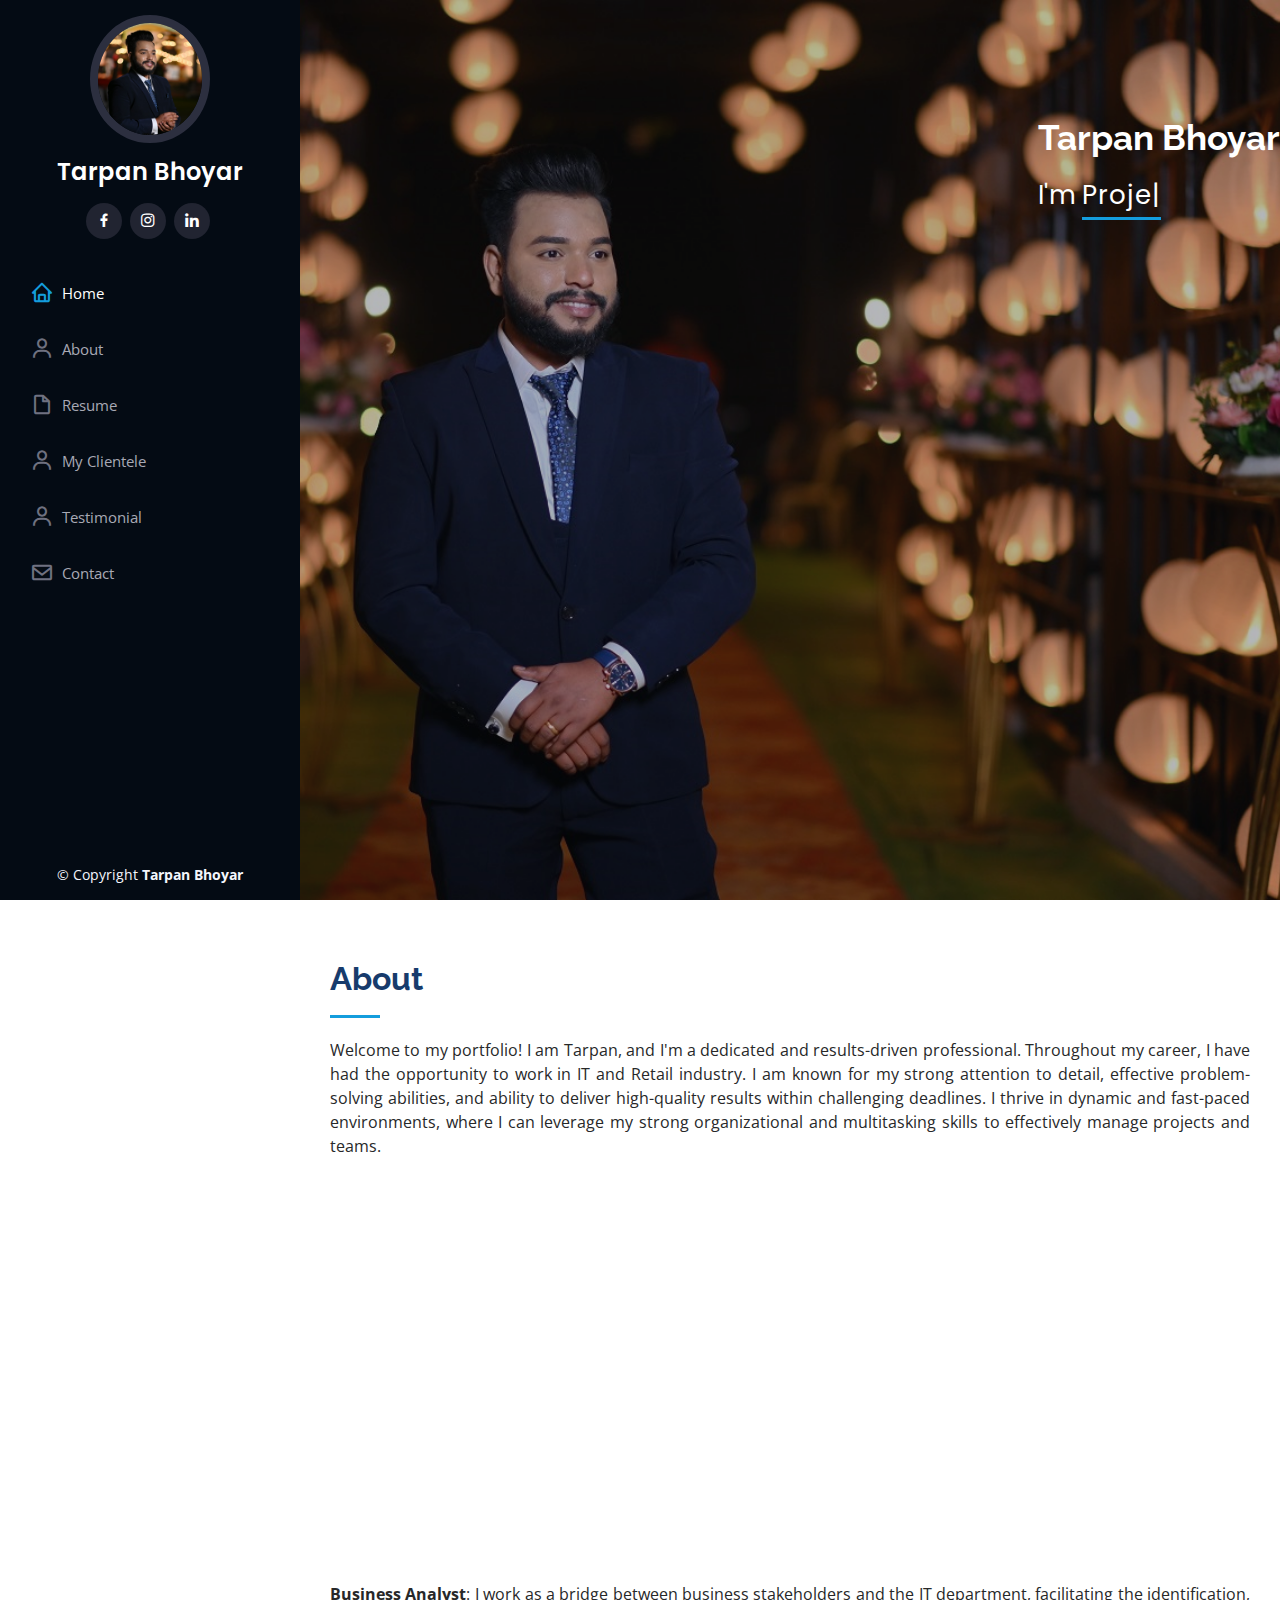
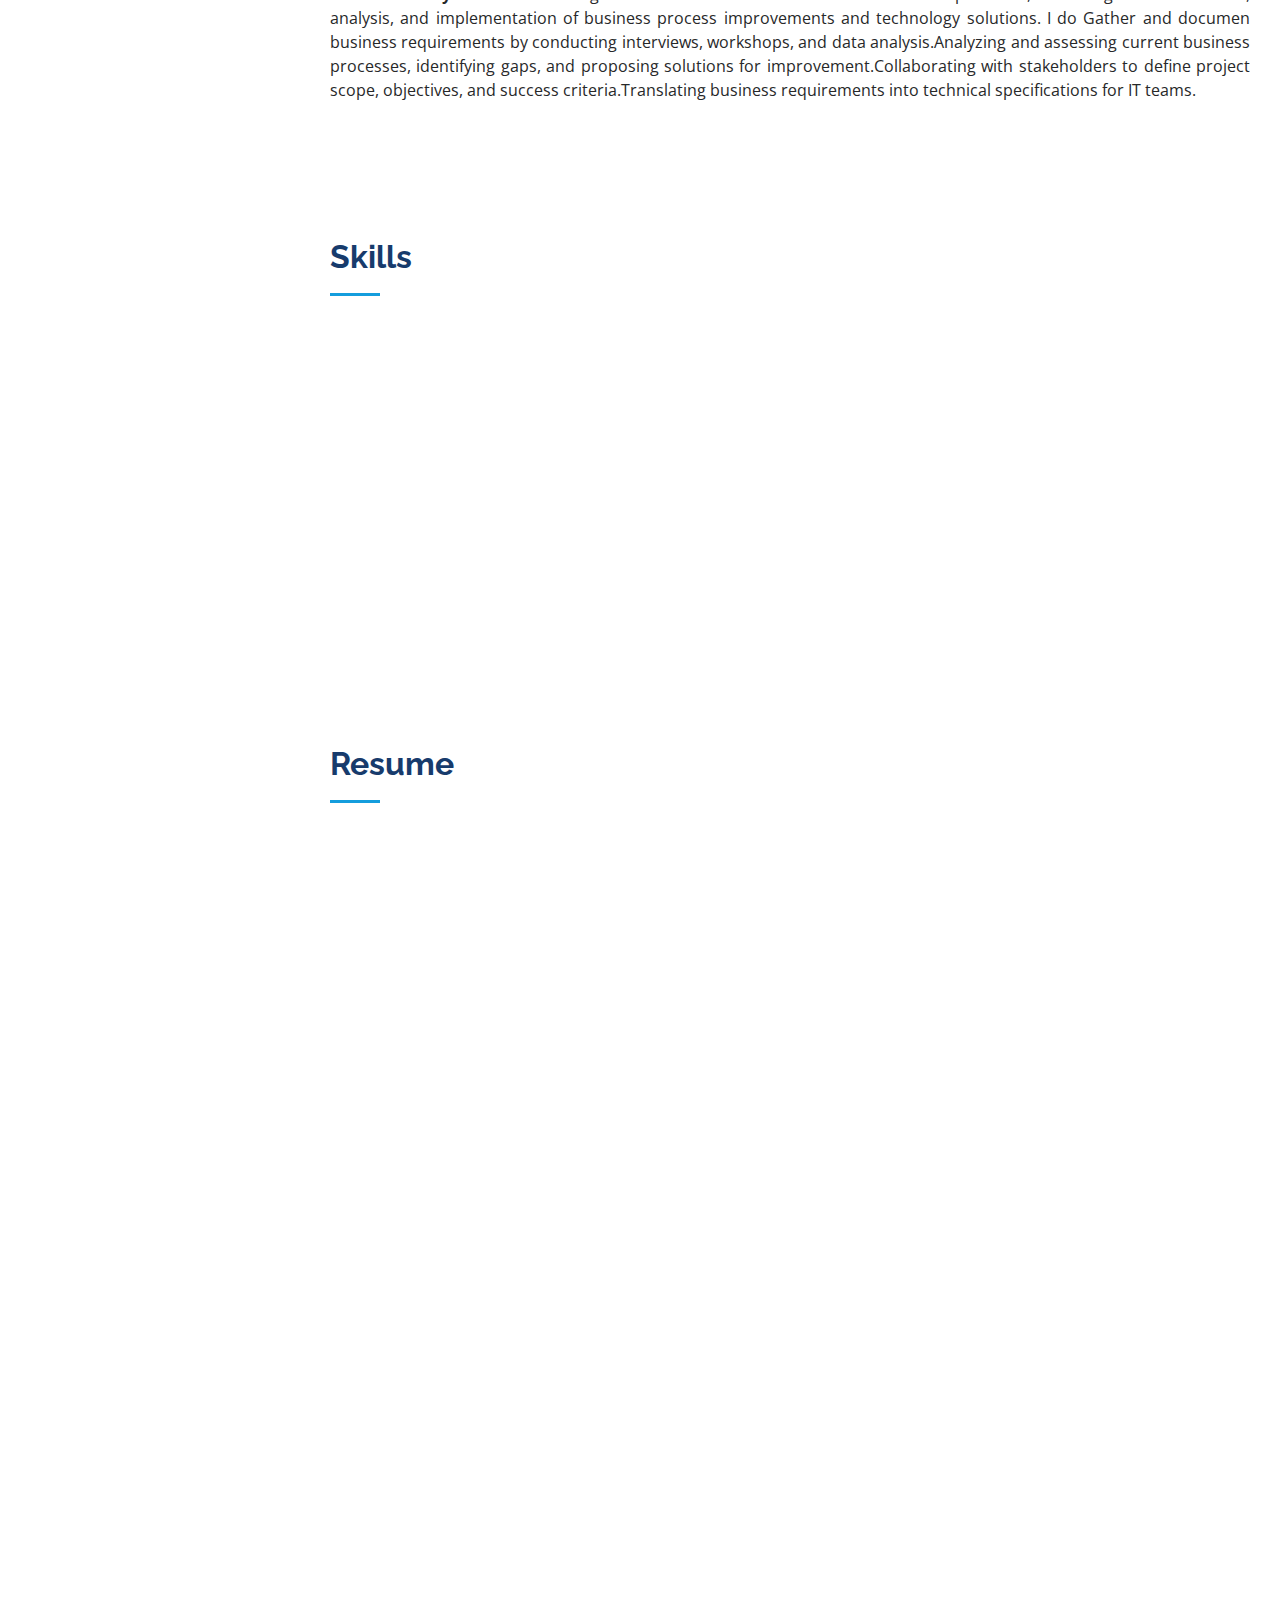
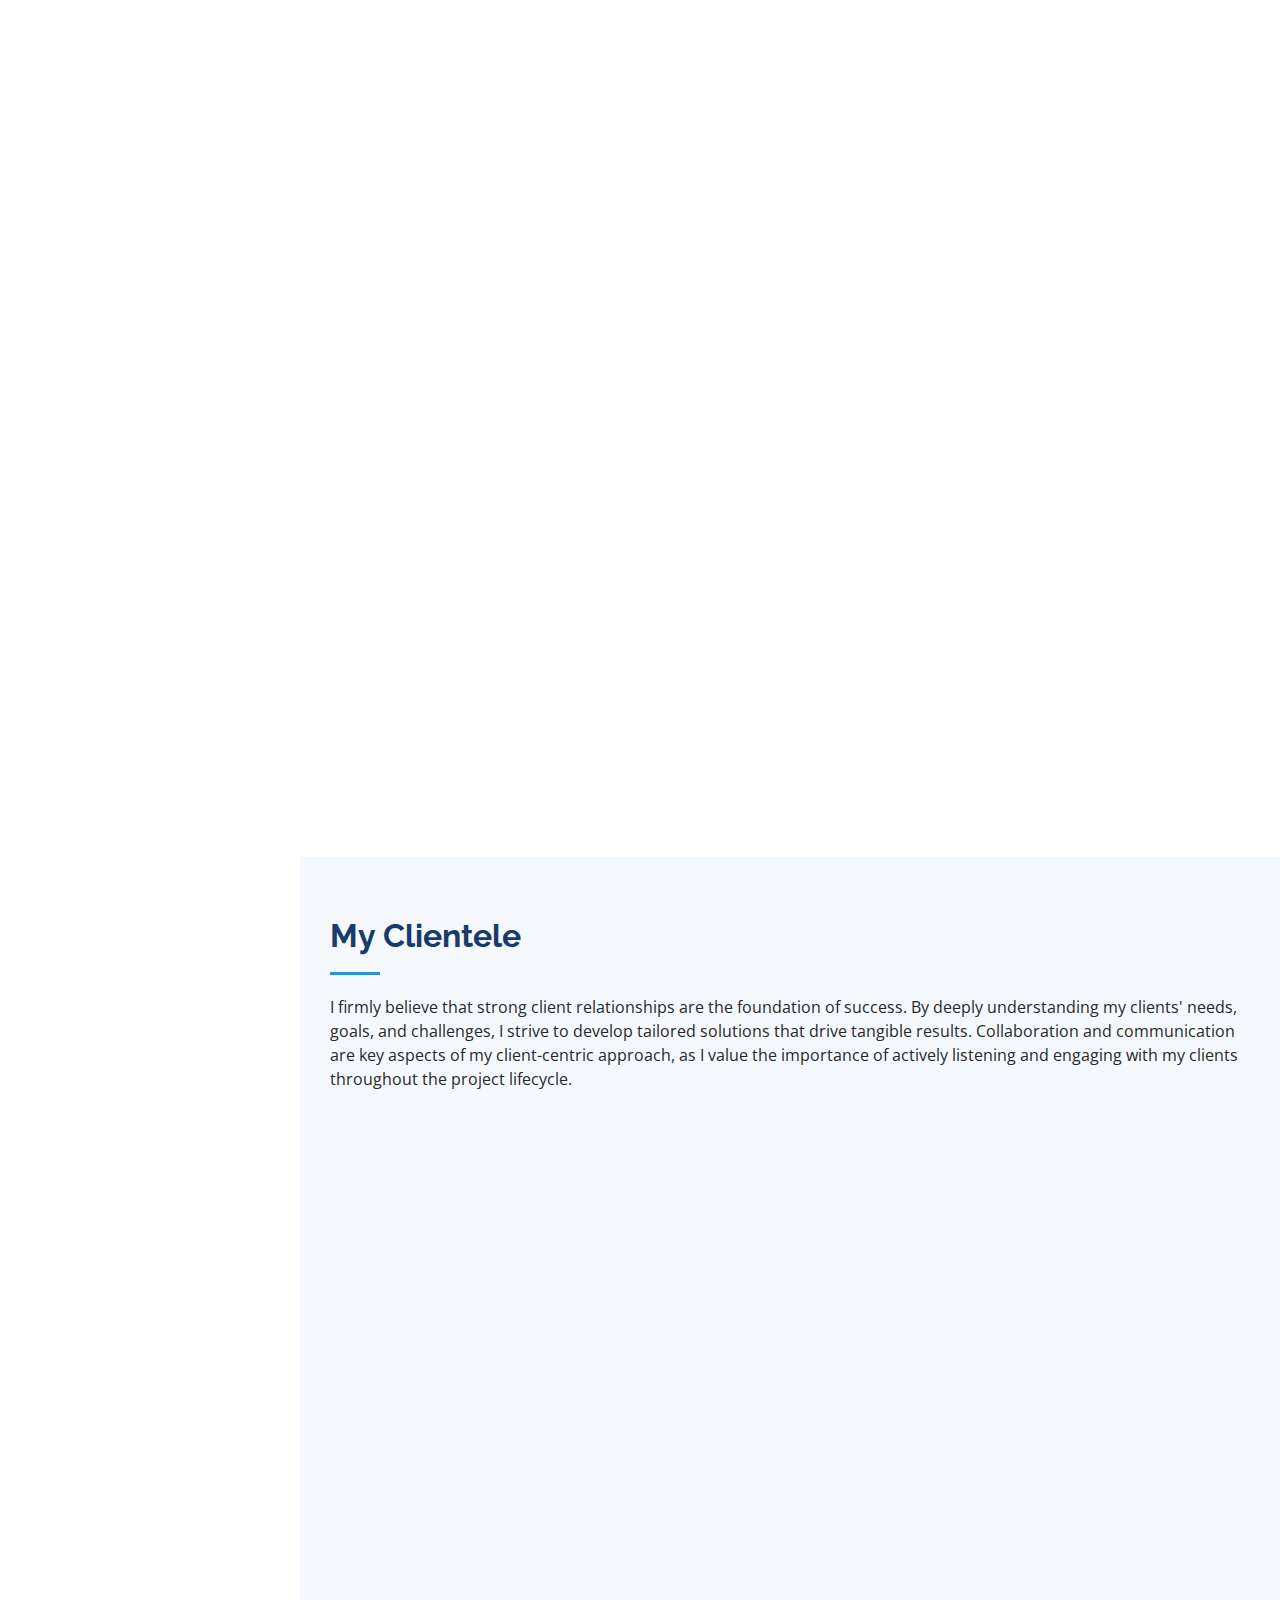
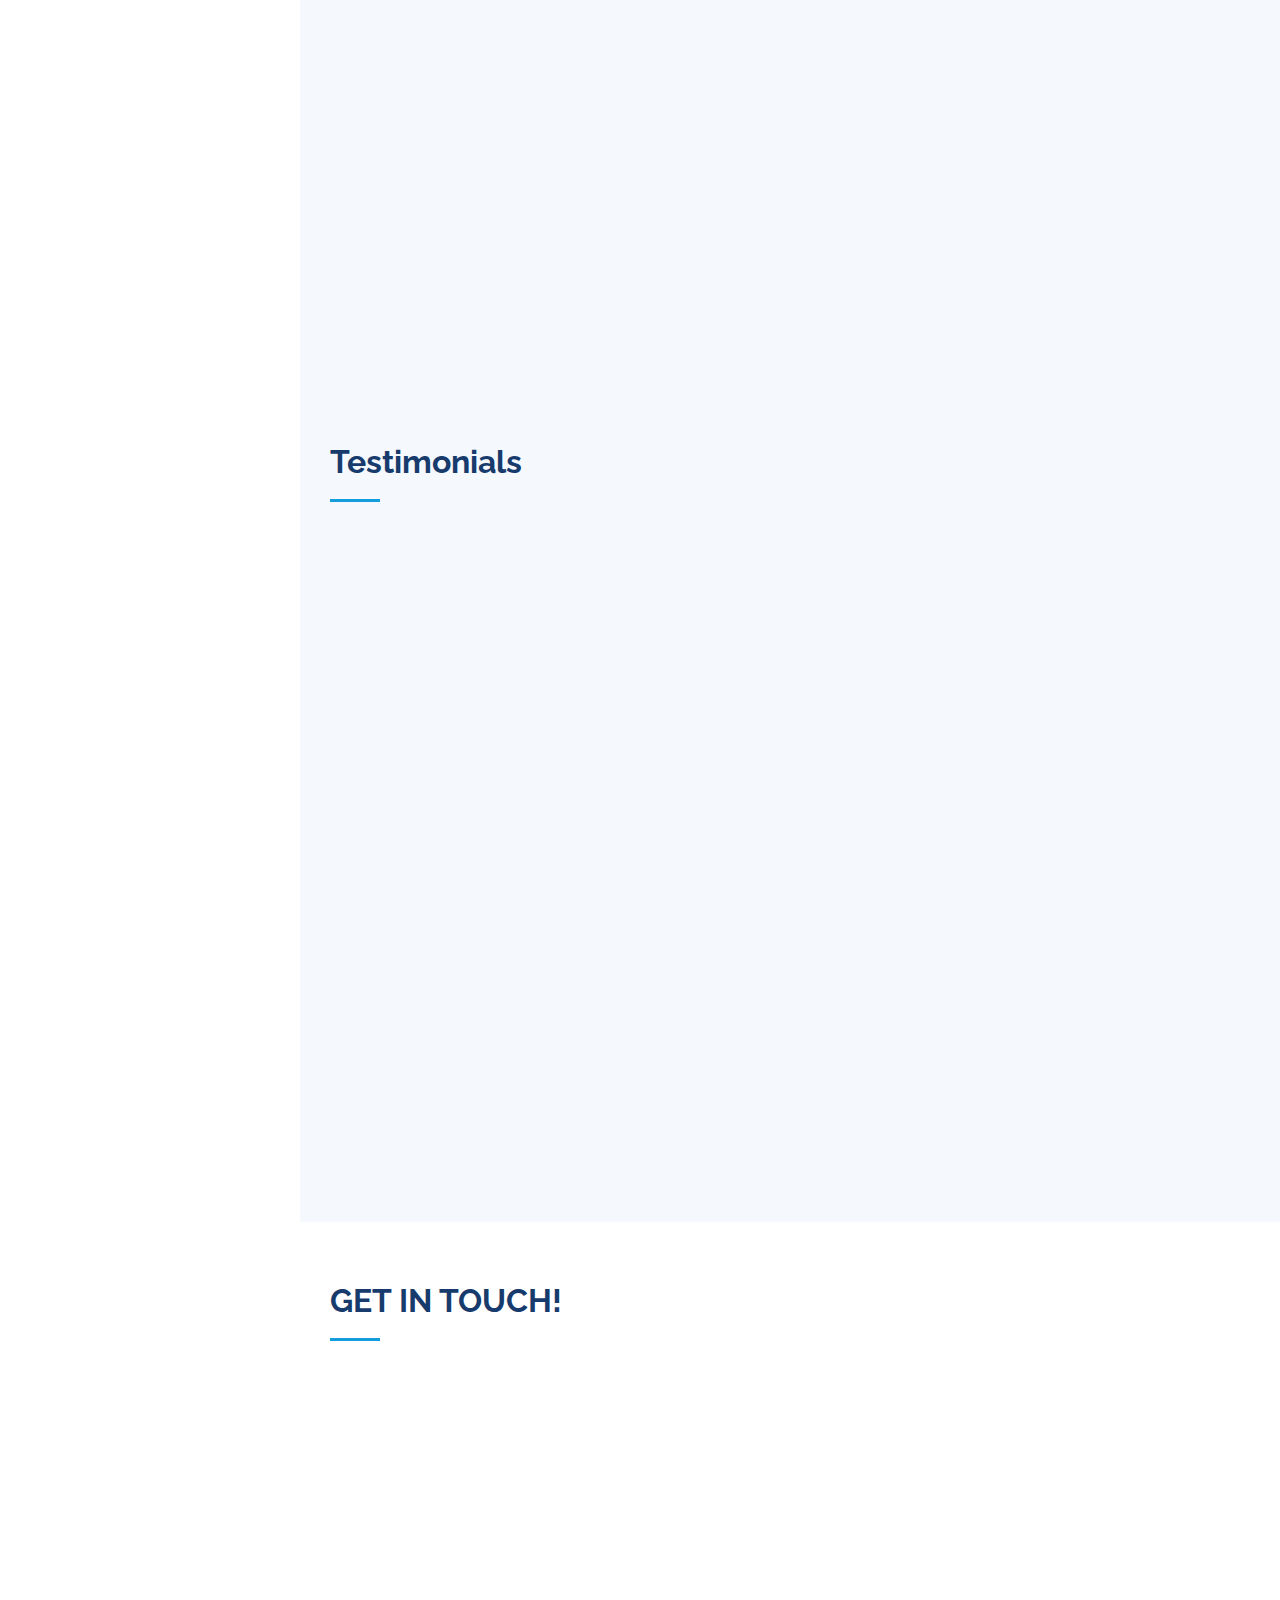
==== myportfolio/index.html @ 3decd48e "Update index.html" ====
<!DOCTYPE html>
<html lang="en">

<head>
  <meta charset="utf-8">
  <meta content="width=device-width, initial-scale=1.0" name="viewport">

  <title>Tarpan Bhoyar - Portfolio</title>
  <meta content="" name="description">
  <meta content="" name="keywords">

  <!-- Favicons -->
  <link href="assets/img/favicon.png" rel="icon">
  <link href="assets/img/apple-touch-icon.png" rel="apple-touch-icon">

  <!-- Google Fonts -->
  <link href="https://fonts.googleapis.com/css?family=Open+Sans:300,300i,400,400i,600,600i,700,700i|Raleway:300,300i,400,400i,500,500i,600,600i,700,700i|Poppins:300,300i,400,400i,500,500i,600,600i,700,700i" rel="stylesheet">

  <!-- Vendor CSS Files -->
  <link href="assets/vendor/aos/aos.css" rel="stylesheet">
  <link href="assets/vendor/bootstrap/css/bootstrap.min.css" rel="stylesheet">
  <link href="assets/vendor/bootstrap-icons/bootstrap-icons.css" rel="stylesheet">
  <link href="assets/vendor/boxicons/css/boxicons.min.css" rel="stylesheet">
  <link href="assets/vendor/glightbox/css/glightbox.min.css" rel="stylesheet">
  <link href="assets/vendor/swiper/swiper-bundle.min.css" rel="stylesheet">

  <!-- Template Main CSS File -->
  <link href="assets/css/style.css" rel="stylesheet">

  <!-- =======================================================
  * Template Name: iPortfolio
  * Updated: May 30 2023 with Bootstrap v5.3.0
  * Template URL: https://bootstrapmade.com/iportfolio-bootstrap-portfolio-websites-template/
  * Author: BootstrapMade.com
  * License: https://bootstrapmade.com/license/
  ======================================================== -->
</head>

<body>

  <!-- ======= Mobile nav toggle button ======= -->
  <i class="bi bi-list mobile-nav-toggle d-xl-none"></i>

  <!-- ======= Header ======= -->
  <header id="header">
    <div class="d-flex flex-column">

      <div class="profile">
        <img src="assets/img/profile-img3.JPG" alt="" class="img-fluid rounded-circle">
        <h1 class="text-light"><a href="index.html">Tarpan Bhoyar</a></h1>
        <div class="social-links mt-3 text-center">
          <a href="https://www.facebook.com/tarpan.bhoyar?mibextid=LQQJ4d" class="facebook"><i class="bx bxl-facebook"></i></a>
          <a href="https://instagram.com/tarpan_bhoyar?igshid=ZWQyN2ExYTkwZQ==" class="instagram"><i class="bx bxl-instagram"></i></a>
          <a href="https://www.linkedin.com/in/tarpan-bhoyar-08a051145/" class="linkedin"><i class="bx bxl-linkedin"></i></a>
        </div>
      </div>

      <nav id="navbar" class="nav-menu navbar">
        <ul>
          <li><a href="#hero" class="nav-link scrollto active"><i class="bx bx-home"></i> <span>Home</span></a></li>
          <li><a href="#about" class="nav-link scrollto"><i class="bx bx-user"></i> <span>About</span></a></li>
          <li><a href="#resume" class="nav-link scrollto"><i class="bx bx-file-blank"></i> <span>Resume</span></a></li>
         <li><a href="#clientele" class="nav-link scrollto"><i class="bx bx-user"></i> <span>My Clientele</span></a></li>
		 <li><a href="#testimonials" class="nav-link scrollto"><i class="bx bx-user"></i> <span>Testimonial</span></a></li>
          <li><a href="#contact" class="nav-link scrollto"><i class="bx bx-envelope"></i> <span>Contact</span></a></li>
        </ul>
      </nav><!-- .nav-menu -->
    </div>
  </header><!-- End Header -->

  <!-- ======= Hero Section ======= -->
  <section id="hero" class="flex-column justify-content-center">
    <div class="hero-container" data-aos="fade-in" style="float:right">
      <h1  style="margin-left:900px; font-size:35px!important; margin-top:50px;">Tarpan Bhoyar</h1>
      <p style="margin-left:900px;">I'm <span class="typed" data-typed-items="Project Manager, Operations Manager, Business Analyst"></span></p>
    </div>
  </section><!-- End Hero -->

  <main id="main">

    <!-- ======= About Section ======= -->
    <section id="about" class="about">
      <div class="container">

        <div class="section-title">
          <h2>About</h2>
          <p style="text-align:justify">Welcome to my portfolio! I am Tarpan, and I'm a dedicated and results-driven professional. Throughout my career, I have had the opportunity to work in IT and Retail industry. I am known for my strong attention to detail, effective problem-solving abilities, and ability to deliver high-quality results within challenging deadlines. I thrive in dynamic and fast-paced environments, where I can leverage my strong organizational and multitasking skills to effectively manage projects and teams.<p>
        </div>

        <div class="row">
          <div class="col-lg-4" data-aos="fade-right">
            <img src="assets/img/profile-img12.JPG" class="img-fluid" alt="" style="height:420px">
          </div>
          <div class="col-lg-8 pt-4 pt-lg-0 content" data-aos="fade-left">
            <h4>Project Manager/ Operations Manager/ Business Analyst.</h4>

            <p style="text-align:justify"><b>Operations Management</b>: My primary goal is to ensure that operations run smoothly, efficiently, and in alignment with the organization's strategic objectives. Key responsibilities include: Analysis of customer requirement,Designing software,connect with team on client requirement also Monitoring KPIs and analyzing data to identify areas for improvement and implement corrective measures. Leading and motivating teams, providing guidance, feedback, and professional development opportunities.</p>
	    <p style="text-align:justify"><b>Project Management</b>: I am responsible for planning, executing and closing projects within SLI. I Define project objectives, scope, deliverables, and timelines in collaboration with stakeholders .I coordinate activities, and ensure successful project completion within budget, timeline, and scope.Facilitating effective communication and collaboration among project team members, stakeholders, and clients.</p>
           </div>
 <p style="text-align:justify"><b>Business Analyst</b>: I work as a  bridge between business stakeholders and the IT department, facilitating the identification, analysis, and implementation of business process improvements and technology solutions. I do Gather and documen business requirements by conducting interviews, workshops, and data analysis.Analyzing and assessing current business processes, identifying gaps, and proposing solutions for improvement.Collaborating with stakeholders to define project scope, objectives, and success criteria.Translating business requirements into technical specifications for IT teams.</p>
          
        </div>

      </div>
    </section><!-- End About Section -->

    <!-- ======= Skills Section ======= -->
    <section id="skills" class="skills" style="background:(url:assets/img/bg.jpg)">
      <div class="container">

        <div class="section-title">
          <h2>Skills</h2>
        </div>

        <div class="row skills-content">

          <div class="col-lg-6" data-aos="fade-up">

            <div class="progress">
              <span class="skill">Project Management <i class="val">100%</i></span>
              <div class="progress-bar-wrap">
                <div class="progress-bar" role="progressbar" aria-valuenow="100" aria-valuemin="0" aria-valuemax="100"></div>
              </div>
            </div>

            <div class="progress">
              <span class="skill">Analytical Thinking <i class="val">90%</i></span>
              <div class="progress-bar-wrap">
                <div class="progress-bar" role="progressbar" aria-valuenow="90" aria-valuemin="0" aria-valuemax="100"></div>
              </div>
            </div>

            <div class="progress">
              <span class="skill">ORGANIZATION/STAFF DEVELOPMENT <i class="val">75%</i></span>
              <div class="progress-bar-wrap">
                <div class="progress-bar" role="progressbar" aria-valuenow="75" aria-valuemin="0" aria-valuemax="100"></div>
              </div>
            </div>

             <div class="progress">
              <span class="skill">Financial Management <i class="val">60%</i></span>
              <div class="progress-bar-wrap">
                <div class="progress-bar" role="progressbar" aria-valuenow="60" aria-valuemin="0" aria-valuemax="100"></div>
              </div>
            </div>

          </div>

          <div class="col-lg-6" data-aos="fade-up" data-aos-delay="100">

            <div class="progress">
              <span class="skill">Team Management <i class="val">80%</i></span>
              <div class="progress-bar-wrap">
                <div class="progress-bar" role="progressbar" aria-valuenow="80" aria-valuemin="0" aria-valuemax="100"></div>
              </div>
            </div>

            <div class="progress">
              <span class="skill">Customer Service <i class="val">90%</i></span>
              <div class="progress-bar-wrap">
                <div class="progress-bar" role="progressbar" aria-valuenow="90" aria-valuemin="0" aria-valuemax="100"></div>
              </div>
            </div>

            <div class="progress">
              <span class="skill">Leadership <i class="val">100%</i></span>
              <div class="progress-bar-wrap">
                <div class="progress-bar" role="progressbar" aria-valuenow="100" aria-valuemin="0" aria-valuemax="100"></div>
              </div>
            </div>


             <div class="progress">
              <span class="skill">Technical Competence <i class="val">66%</i></span>
              <div class="progress-bar-wrap">
                <div class="progress-bar" role="progressbar" aria-valuenow="66" aria-valuemin="0" aria-valuemax="100"></div>
              </div>
            </div>

          </div>

        </div>

      </div>
    </section><!-- End Skills Section -->

    <!-- ======= Resume Section ======= -->
    <section id="resume" class="resume">
      <div class="container">

        <div class="section-title">
          <h2><br>Resume</h2>
        <div class="row">
          <div class="col-lg-6" data-aos="fade-up">
            <h3 class="resume-title">Summary</h3>
            <div class="resume-item pb-0">
              <h4>Tarpan Bhoyar</h4>
              <p style="text-align:justify"><em>I am Tarpan, A result-oriented MBA with 6 years of experience in Customer Service, Retention & Relation, Retail Sales & Marketing & Operations. I am thrilled to have the opportunity to introduce myself and showcase my skills and expertise. With a passion for IT, Retail, Healthcare, and Finance Industry, I have dedicated myself to sale and Operations, Project Management and Leadership.  I am committed to delivering exceptional results for my clients. I have had the privilege of working with a diverse range of clients and projects. I approach each project with a blend of creativity, strategic thinking, and attention to detail, ensuring that my clients' objectives are not only met but exceeded.</em><br></p>
              

<h3 class="resume-title">Personal Details</h3>
<ul>
                <li>Near Agyaramdevi Mandir, Ganeshpeth, Nagpur.</li>
                <li>+918007801774</li>
                <li>Birthday:- 26 March 1997</li>
                <li>tarpan.bhoyar@gmail.com</li>
              </ul>
            </div>
<h3 class="resume-title"><br>Education</h3>
            <div class="resume-item">
              <h4>Master of Business Administration</h4>
              <h5>2019 - 2021</h5>
              <p><em>Priyadarshini Lokmanya Tilak Institute Of Management Studies and Research.</em></p>
              <p>Rashtrasanta Tukdoji Maharaj Nagpur University.</p>
            </div>
            <div class="resume-item">
              <h4>Bachelor of Business Administration</h4>
              <h5>2015 - 2018</h5>
              <p><em>GS College Of Commerece and Economics Nagpur.</em></p>
              <p>Rashtrasanta Tukdoji Maharaj Nagpur University.</p>
            </div>
            <div class="resume-item">
              <h4>HSC</h4>
              <h5>2013 - 2015</h5>
              <p><em>Dhanwate National College Nagpur.</em></p>
              <p>Maharashtra Board.</p>
            </div>
            <div class="resume-item">
              <h4>SSC</h4>
              <h5>2013</h5>
              <p><em>New English High School Nagpur.</em></p>
              <p>Maharashtra Board.</p>
            </div>
            </ul>
           

            <h3 class="resume-title"><br>Project</h3>
            <div class="resume-item">
              <h4><br>A descriptive study on the effects of Covid-19 pandemic on share investment in Tata motors on NSE.</h4>
              <h5>1st April 2020 To 31st March 2021</h5>
              <p><em>Priyadarshini Lokmanya Tilak Institute Of Management Studies and Research.</em></p>
            </div>
           
            </ul>
            </div>
          <div class="col-lg-6" data-aos="fade-up" data-aos-delay="100">
            <h3 class="resume-title">Professional Experience</h3>
            <div class="resume-item">
              <h4>Senior Operations Officer</h4>
              <h5>Feb'2022 - Present</h5>
              <p><em>Amika Softwares, Nagpur.</em></p>
              <ul>
                <li>Plan and organize daily activities related to operations. Plan, coordinate and manage technical team for the on-time and on-budget successful completion of projects. Coordinate with other support departments such as Sales and Technical to ensure successful productions operations. Performed other related duties as required.</li>
                <li>Manage and Head to the Operation Department, Have to Coordinate with all Operations Team, Manage and heading to the all Staff and Office Management, Responsible for the all Operational Activities within Organisation.</li>
              </ul>
            </div>
            <div class="resume-item">
              <h4>Business Development and Administrator</h4>
              <h5>Sep'2019 - Aug'2021</h5>
              <p><em>Snugtech Services Pvt Ltd.</em></p>
              <ul>
                <li>Prospected for potential new clients and turned them into increased avenues of business. Built and maintained relationships with key contacts at potential clients, consulting companies and partners in order to get access to new opportunities.</li>
                <li>Complete support to them on any queries or supports they need to achieve required targets. Supporting team completely to achieve target through proper execution.</li>
              </ul>
              </div>
            <div class="resume-item">
              <h4>Benefits Operation Administrator</h4>
              <h5>May'2019 - Aug'2019</h5>
              <p><em>Wipro Limited</em></p>
              <ul>
                <li>Managing client’s employees HW benefits. Working on multiple tools while doing updateson accounts. Reviewing defensive queries, High risk queries and Bart queries to resolve any participant’s issue.</li>
                <li>Complete support to them on any queries or supports they need to achieve required targets. Supporting team completely to achieve target through proper execution.</li>
              </ul>
             </div>
            <div class="resume-item">
              <h4>Assistant Store Manager</h4>
              <h5>Feb'2017 - Oct'2018</h5>
              <p><em>Faces Canada</em></p>
              <ul>
                <li>Daily working with team to achieve DRR of sales target. Ensuring every walk-in is getting handled properly. Morning get meet, sales target and closure discussion with team. Supporting team completely to achieve target through proper execution.</li>
                <li>Complete support to them on any queries or supports they need to achieve required targets. Supporting team completely to achieve target through proper execution.</li>
              </ul>
            </div>
          </div>
        </div>

      </div>
    </section><!-- End Resume Section -->

    <!-- ======= Portfolio Section ======= -->
    <section id="clientele" class="portfolio section-bg">
      <div class="container">

        <div class="section-title">
          <h2>My Clientele</h2>
          <p>I firmly believe that strong client relationships are the foundation of success. By deeply understanding my clients' needs, goals, and challenges, I strive to develop tailored solutions that drive tangible results. Collaboration and communication are key aspects of my client-centric approach, as I value the importance of actively listening and engaging with my clients throughout the project lifecycle.</p> </div>

        <div class="row" data-aos="fade-up">
          <div class="col-lg-12 d-flex justify-content-center">
            <ul id="portfolio-flters">
              <li data-filter="*" class="filter-active">All</li>
              <li data-filter=".filter-app">Website</li>
              <li data-filter=".filter-card">CRM</li>
              <li data-filter=".filter-web">ERP</li>
            </ul>
          </div>
        </div>

        <div class="row portfolio-container" data-aos="fade-up" data-aos-delay="100">

          <div class="col-lg-3 col-md-4 portfolio-item filter-card">
            <div class="portfolio-wrap">
              <img src="assets/img/clients/1.jpg" class="img-fluid" alt="">
              <div class="portfolio-links">
              <!--   <a href="assets/img/portfolio/portfolio-1.jpg" data-gallery="portfolioGallery" class="portfolio-lightbox" title="App 1"><i class="bx bx-plus"></i></a>
                <a href="portfolio-details.html" title="More Details"><i class="bx bx-link"></i></a> -->
              </div>
            </div>
          </div>

          <div class="col-lg-3 col-md-4 portfolio-item filter-card">
            <div class="portfolio-wrap">
              <img src="assets/img/clients/2.jpg" class="img-fluid" alt="">
              <div class="portfolio-links">
              <!--  <a href="assets/img/portfolio/portfolio-2.jpg" data-gallery="portfolioGallery" class="portfolio-lightbox" title="Web 3"><i class="bx bx-plus"></i></a>
                <a href="portfolio-details.html" title="More Details"><i class="bx bx-link"></i></a>  -->
              </div>
            </div>
          </div>

          <div class="col-lg-3 col-md-4 portfolio-item filter-web">
            <div class="portfolio-wrap">
              <img src="assets/img/clients/3.jpg" class="img-fluid" alt="">
              <div class="portfolio-links">
              <!--  <a href="assets/img/portfolio/portfolio-3.jpg" data-gallery="portfolioGallery" class="portfolio-lightbox" title="App 2"><i class="bx bx-plus"></i></a>
                <a href="portfolio-details.html" title="More Details"><i class="bx bx-link"></i></a>  -->
              </div>
            </div>
          </div>

          <div class="col-lg-3 col-md-4 portfolio-item filter-app">
            <div class="portfolio-wrap">
              <img src="assets/img/clients/4.jpg" class="img-fluid" alt="">
              <div class="portfolio-links">
                <a href="assets/img/portfolio/portfolio-4.jpg" data-gallery="portfolioGallery" class="portfolio-lightbox" title="Card 2"><i class="bx bx-plus"></i></a>
                <a href="portfolio-details.html" title="More Details"><i class="bx bx-link"></i></a>
              </div>
            </div>
          </div>

          <div class="col-lg-3 col-md-4 portfolio-item filter-app">
            <div class="portfolio-wrap">
              <img src="assets/img/clients/5.jpg" class="img-fluid" alt="">
              <div class="portfolio-links">
              <!--  <a href="assets/img/portfolio/portfolio-5.jpg" data-gallery="portfolioGallery" class="portfolio-lightbox" title="Web 2"><i class="bx bx-plus"></i></a>
                <a href="portfolio-details.html" title="More Details"><i class="bx bx-link"></i></a>  -->
              </div>
            </div>
          </div>

          <div class="col-lg-3 col-md-4 portfolio-item filter-app">
            <div class="portfolio-wrap">
              <img src="assets/img/clients/6.jpg" class="img-fluid" alt="">
              <div class="portfolio-links">
              <!--  <a href="assets/img/portfolio/portfolio-6.jpg" data-gallery="portfolioGallery" class="portfolio-lightbox" title="App 3"><i class="bx bx-plus"></i></a>
                <a href="portfolio-details.html" title="More Details"><i class="bx bx-link"></i></a>   -->
              </div>
            </div>
          </div>

          <div class="col-lg-3 col-md-4 portfolio-item filter-card">
            <div class="portfolio-wrap">
              <img src="assets/img/clients/7.jpg" class="img-fluid" alt="">
              <div class="portfolio-links">
              <!--  <a href="assets/img/portfolio/portfolio-7.jpg" data-gallery="portfolioGallery" class="portfolio-lightbox" title="Card 1"><i class="bx bx-plus"></i></a>
                <a href="portfolio-details.html" title="More Details"><i class="bx bx-link"></i></a>
              </div>
            </div>
          </div>

          <div class="col-lg-3 col-md-4 portfolio-item filter-card">
            <div class="portfolio-wrap">
              <img src="assets/img/clients/8.jpg" class="img-fluid" alt="">
              <div class="portfolio-links">
              <!--  <a href="assets/img/portfolio/portfolio-8.jpg" data-gallery="portfolioGallery" class="portfolio-lightbox" title="Card 3"><i class="bx bx-plus"></i></a>
                <a href="portfolio-details.html" title="More Details"><i class="bx bx-link"></i></a>  -->
              </div>
            </div>
          </div>

          <div class="col-lg-3 col-md-4 portfolio-item filter-card">
            <div class="portfolio-wrap">
              <img src="assets/img/clients/9.jpg" class="img-fluid" alt="">
              <div class="portfolio-links">
              <!--  <a href="assets/img/portfolio/portfolio-9.jpg" data-gallery="portfolioGallery" class="portfolio-lightbox" title="Web 3"><i class="bx bx-plus"></i></a>
                <a href="portfolio-details.html" title="More Details"><i class="bx bx-link"></i></a>  -->
              </div>
            </div>
          </div>

 <div class="col-lg-3 col-md-4 portfolio-item filter-card">
            <div class="portfolio-wrap">
              <img src="assets/img/clients/10.jpg" class="img-fluid" alt="">
              <div class="portfolio-links">
              <!--  <a href="assets/img/portfolio/portfolio-6.jpg" data-gallery="portfolioGallery" class="portfolio-lightbox" title="App 3"><i class="bx bx-plus"></i></a>
                <a href="portfolio-details.html" title="More Details"><i class="bx bx-link"></i></a>   -->
              </div>
            </div>
          </div>

          <div class="col-lg-3 col-md-4 portfolio-item filter-web">
            <div class="portfolio-wrap">
              <img src="assets/img/clients/11.jpg" class="img-fluid" alt="">
              <div class="portfolio-links">
              <!--  <a href="assets/img/portfolio/portfolio-7.jpg" data-gallery="portfolioGallery" class="portfolio-lightbox" title="Card 1"><i class="bx bx-plus"></i></a>
                <a href="portfolio-details.html" title="More Details"><i class="bx bx-link"></i></a>
              </div>
            </div>
          </div>

          <div class="col-lg-3 col-md-4 portfolio-item filter-card">
            <div class="portfolio-wrap">
              <img src="assets/img/clients/12.jpg" class="img-fluid" alt="">
              <div class="portfolio-links">
              <!--  <a href="assets/img/portfolio/portfolio-8.jpg" data-gallery="portfolioGallery" class="portfolio-lightbox" title="Card 3"><i class="bx bx-plus"></i></a>
                <a href="portfolio-details.html" title="More Details"><i class="bx bx-link"></i></a>  -->
              </div>
            </div>
          </div>

          <div class="col-lg-3 col-md-4 portfolio-item filter-app">
            <div class="portfolio-wrap">
              <img src="assets/img/clients/12.jpg" class="img-fluid" alt="">
              <div class="portfolio-links">
              <!--  <a href="assets/img/portfolio/portfolio-12.jpg" data-gallery="portfolioGallery" class="portfolio-lightbox" title="Web 3"><i class="bx bx-plus"></i></a>
                <a href="portfolio-details.html" title="More Details"><i class="bx bx-link"></i></a>  -->
              </div>
            </div>
          </div>


        </div>

      </div>
    </section><!-- End Portfolio Section -->

    
    <!-- ======= Testimonials Section ======= -->
    <section id="testimonials" class="testimonials section-bg">
      <div class="container">

        <div class="section-title">
          <h2>Testimonials</h2>
       
        </div>

        <div class="testimonials-slider swiper" data-aos="fade-up" data-aos-delay="100">
          <div class="swiper-wrapper">

            <div class="swiper-slide">
              <div class="testimonial-item" data-aos="fade-up" data-aos-delay="100">
                <p>
                  <i class="bx bxs-quote-alt-left quote-icon-left"></i>
                 Tarpan is an exceptional professional with a proven track record of success. His strategic thinking, innovative ideas, and ability to execute complex initiatives were instrumental in driving our company's growth and profitability. He consistently demonstrated a strong understanding of market trends and customer needs, positioning our organization for long-term success.
                  <i class="bx bxs-quote-alt-right quote-icon-right"></i>
                </p>
                <img src="assets/img/testimonials/testimonials-1.jpg" class="testimonial-img" alt="">
                <h3>Rahul Tiwari</h3>
                <h4>Category Manager, Pristyn Care</h4>
              </div>
            </div><!-- End testimonial item -->
 
            <div class="swiper-slide">
              <div class="testimonial-item" data-aos="fade-up" data-aos-delay="100">
                <p>
                  <i class="bx bxs-quote-alt-left quote-icon-left"></i>
                  I had the pleasure of working closely with Tarpan, and I can confidently say that he is an invaluable asset to any organization. His exceptional problem-solving skills and attention to detail ensured that projects were completed efficiently and with outstanding results. His strong interpersonal skills and ability to foster a collaborative work environment were truly commendable
                  <i class="bx bxs-quote-alt-right quote-icon-right"></i>
                </p>
                <img src="assets/img/testimonials/testimonials-2.JPG" class="testimonial-img" alt="">
                <h3>Akash Singh</h3>
                <h4>Co-founder Snugtech Pvt Ltd</h4>
              </div>
            </div><!-- End testimonial item -->

            <div class="swiper-slide">
              <div class="testimonial-item" data-aos="fade-up" data-aos-delay="100">
                <p>
                  <i class="bx bxs-quote-alt-left quote-icon-left"></i>
                  During time with our company, Tarpan is an outstanding professional who consistently exceeded expectations. Their dedication, innovation, and ability to navigate complex challenges were truly remarkable. He consistently demonstrated a keen understanding of our industry and provided invaluable insights that helped propel our company to new heights.
                  <i class="bx bxs-quote-alt-right quote-icon-right"></i>
                </p>
                <img src="assets/img/testimonials/testimonials-3.jpg" class="testimonial-img" alt="">
                <h3>Amey Bawne</h3>
                <h4>CEO-Amika Softwares</h4>
              </div>
            </div><!-- End testimonial item -->

           <div class="swiper-slide">
              <div class="testimonial-item" data-aos="fade-up" data-aos-delay="100">
                <p>
                  <i class="bx bxs-quote-alt-left quote-icon-left"></i>
                  Throughout his tenure, Tarpan has consistently demonstrated his ability to navigate complex challenges and adapt to evolving business needs. They exhibit a  strong problem-solving aptitude and make well-informed decisions, always keeping the best interests of the company and its employees in mind.  I have no hesitation in recommending him in his future endeavors.
                  <i class="bx bxs-quote-alt-right quote-icon-right"></i>
                </p>
                <img src="assets/img/testimonials/testimonials-4.jpg" class="testimonial-img" alt="">
                <h3>Yatish Tigra</h3>
                <h4>HR Wipro Limited</h4>
              </div>
            </div><!-- End testimonial item -->

          </div>
          <div class="swiper-pagination"></div>
        </div>

      </div>
    </section><!-- End Testimonials Section -->

    <!-- ======= Contact Section ======= -->
    <section id="contact" class="contact">
      <div class="container">
      <div class="section-title">
          <h2>GET IN TOUCH!</h2>

        <div class="row" data-aos="fade-in">

          <div class="col-lg-5 d-flex align-items-stretch">
            <div class="info">
              <div class="address">
                <i class="bi bi-geo-alt"></i>
                <h4>Location:</h4>
                <p>Near Agyaramdevi Mandir, Above Satkar Travels, Ganeshpeth, Nagpur-440018, Maharashtra.</p>
              </div>

              <div class="email">
                <i class="bi bi-envelope"></i>
                <h4>Email:</h4>
                <p>tarpan.bhoyar@gmail.com</p>
              </div>

              <div class="phone">
                <i class="bi bi-phone"></i>
                <h4>Call:</h4>
                <p>+91-8007801774</p>
              </div>

              <iframe src="https://www.google.com/maps/embed?pb=!1m17!1m12!1m3!1d2778.887620391245!2d79.09404593791528!3d21.142952601431226!2m3!1f0!2f0!3f0!3m2!1i1024!2i768!4f13.1!3m2!1m1!2s!5e0!3m2!1sen!2sin!4v1686735933586!5m2!1sen!2sin" width="350px" height="300" style="border:0;" allowfullscreen="" loading="lazy" referrerpolicy="no-referrer-when-downgrade"></iframe>
            </div>

          </div>

          <div class="col-lg-7 mt-5 mt-lg-0 d-flex align-items-stretch">
            <form action="forms/contact.php" method="post" role="form" class="php-email-form">
              <div class="row">
                <div class="form-group col-md-6">
                  <label for="name">Your Name</label>
                  <input type="text" name="name" class="form-control" id="name" required>
                </div>
                <div class="form-group col-md-6">
                  <label for="name">Your Email</label>
                  <input type="email" class="form-control" name="email" id="email" required>
                </div>
              </div>
              <div class="form-group">
                <label for="name">Subject</label>
                <input type="text" class="form-control" name="subject" id="subject" required>
              </div>
              <div class="form-group">
                <label for="name">Message</label>
                <textarea class="form-control" name="message" rows="10" required></textarea>
              </div>
              <div class="my-3">
                <div class="loading">Loading</div>
                <div class="error-message"></div>
                <div class="sent-message">Your message has been sent. Thank you!</div>
              </div>
              <div class="text-center"><button type="submit">Send Message</button></div>
            </form>
          </div>

        </div>

      </div>
    </section><!-- End Contact Section -->

  </main><!-- End #main -->

  <!-- ======= Footer ======= -->
  <footer id="footer">
    <div class="container">
      <div class="copyright">
        &copy; Copyright <strong><span>Tarpan Bhoyar</span></strong>
    </div>
  </footer><!-- End  Footer -->

  <a href="#" class="back-to-top d-flex align-items-center justify-content-center"><i class="bi bi-arrow-up-short"></i></a>

  <!-- Vendor JS Files -->
  <script src="assets/vendor/purecounter/purecounter_vanilla.js"></script>
  <script src="assets/vendor/aos/aos.js"></script>
  <script src="assets/vendor/bootstrap/js/bootstrap.bundle.min.js"></script>
  <script src="assets/vendor/glightbox/js/glightbox.min.js"></script>
  <script src="assets/vendor/isotope-layout/isotope.pkgd.min.js"></script>
  <script src="assets/vendor/swiper/swiper-bundle.min.js"></script>
  <script src="assets/vendor/typed.js/typed.umd.js"></script>
  <script src="assets/vendor/waypoints/noframework.waypoints.js"></script>
  <script src="assets/vendor/php-email-form/validate.js"></script>

  <!-- Template Main JS File -->
  <script src="assets/js/main.js"></script>

</body>

</html>
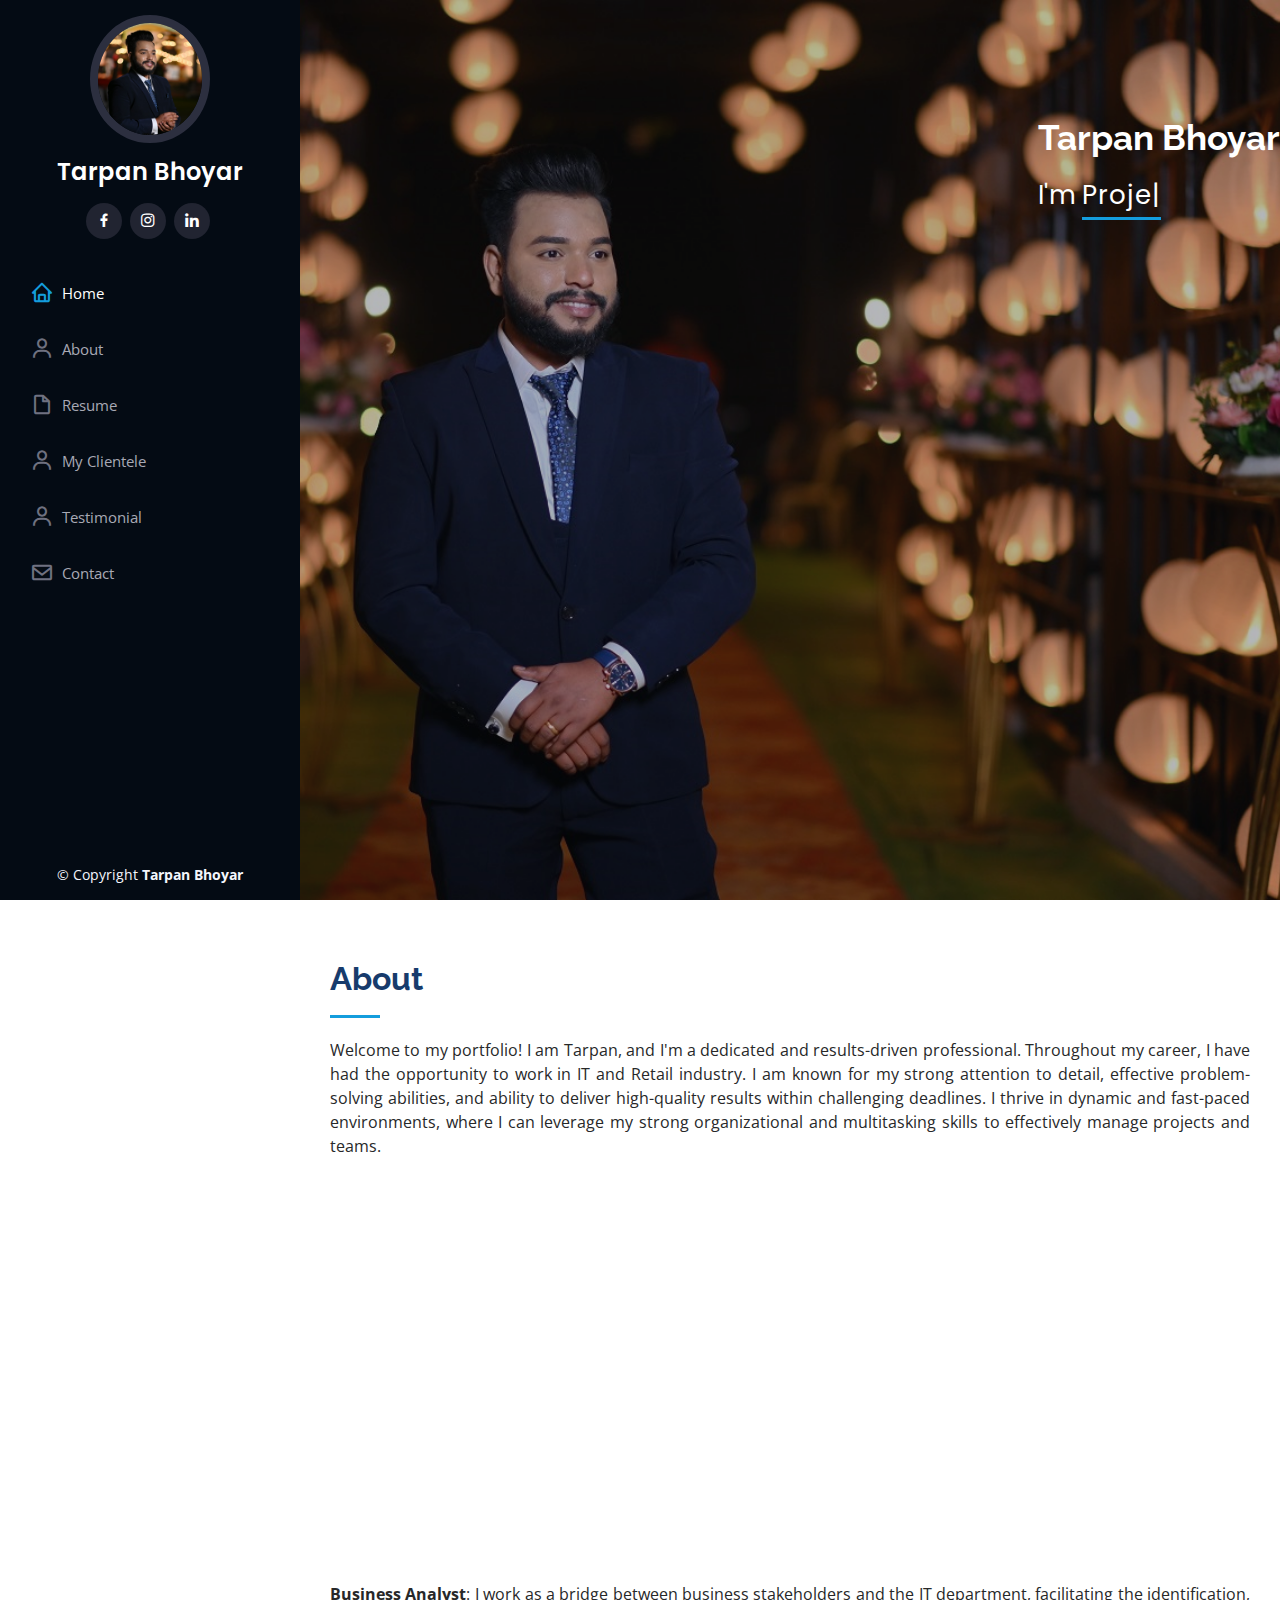
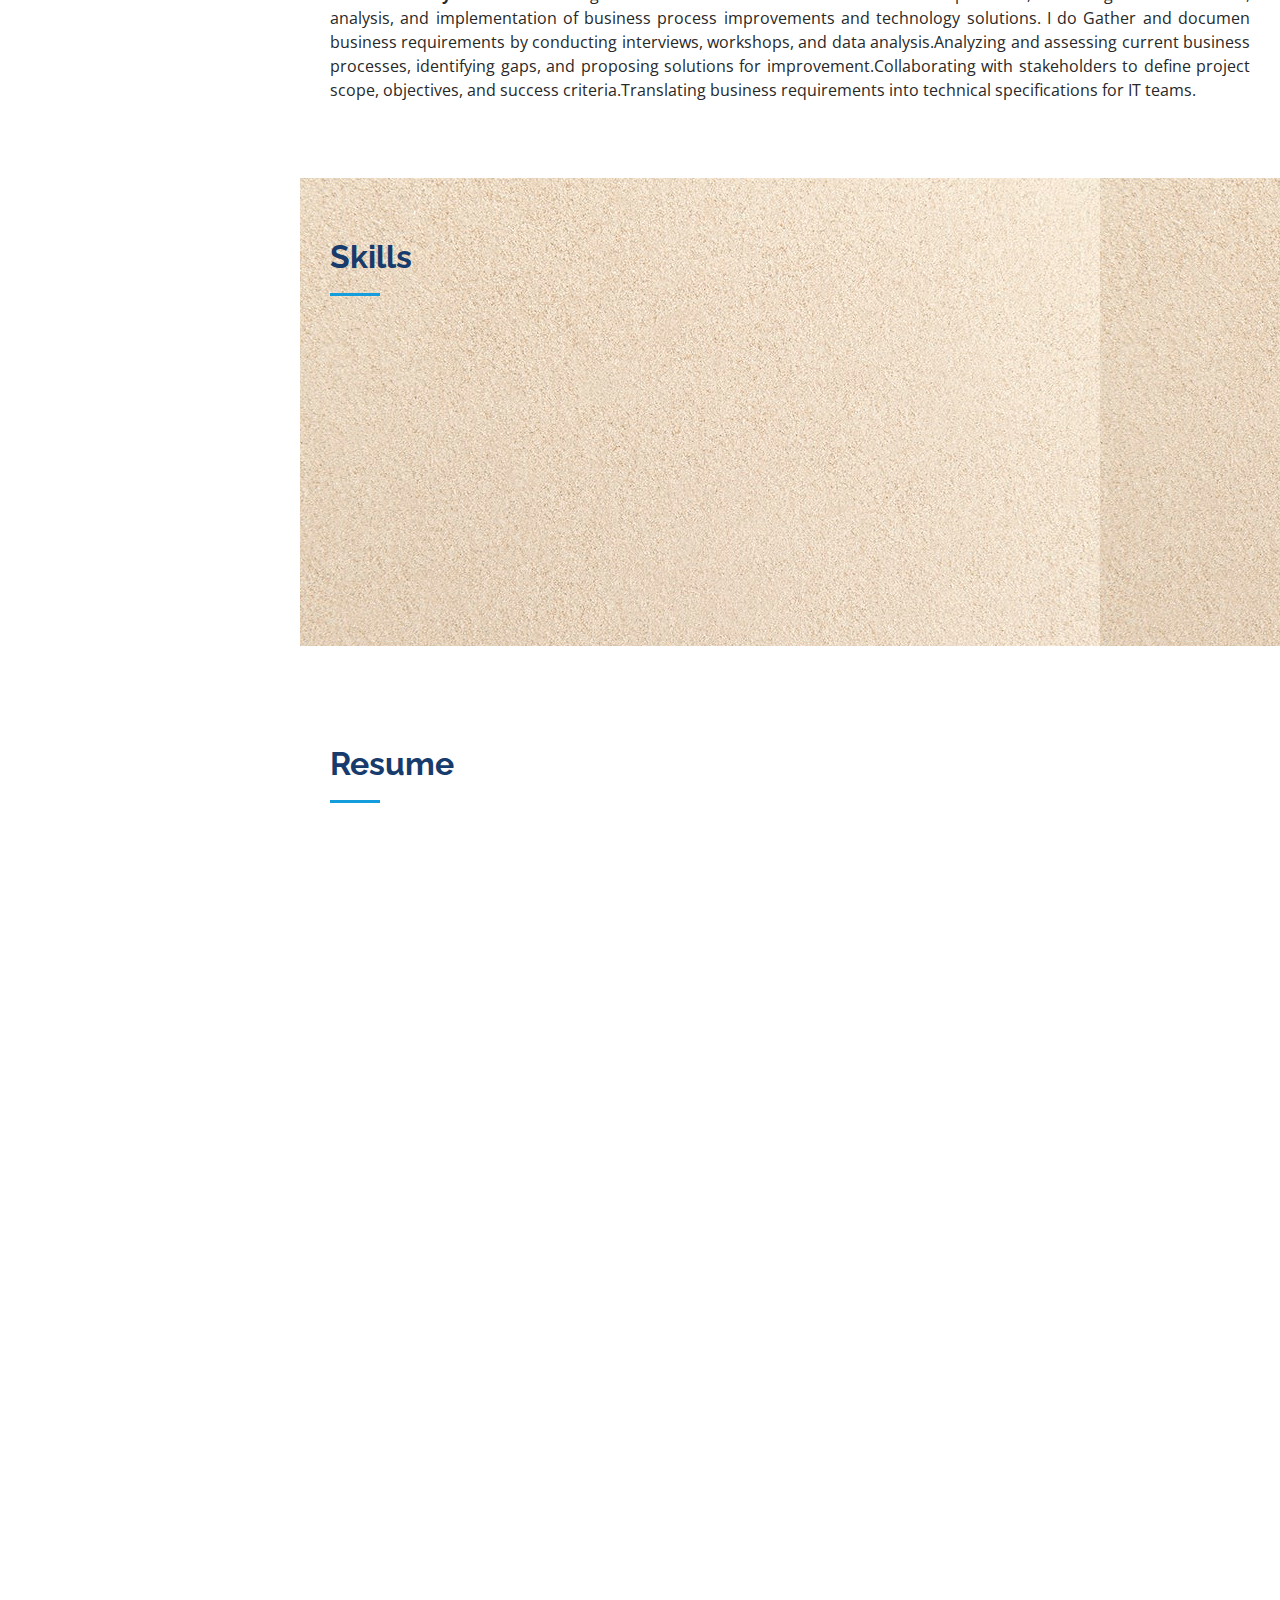
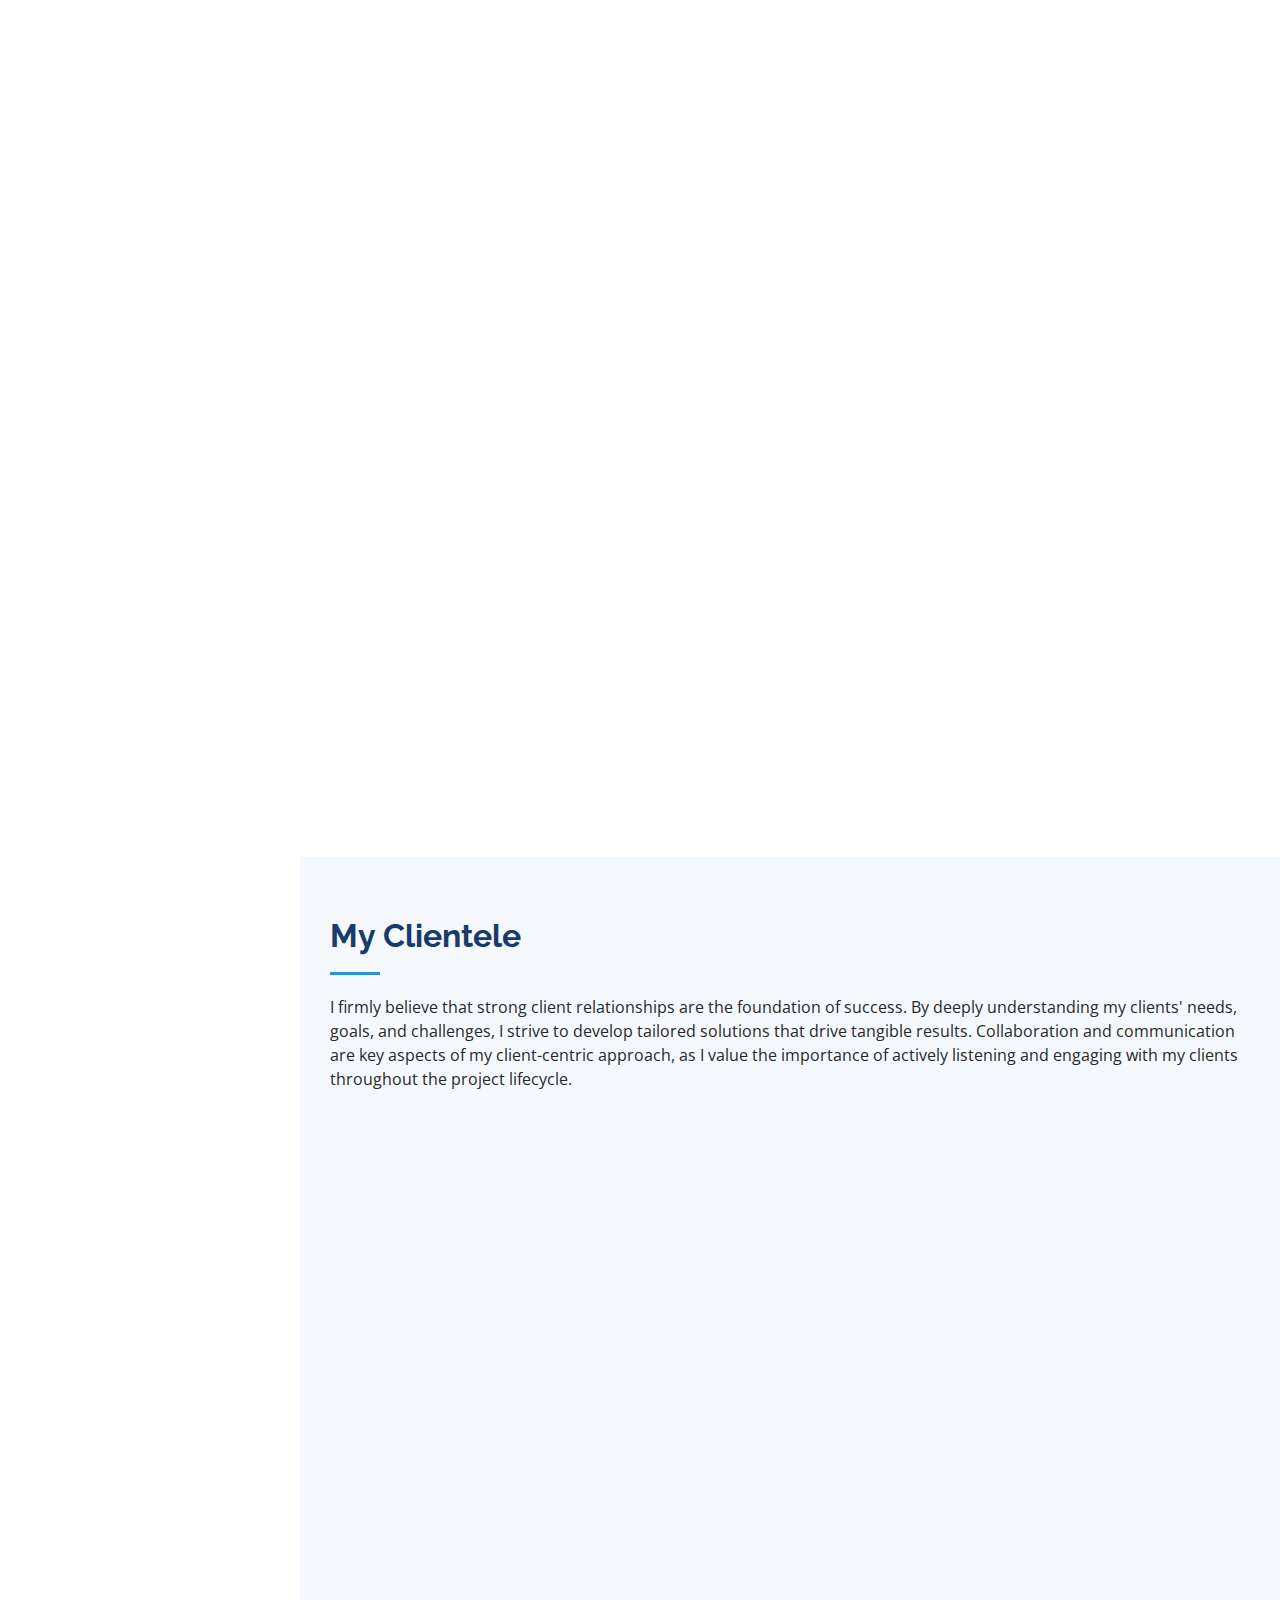
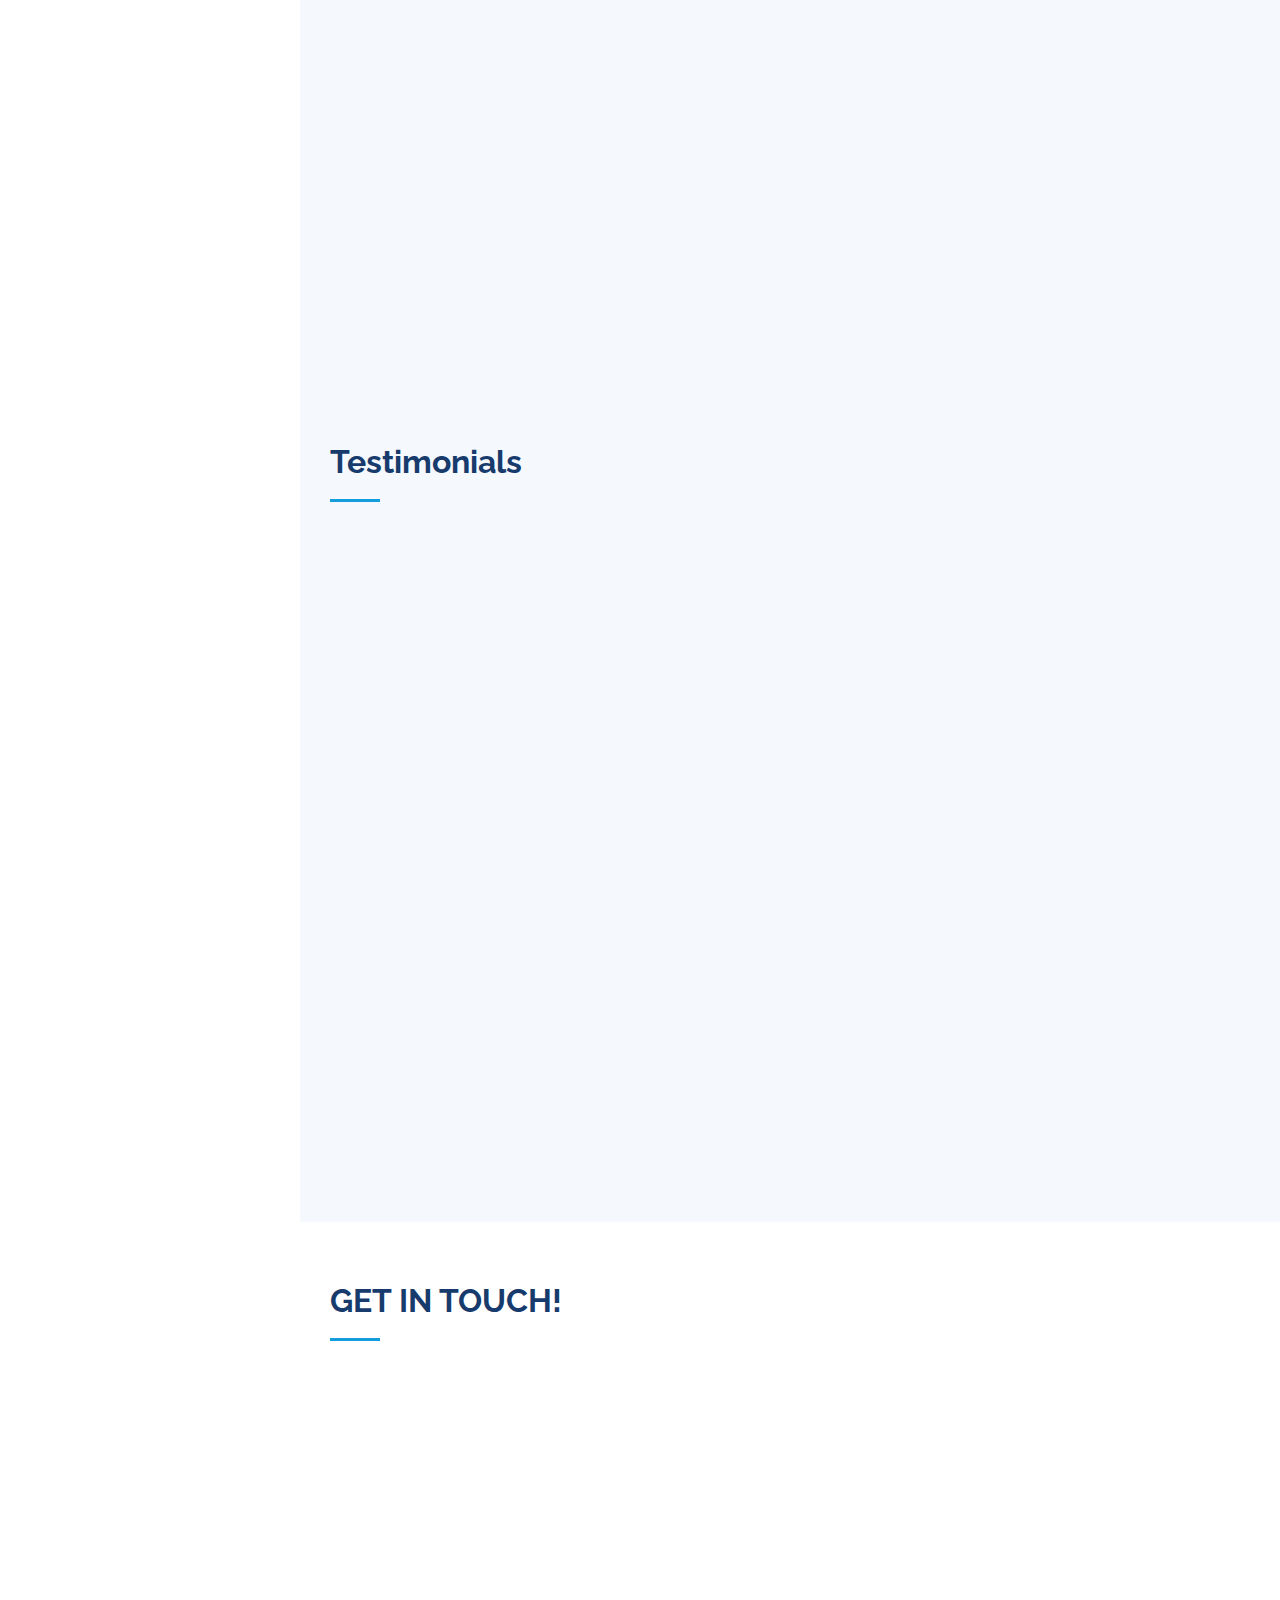
==== commit b77dc10d: "Update index.html" ====
--- a/myportfolio/index.html
+++ b/myportfolio/index.html
@@ -105,7 +105,7 @@
     </section><!-- End About Section -->
 
     <!-- ======= Skills Section ======= -->
-    <section id="skills" class="skills" style="background:(url:assets/img/bg.jpg)">
+    <section id="skills" class="skills" style="background-image:url(assets/img/bg.jpg)">
       <div class="container">
 
         <div class="section-title">
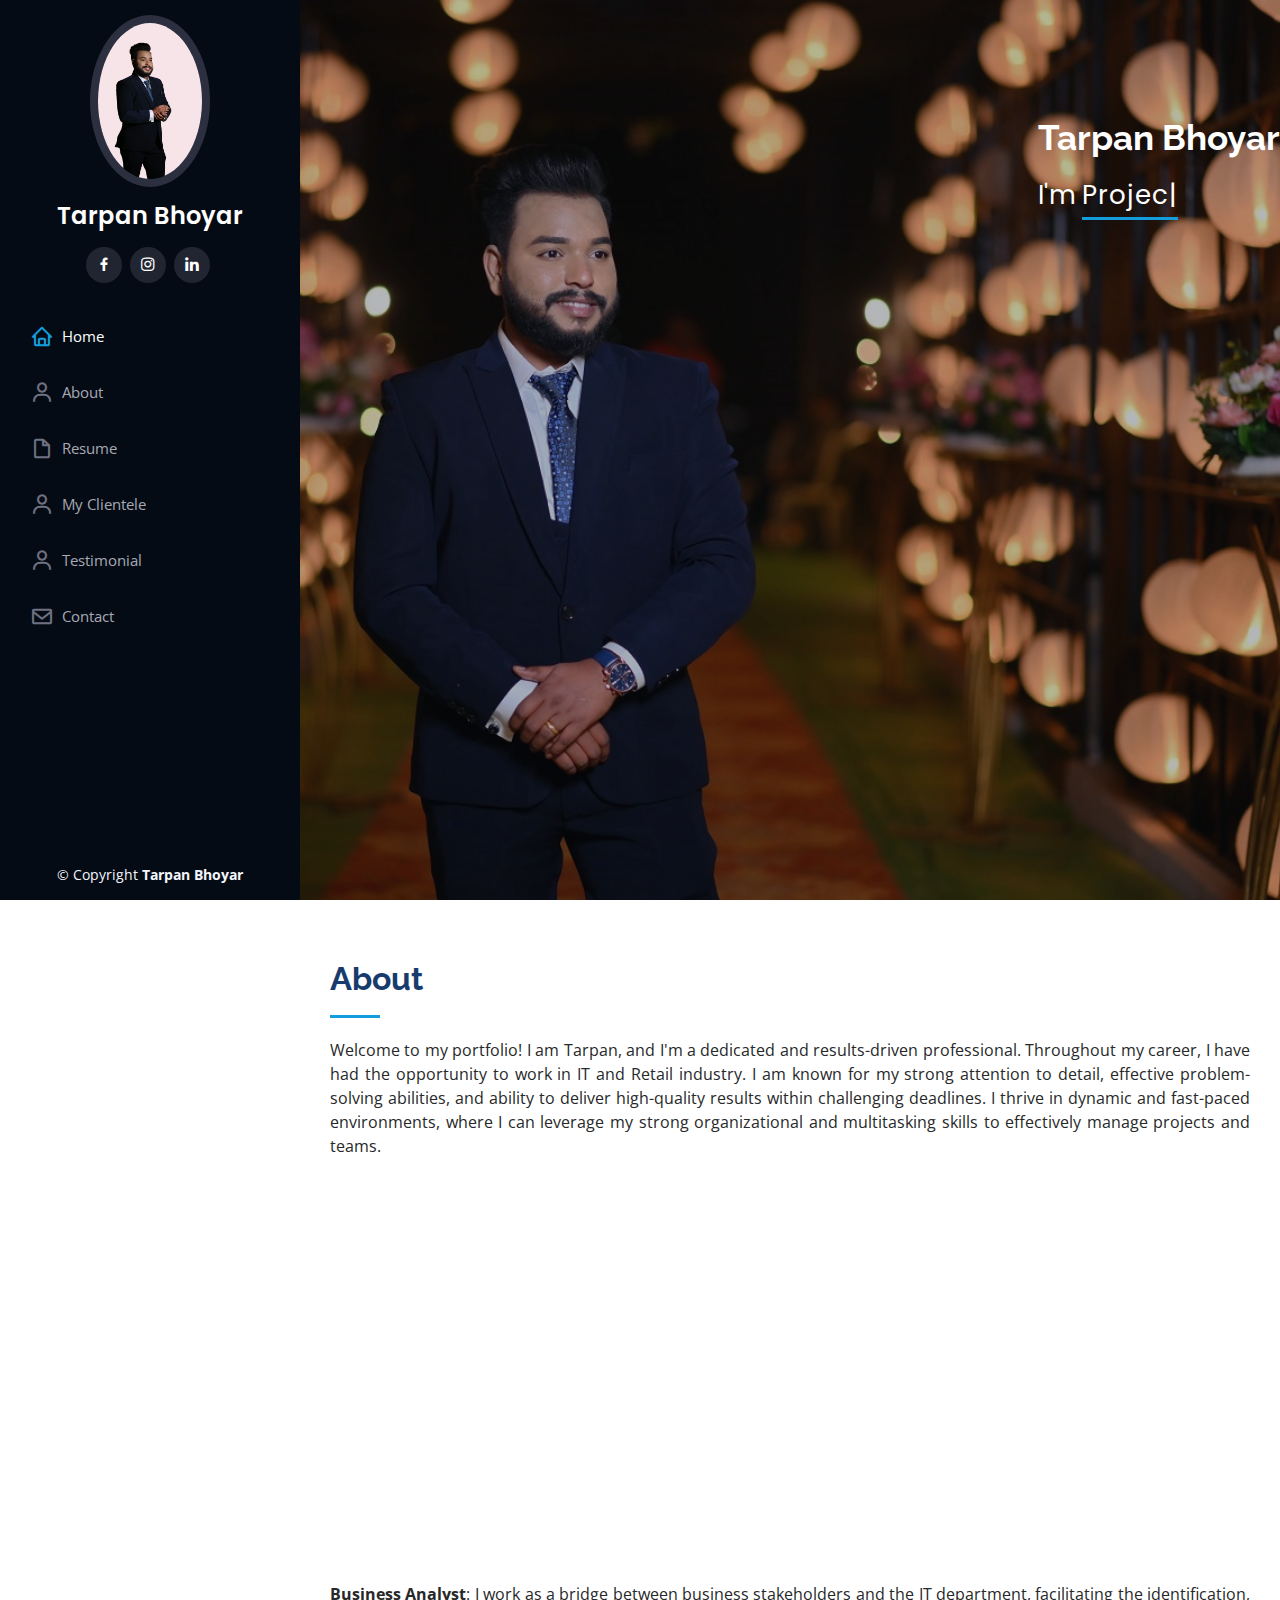
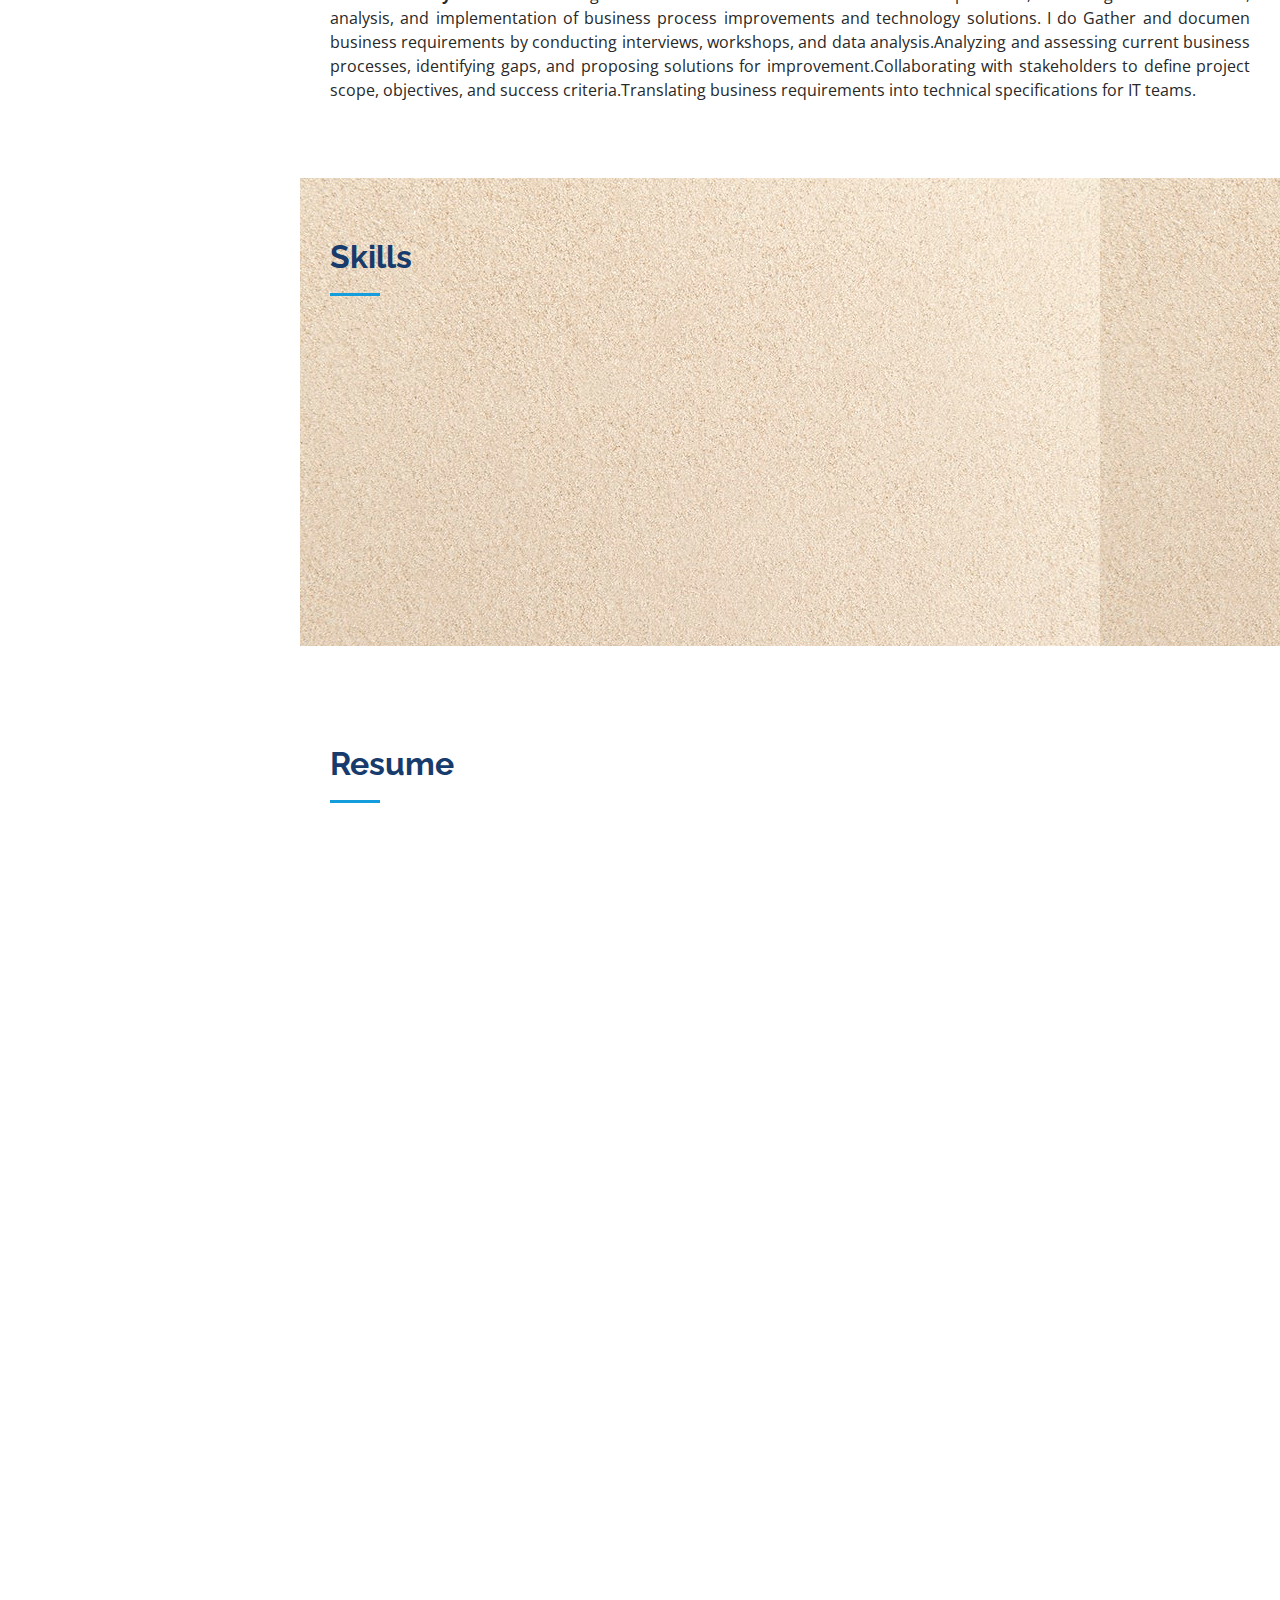
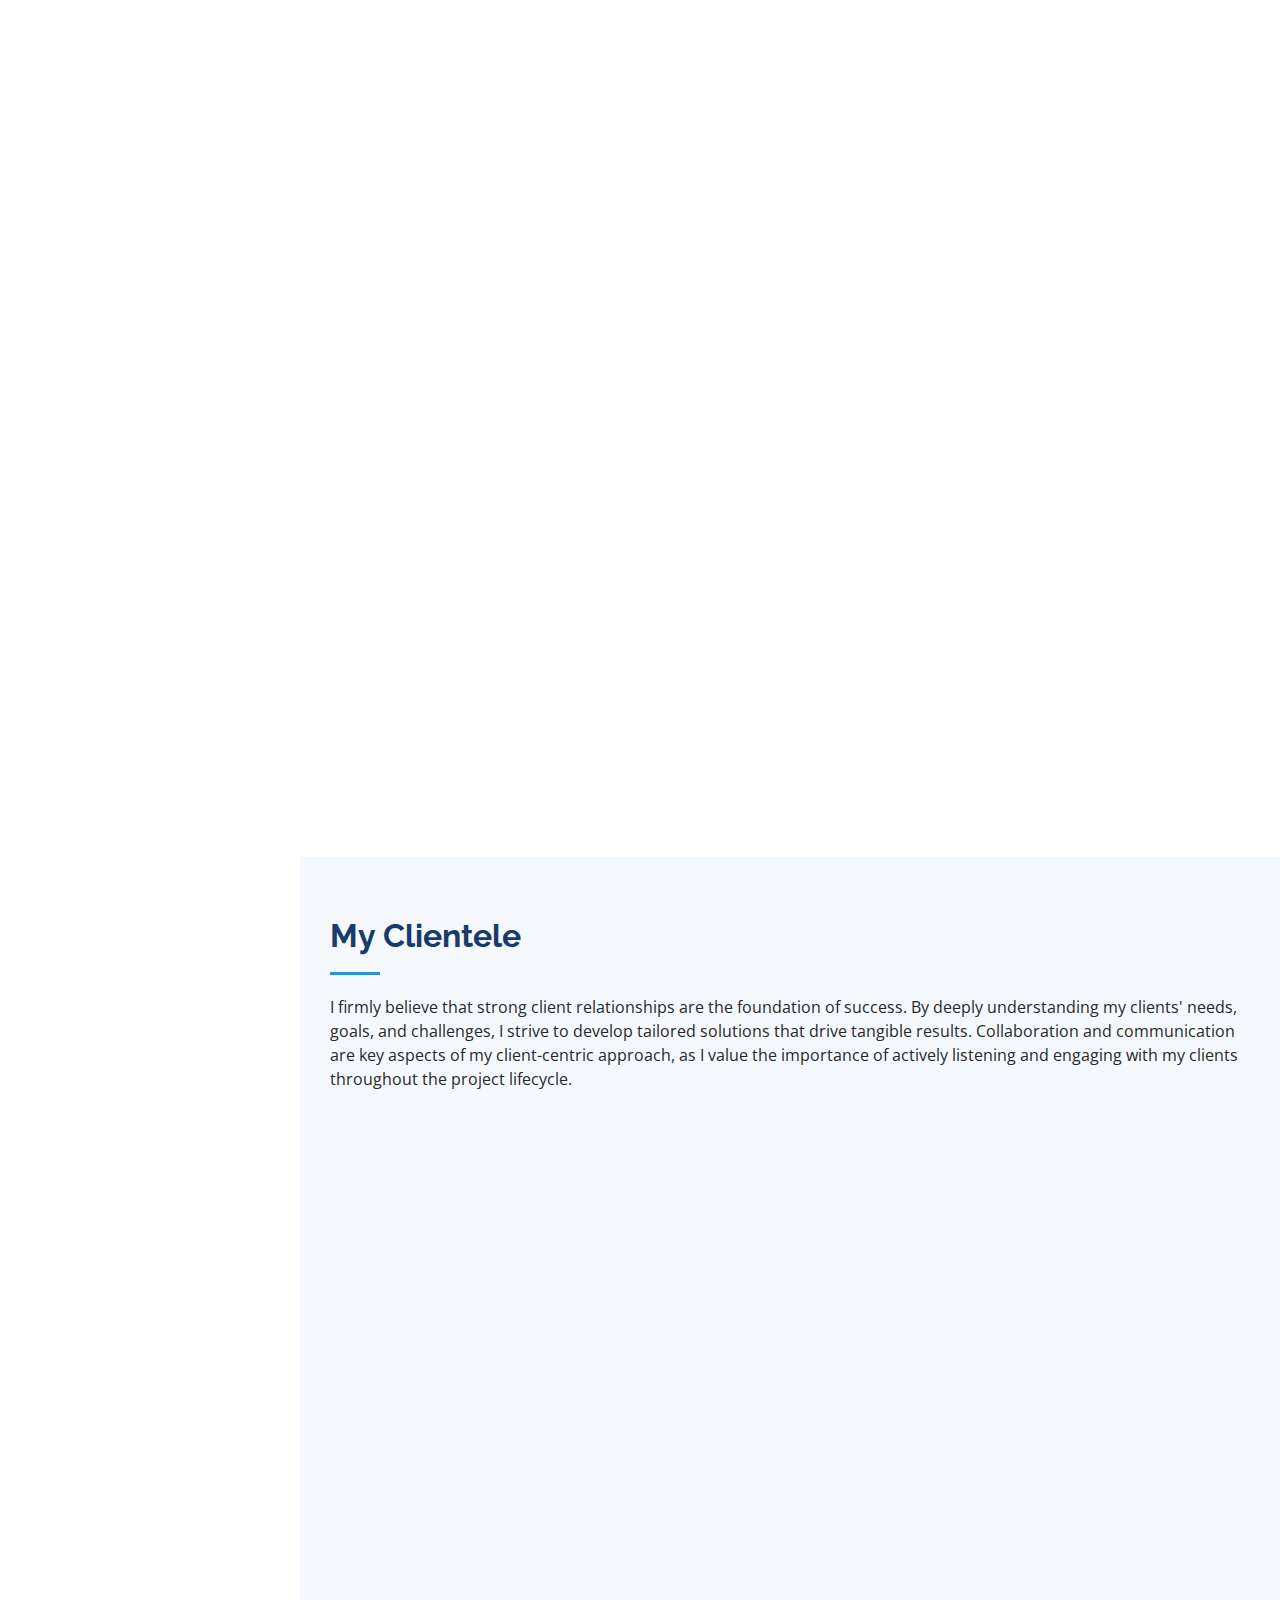
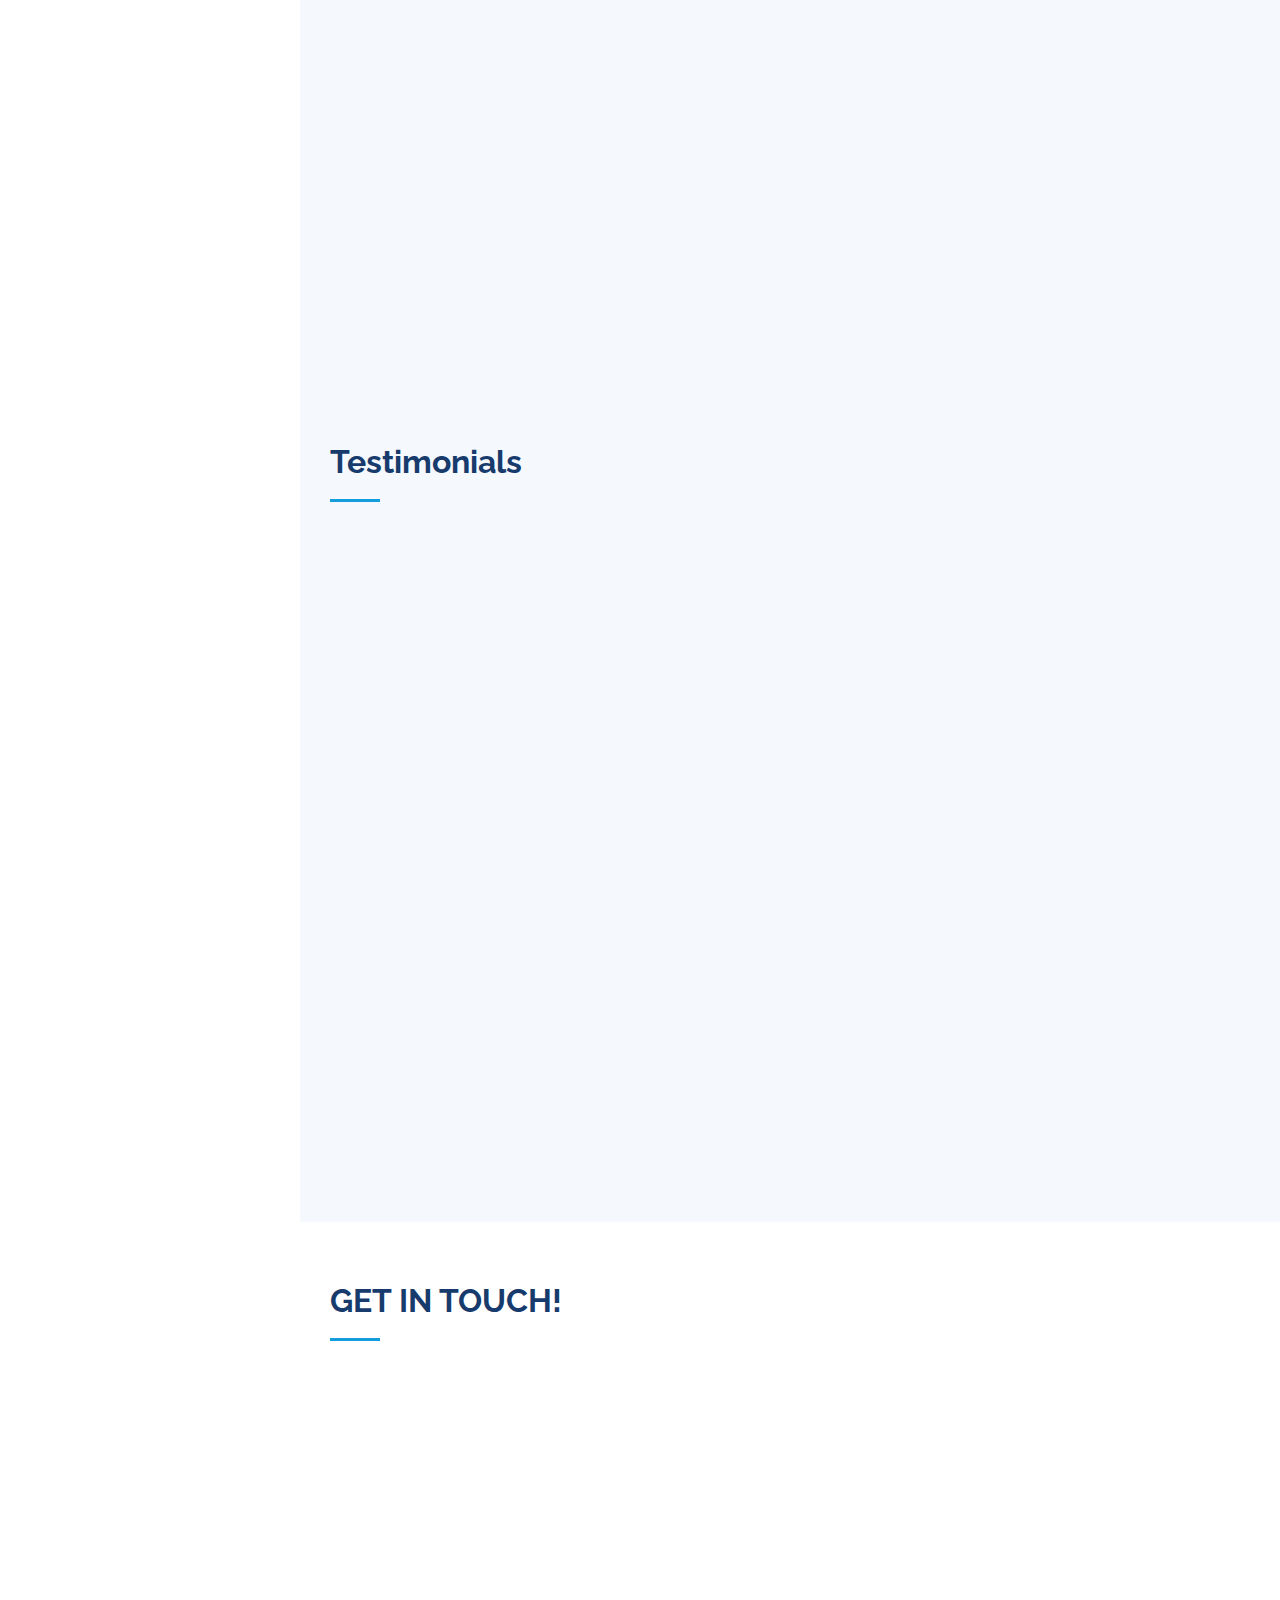
==== commit af71e3af: "Update index.html" ====
--- a/myportfolio/index.html
+++ b/myportfolio/index.html
@@ -46,7 +46,7 @@
     <div class="d-flex flex-column">
 
       <div class="profile">
-        <img src="assets/img/profile-img3.JPG" alt="" class="img-fluid rounded-circle">
+        <img src="assets/img/profile-img12.JPG.png" alt="" class="img-fluid rounded-circle">
         <h1 class="text-light"><a href="index.html">Tarpan Bhoyar</a></h1>
         <div class="social-links mt-3 text-center">
           <a href="https://www.facebook.com/tarpan.bhoyar?mibextid=LQQJ4d" class="facebook"><i class="bx bxl-facebook"></i></a>
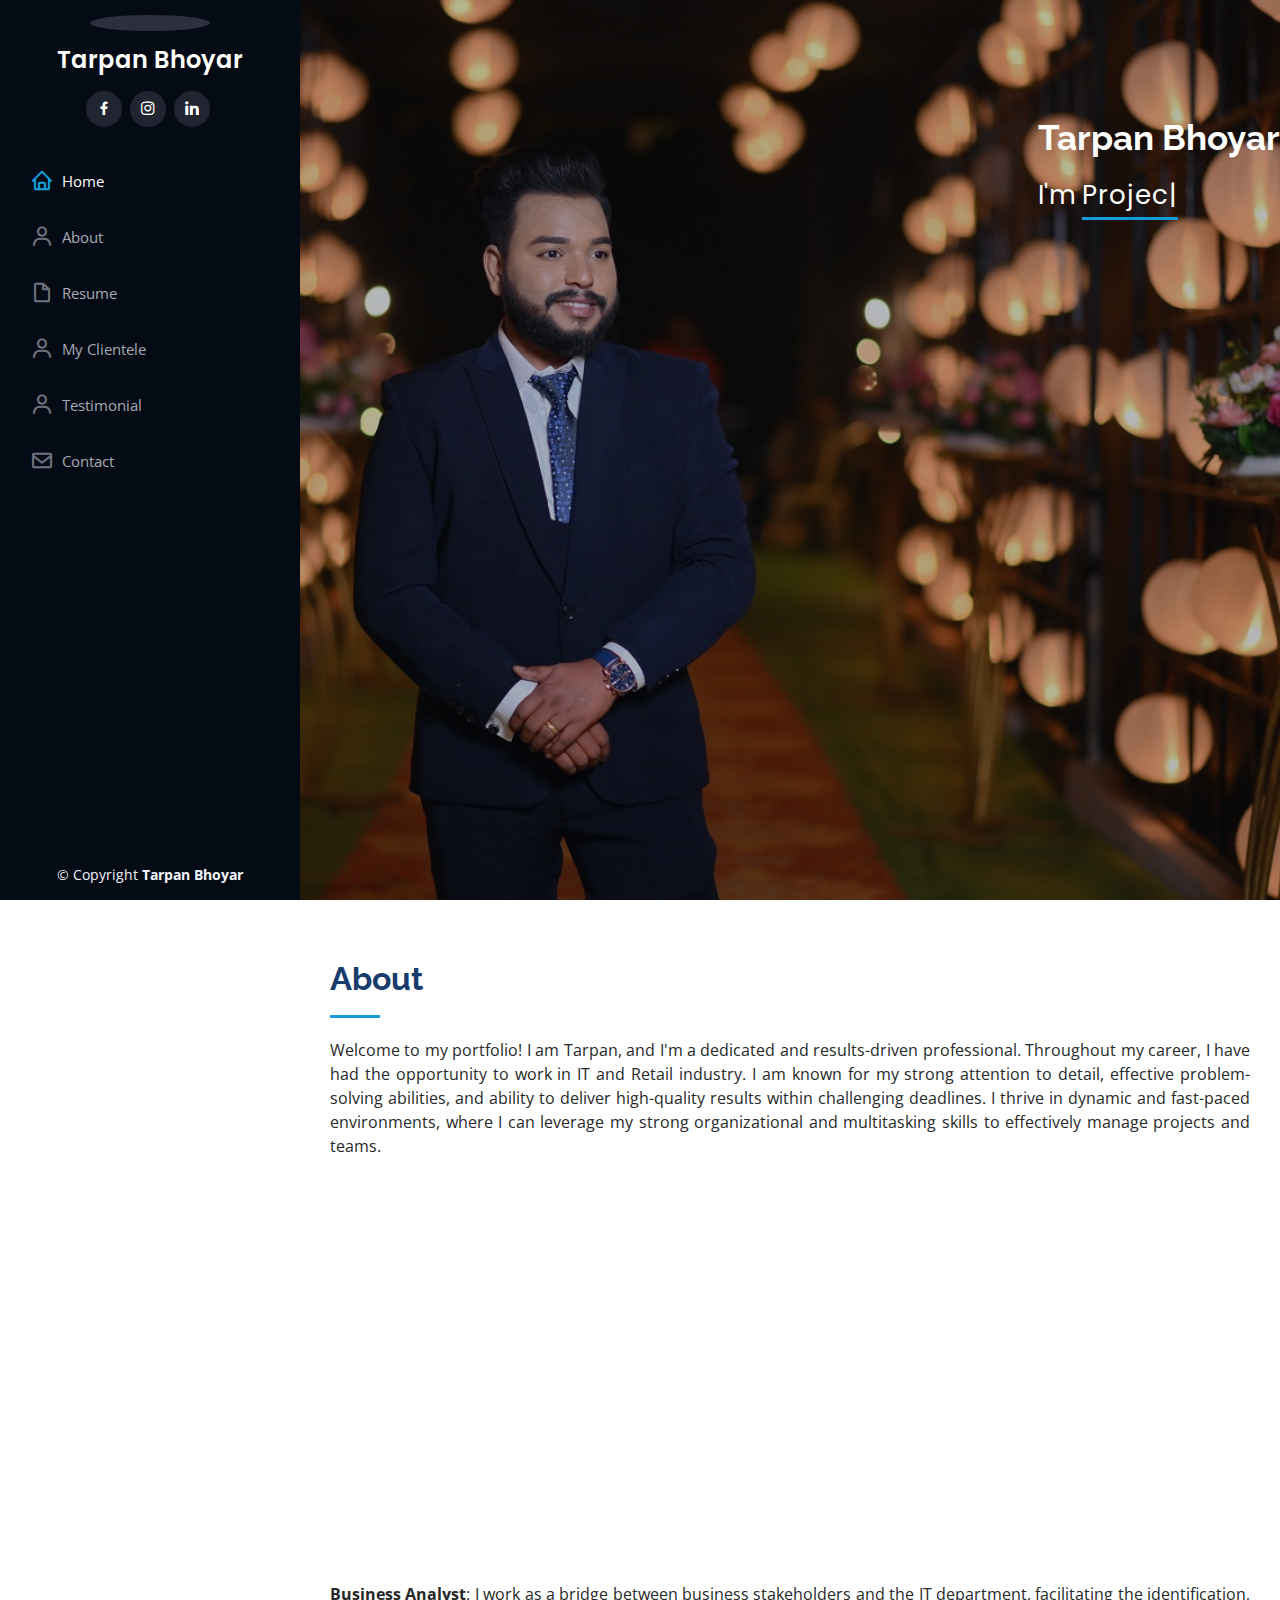
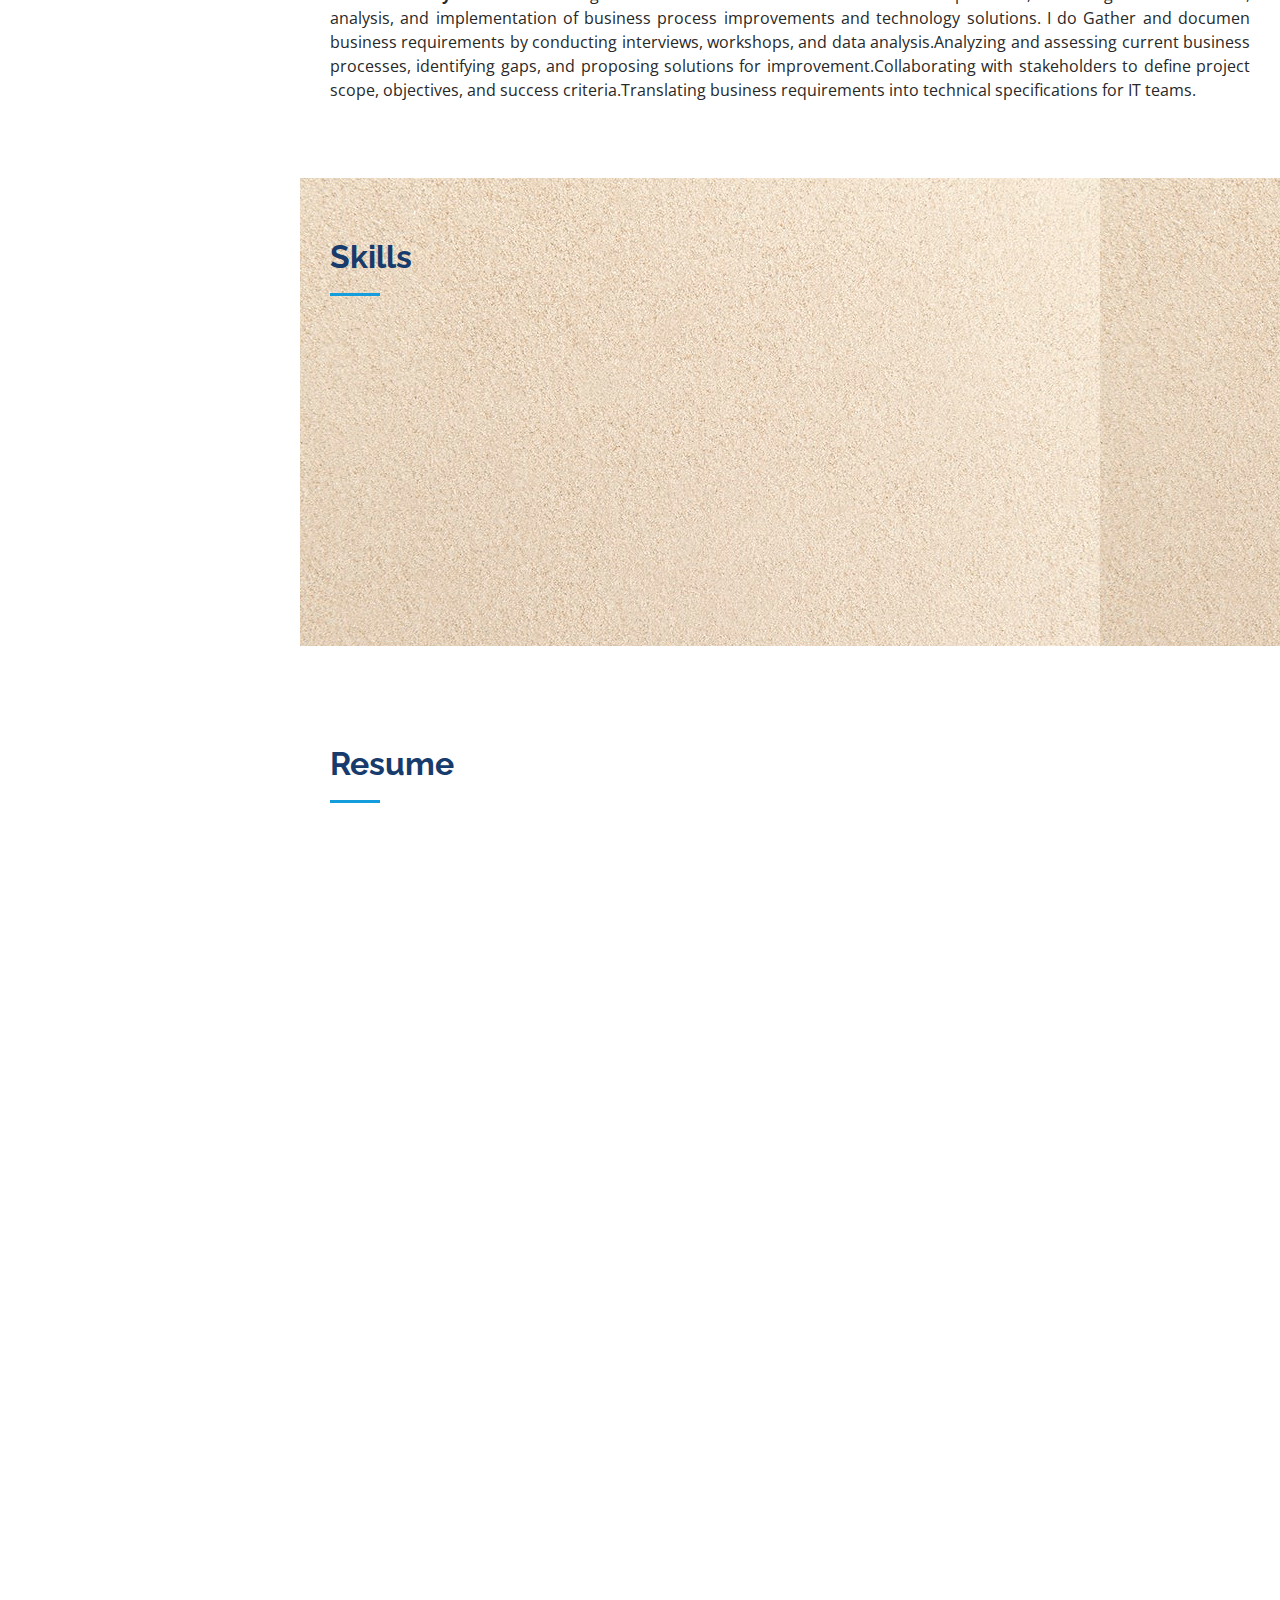
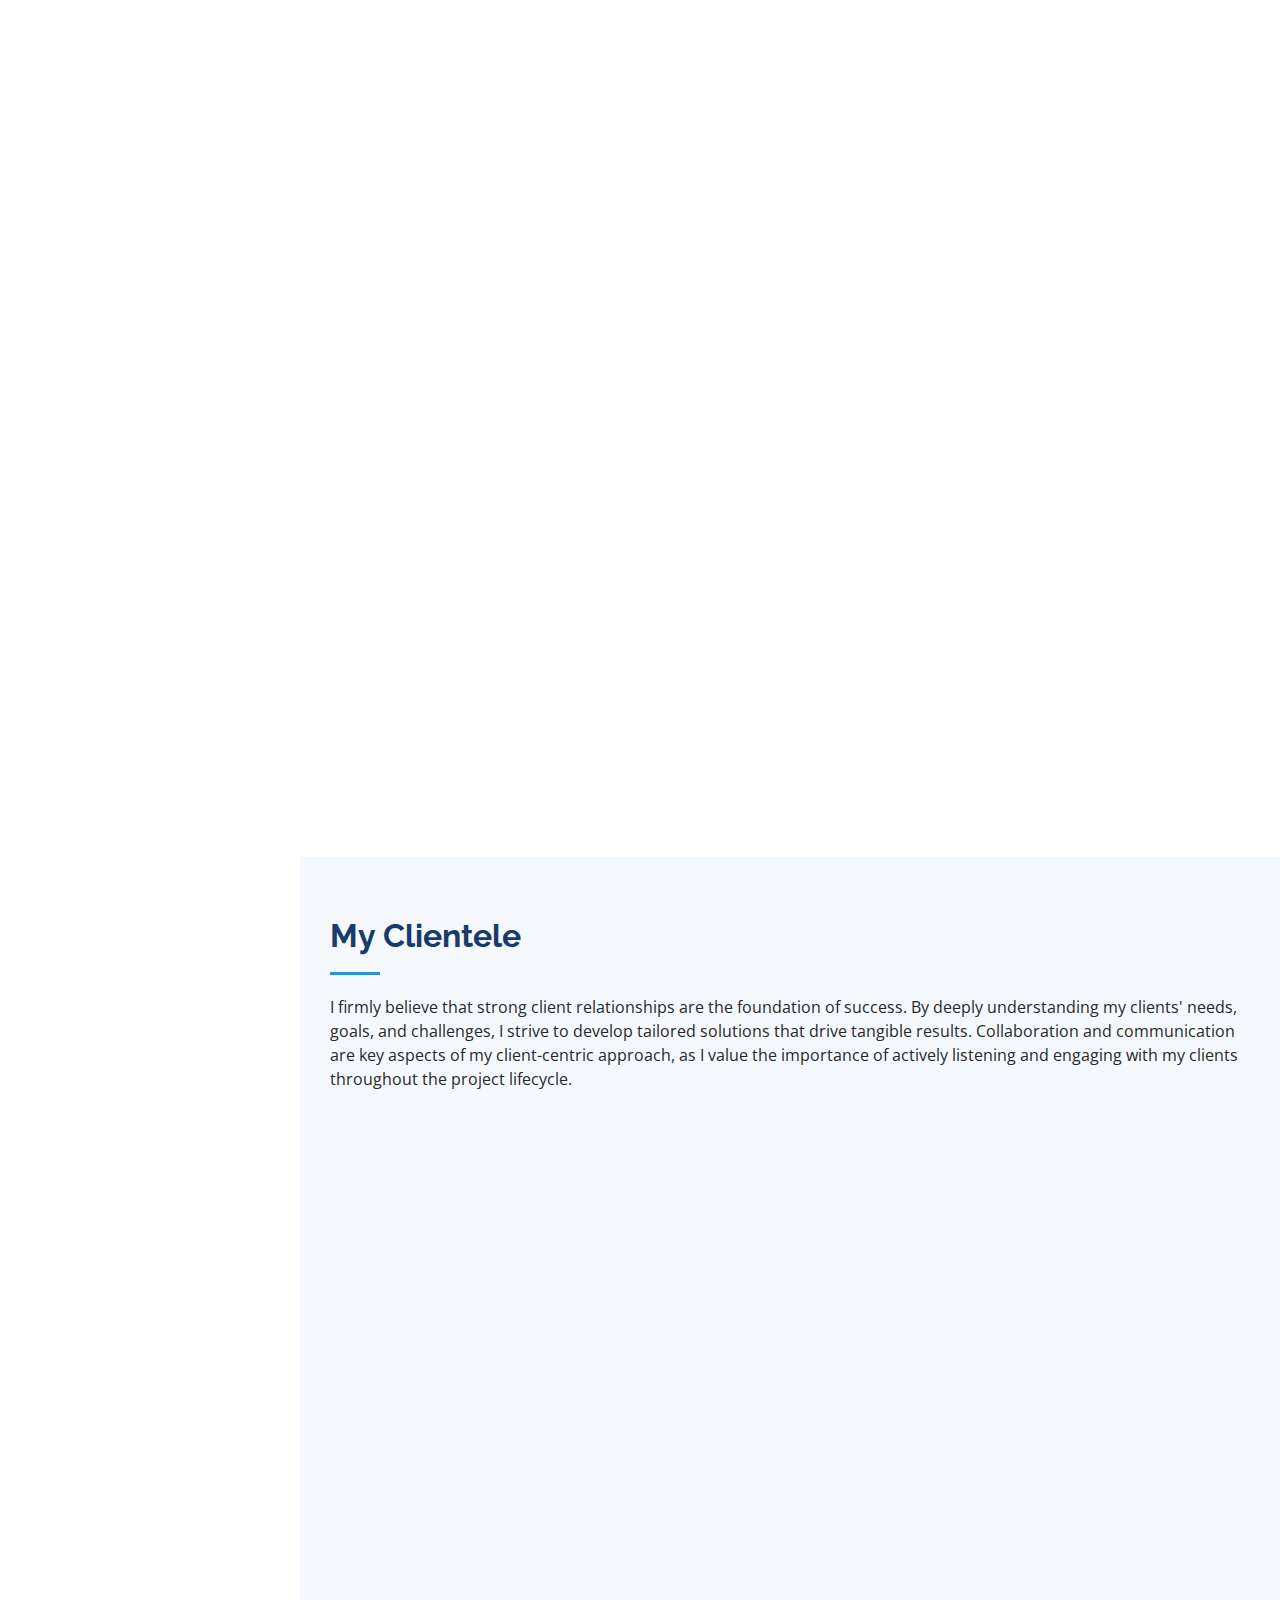
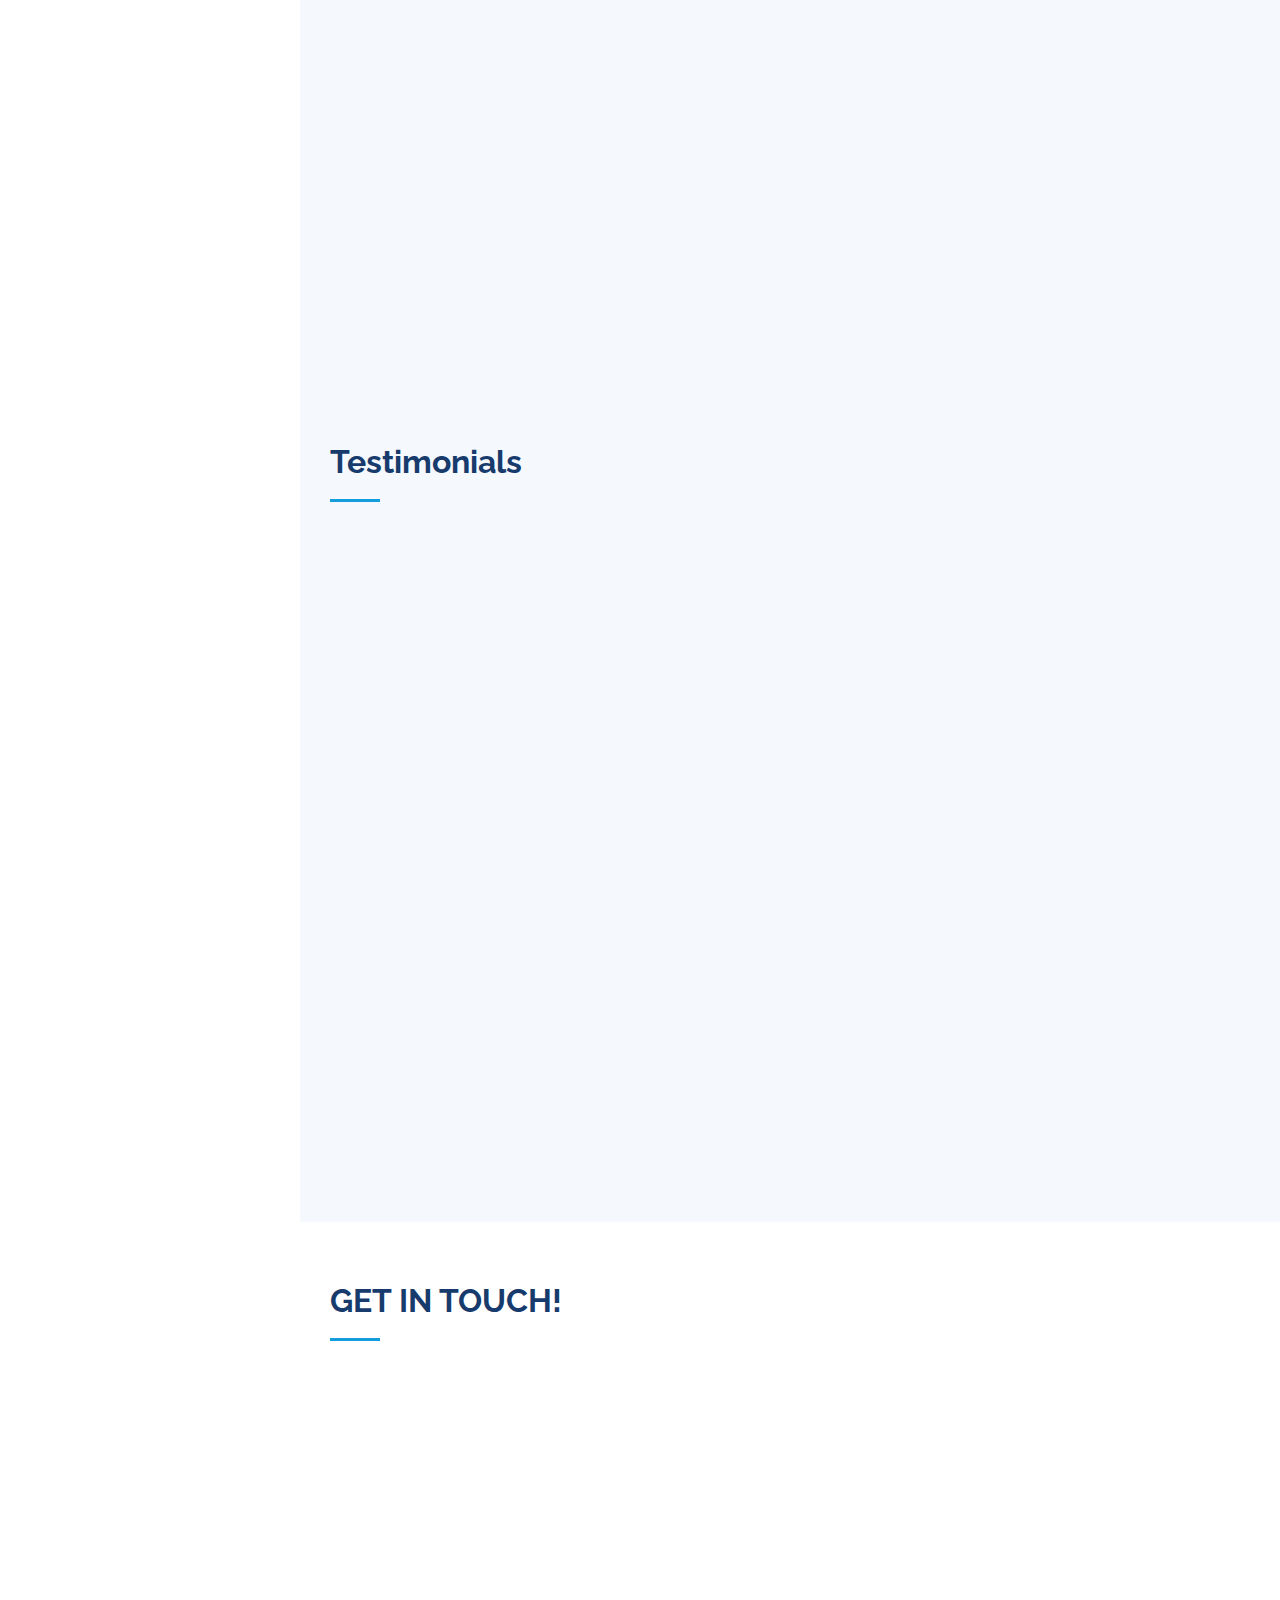
==== commit 6cced5c6: "Update index.html" ====
--- a/myportfolio/index.html
+++ b/myportfolio/index.html
@@ -46,7 +46,7 @@
     <div class="d-flex flex-column">
 
       <div class="profile">
-        <img src="assets/img/profile-img12.JPG.png" alt="" class="img-fluid rounded-circle">
+        <img src="assets/img/profile-img12" alt="" class="img-fluid rounded-circle">
         <h1 class="text-light"><a href="index.html">Tarpan Bhoyar</a></h1>
         <div class="social-links mt-3 text-center">
           <a href="https://www.facebook.com/tarpan.bhoyar?mibextid=LQQJ4d" class="facebook"><i class="bx bxl-facebook"></i></a>
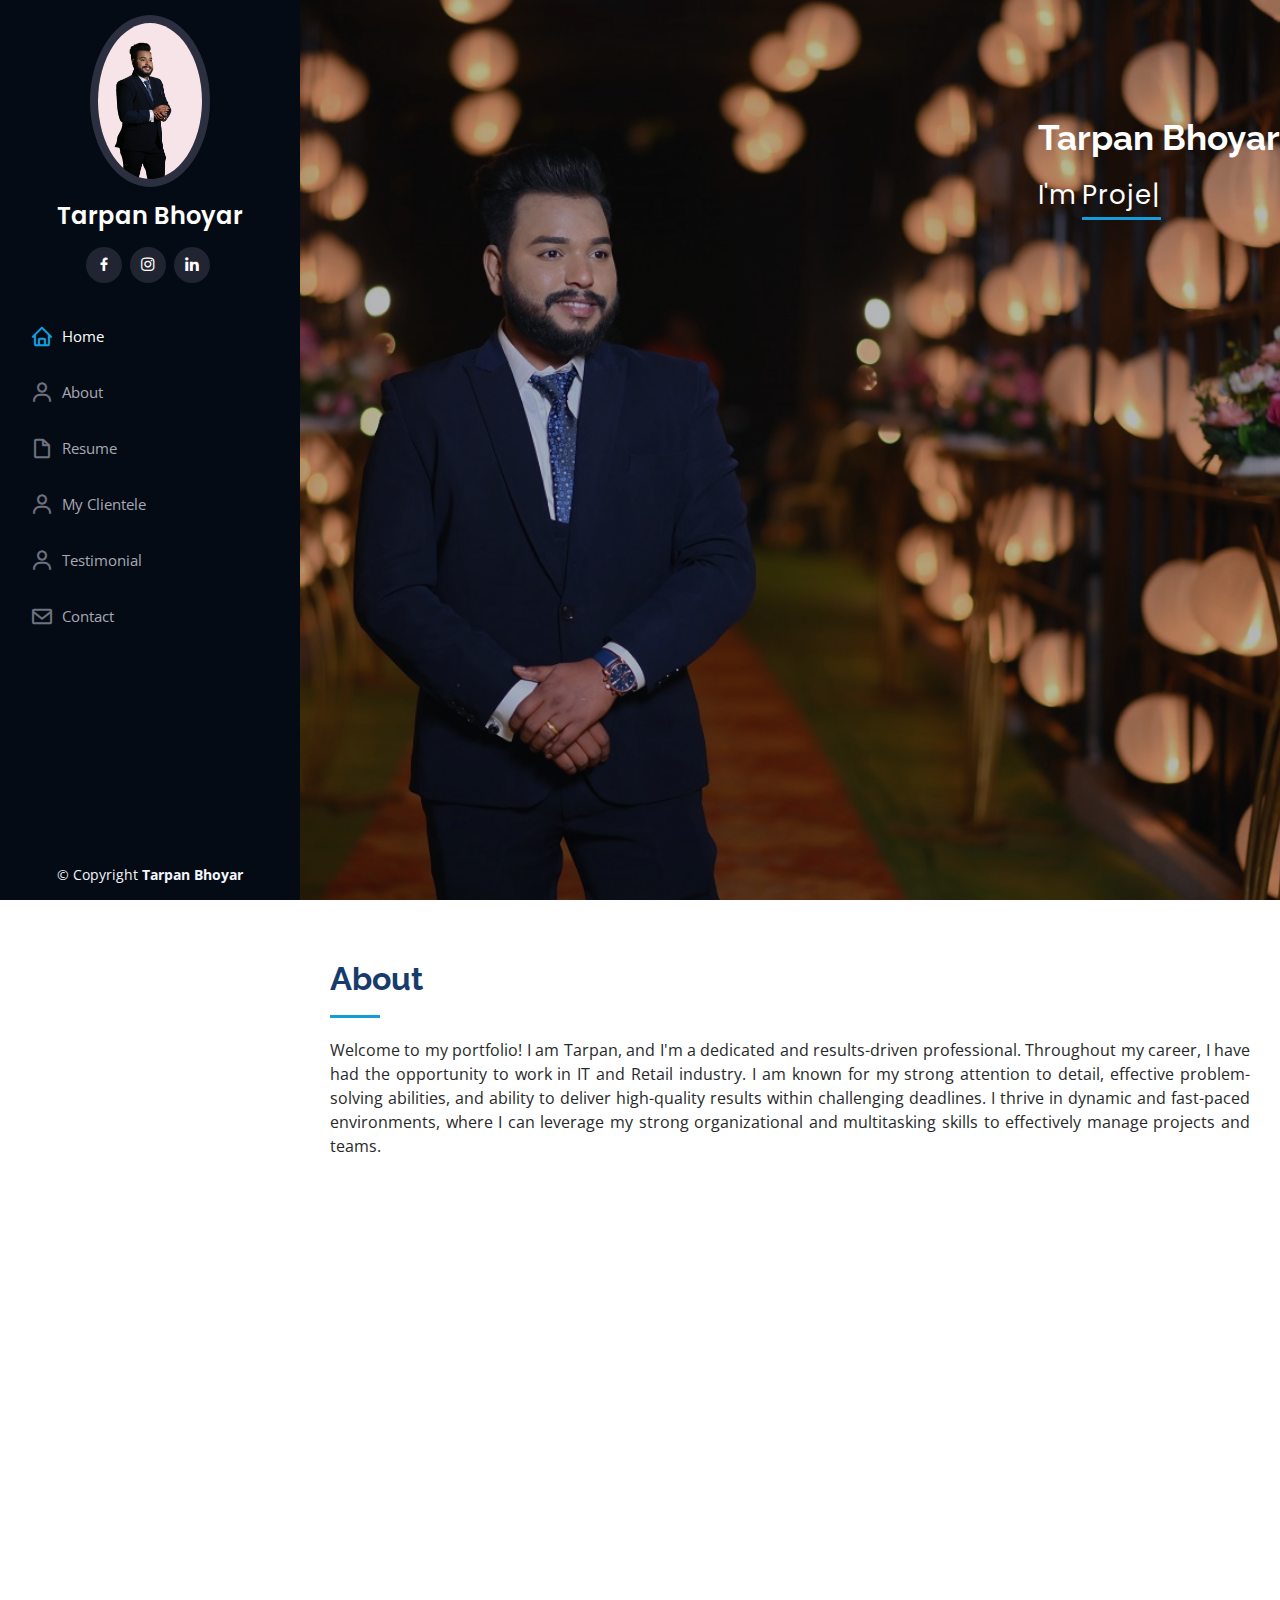
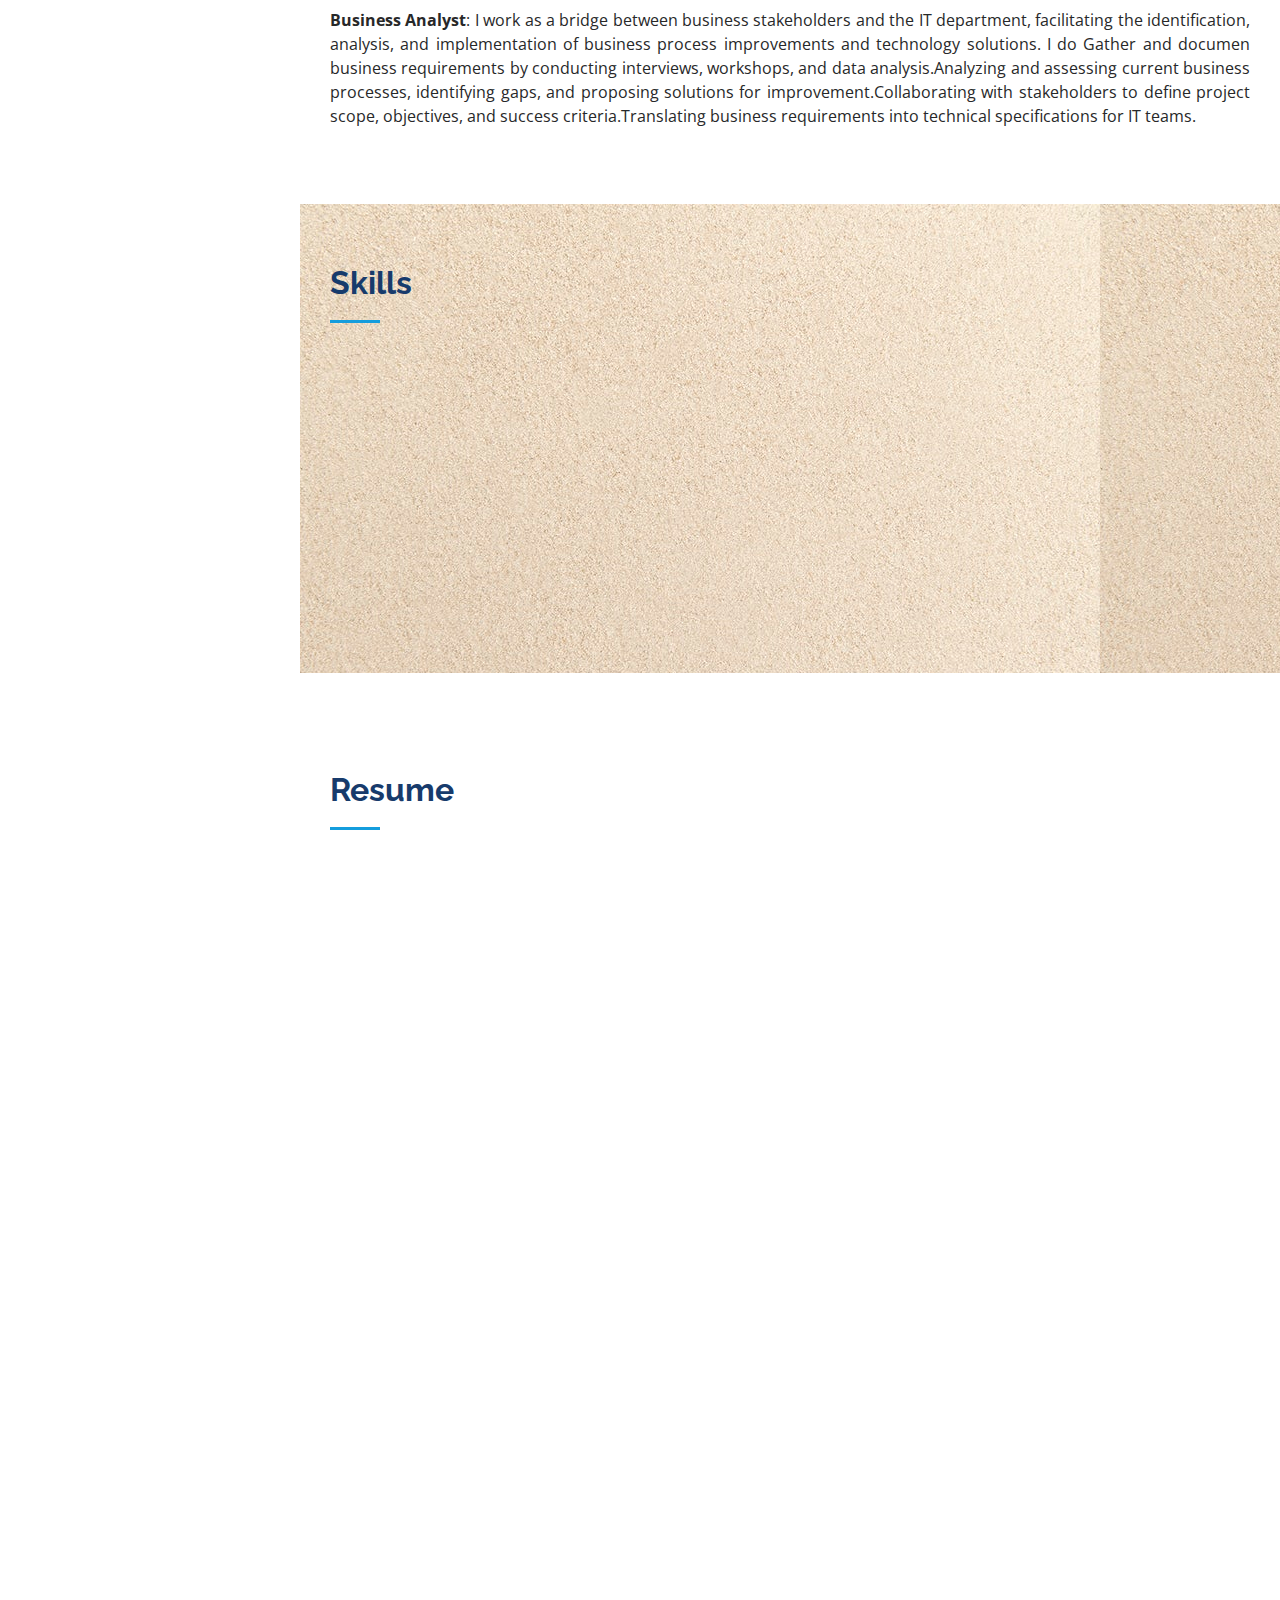
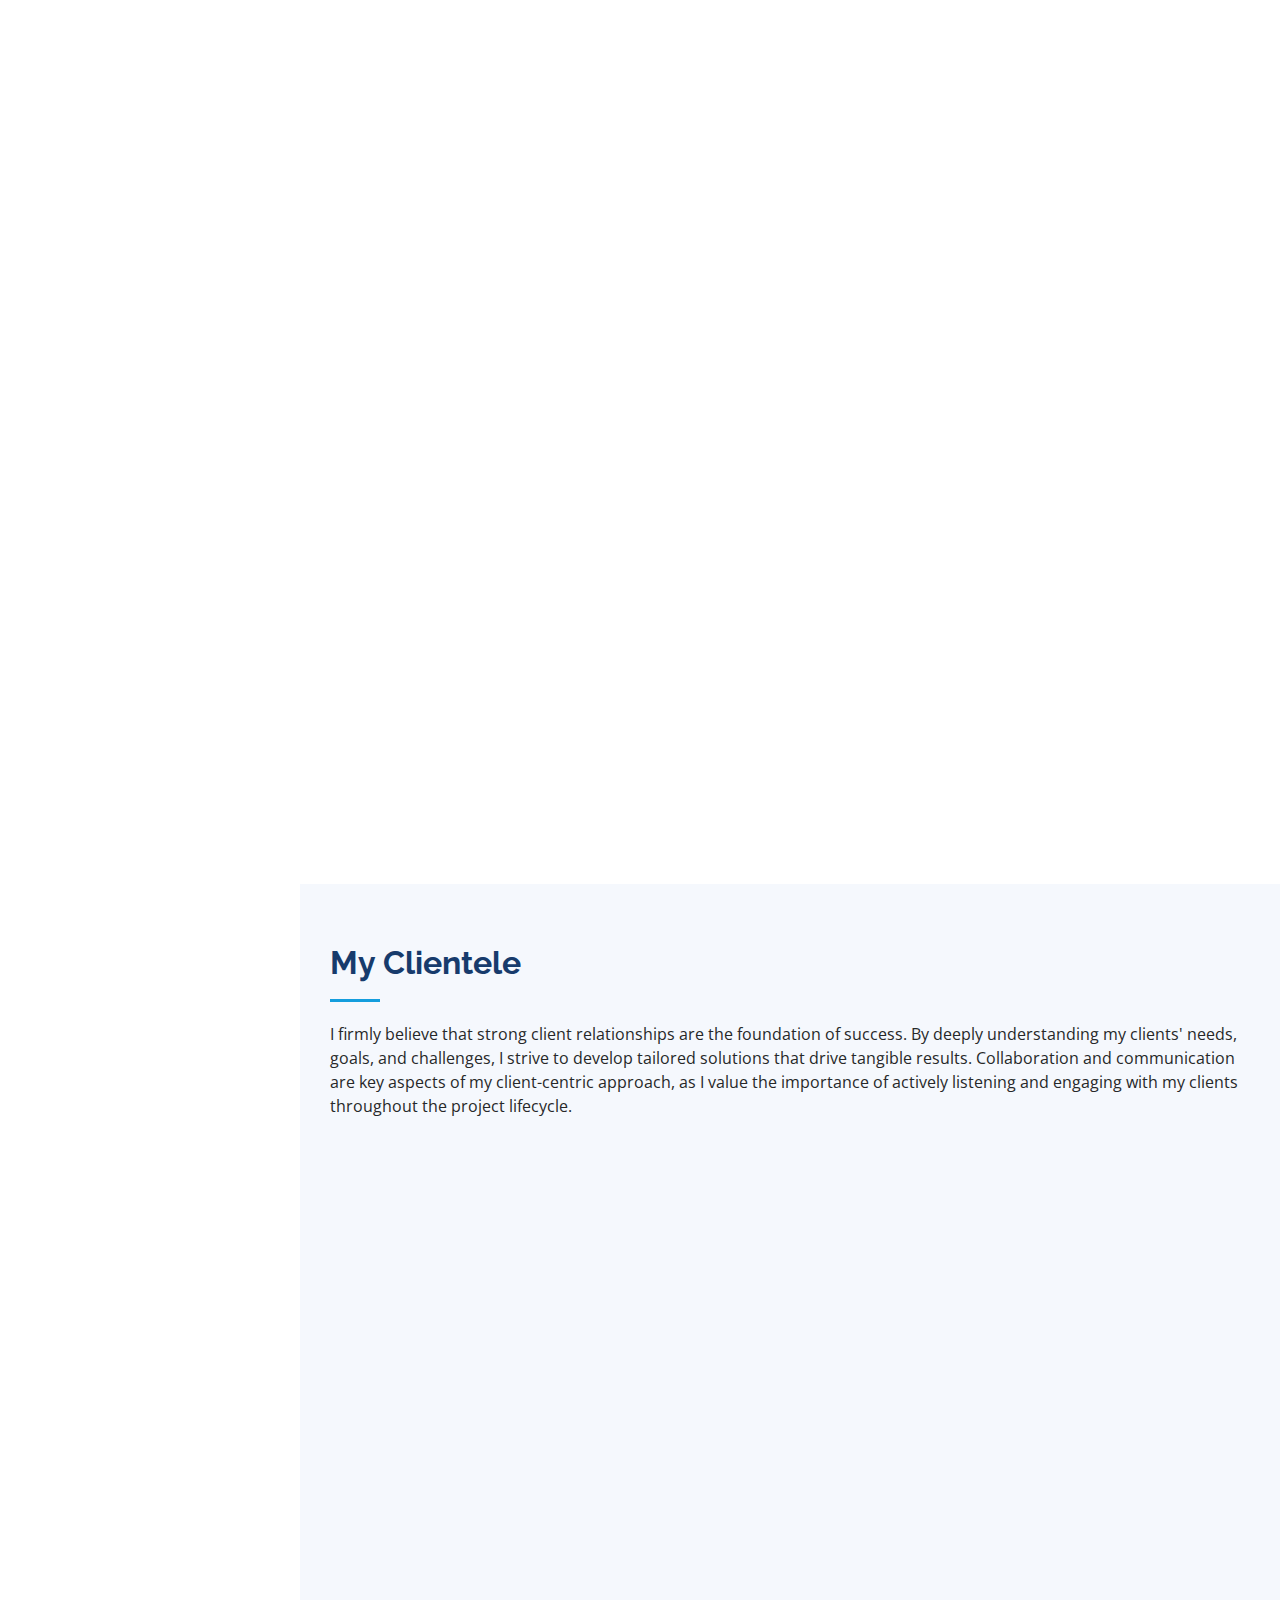
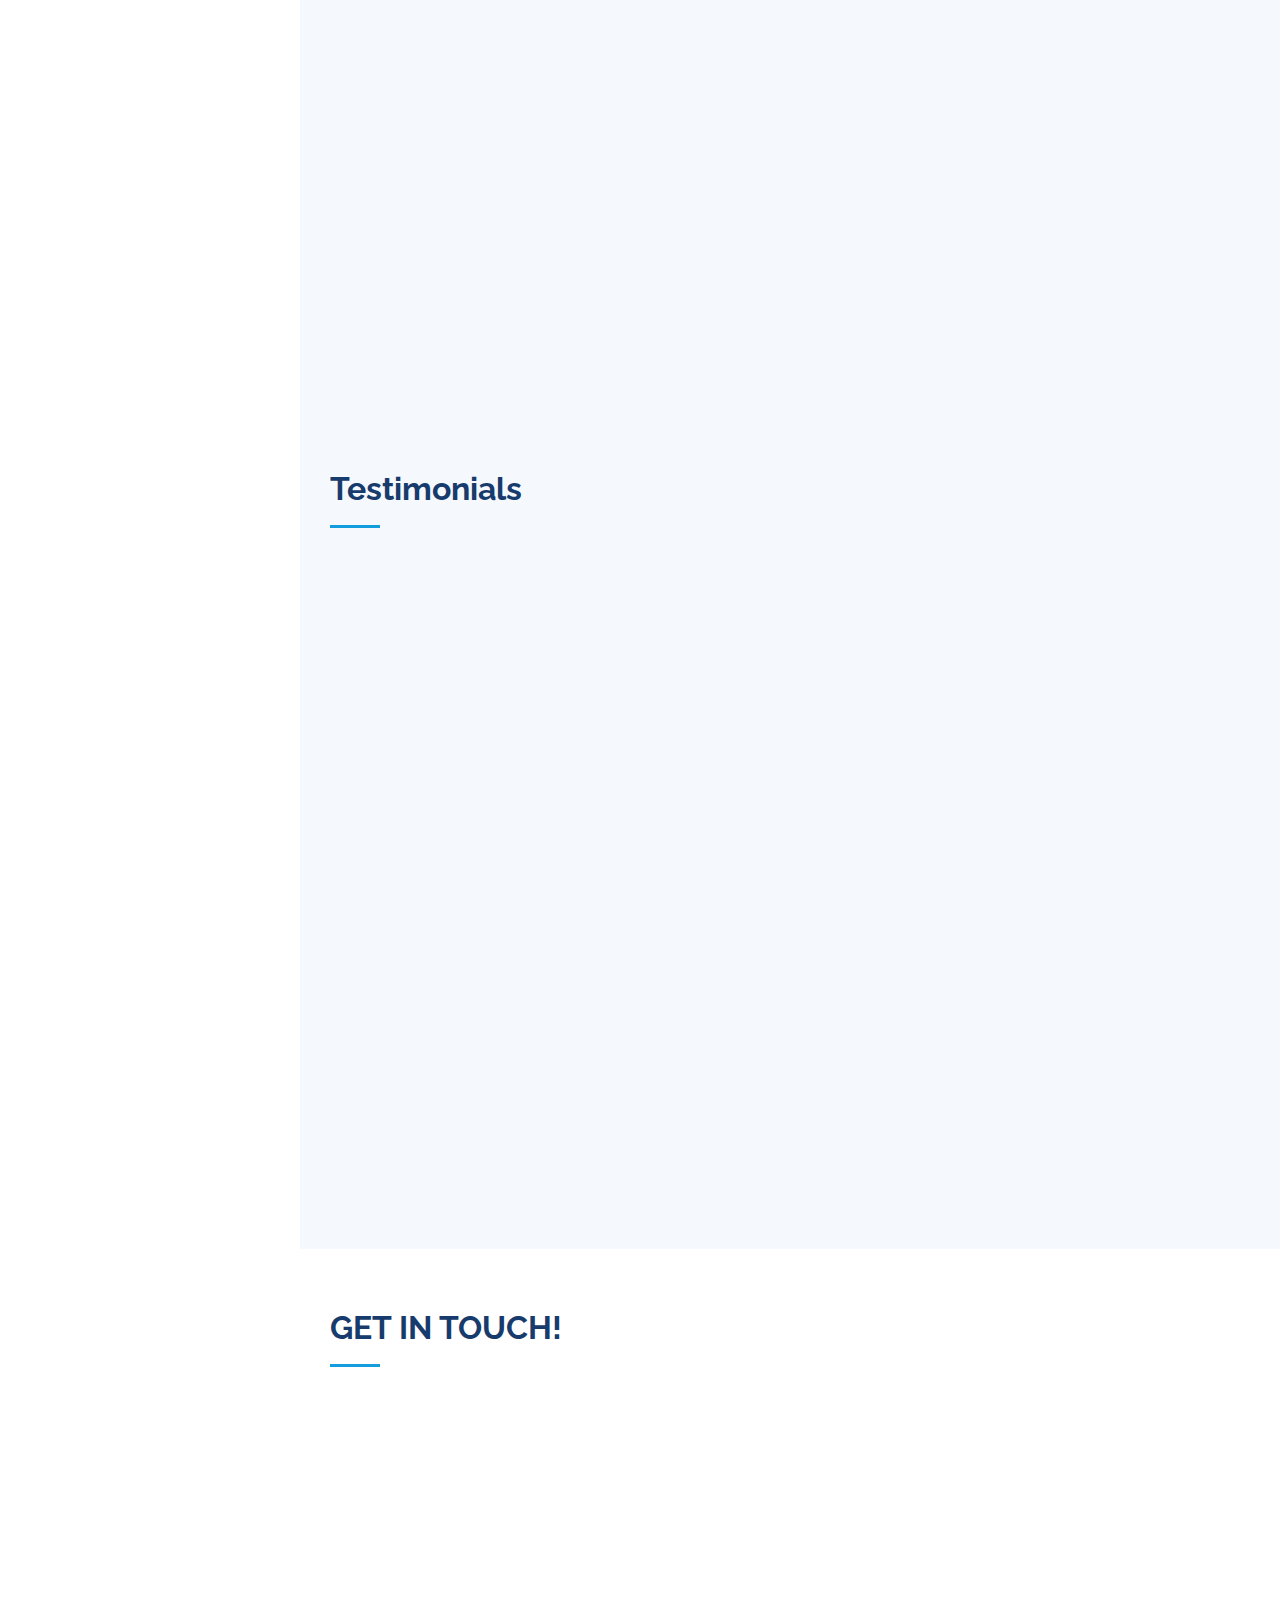
==== commit debbdb24: "Update index.html" ====
--- a/myportfolio/index.html
+++ b/myportfolio/index.html
@@ -46,7 +46,7 @@
     <div class="d-flex flex-column">
 
       <div class="profile">
-        <img src="assets/img/profile-img12" alt="" class="img-fluid rounded-circle">
+        <img src="assets/img/profile-img12.JPG.png" alt="" class="img-fluid rounded-circle">
         <h1 class="text-light"><a href="index.html">Tarpan Bhoyar</a></h1>
         <div class="social-links mt-3 text-center">
           <a href="https://www.facebook.com/tarpan.bhoyar?mibextid=LQQJ4d" class="facebook"><i class="bx bxl-facebook"></i></a>
@@ -89,7 +89,7 @@
 
         <div class="row">
           <div class="col-lg-4" data-aos="fade-right">
-            <img src="assets/img/profile-img12.JPG" class="img-fluid" alt="" style="height:420px">
+            <img src="assets/img/profile-img12.JPG.png" class="img-fluid" alt="" style="height:420px">
           </div>
           <div class="col-lg-8 pt-4 pt-lg-0 content" data-aos="fade-left">
             <h4>Project Manager/ Operations Manager/ Business Analyst.</h4>
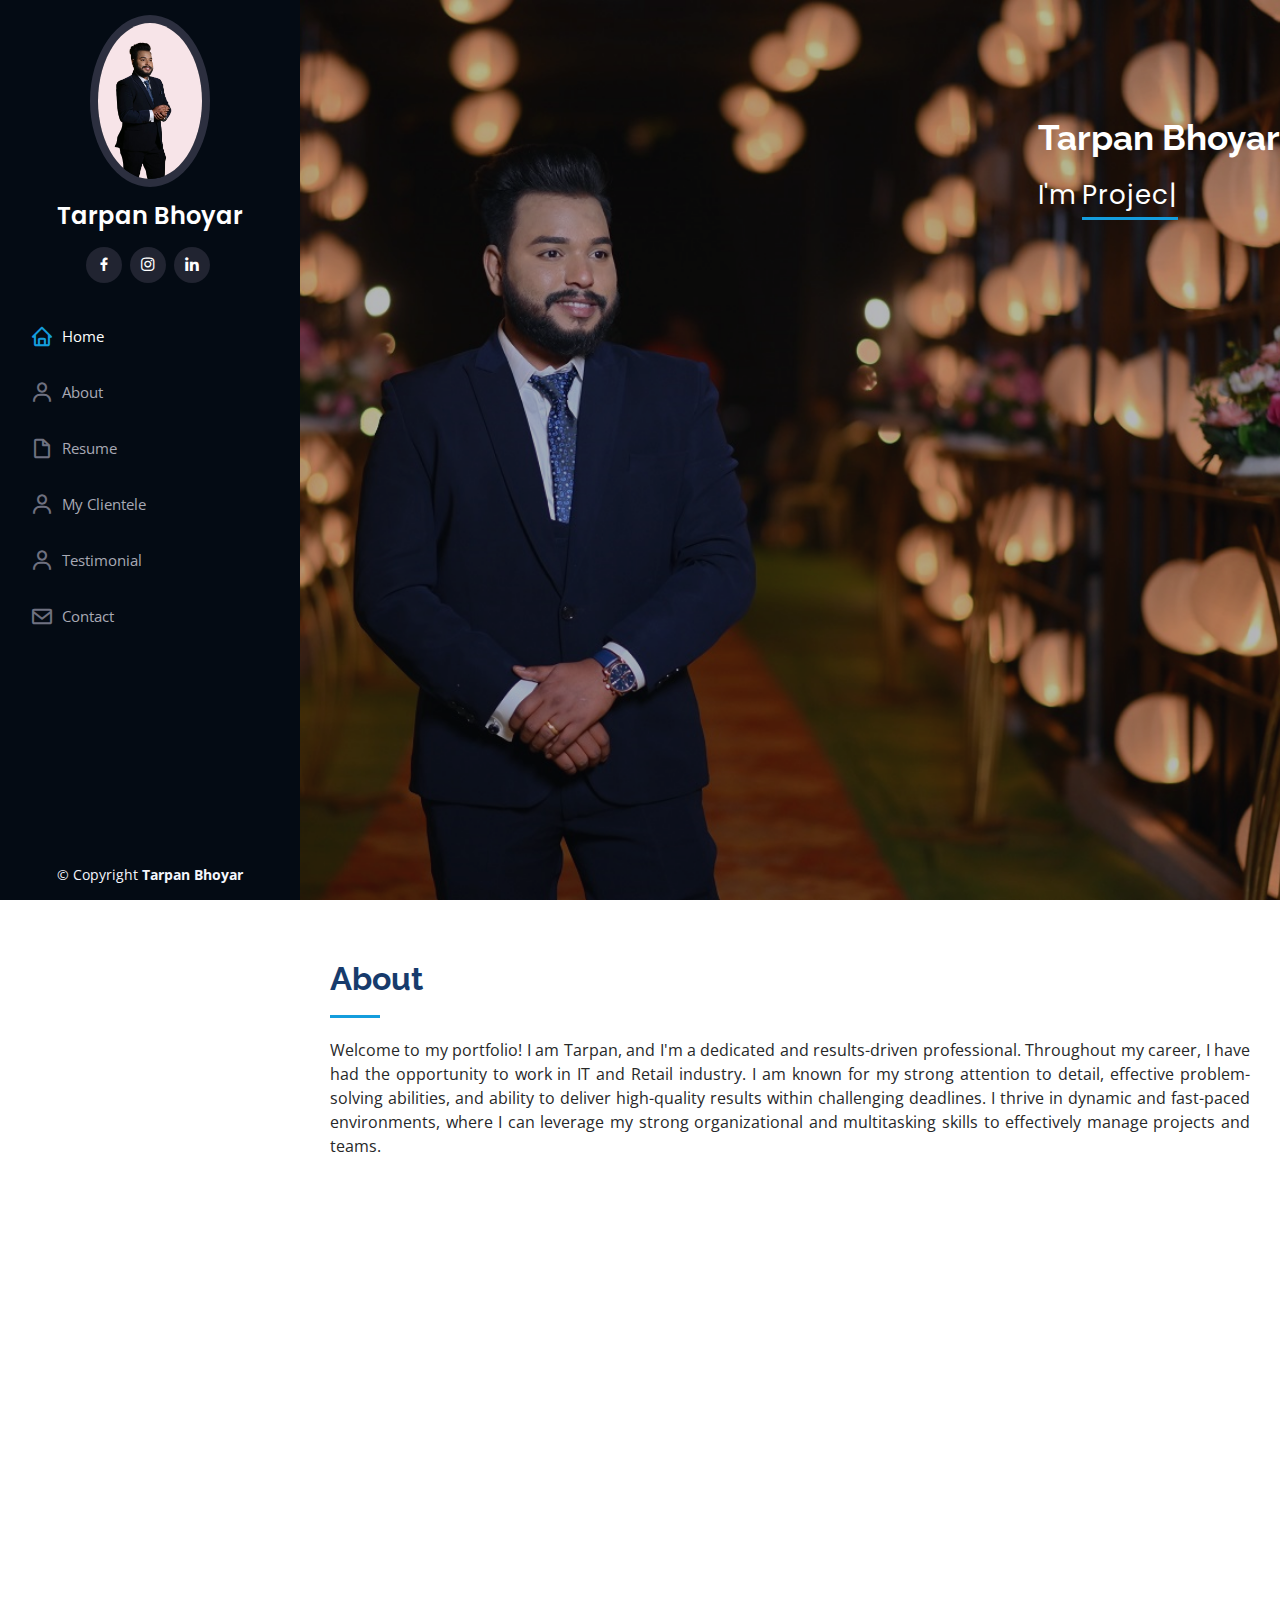
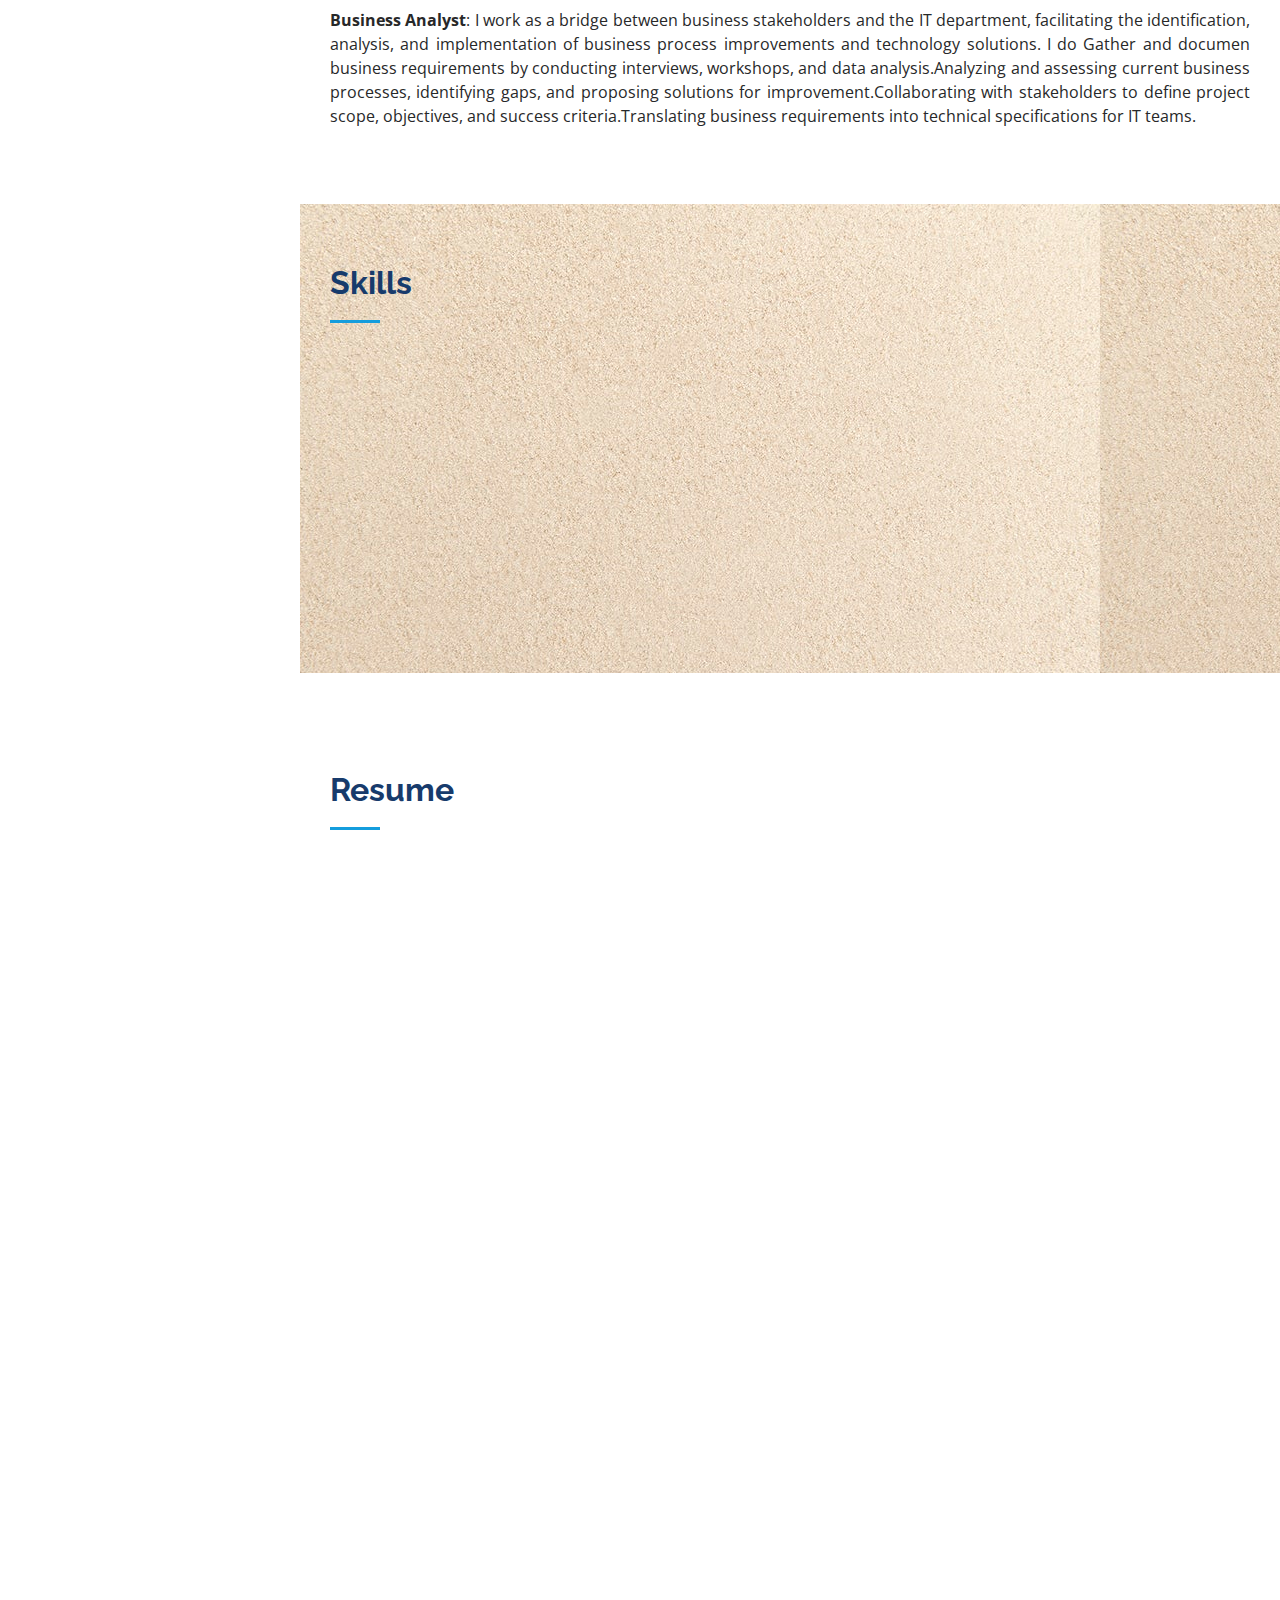
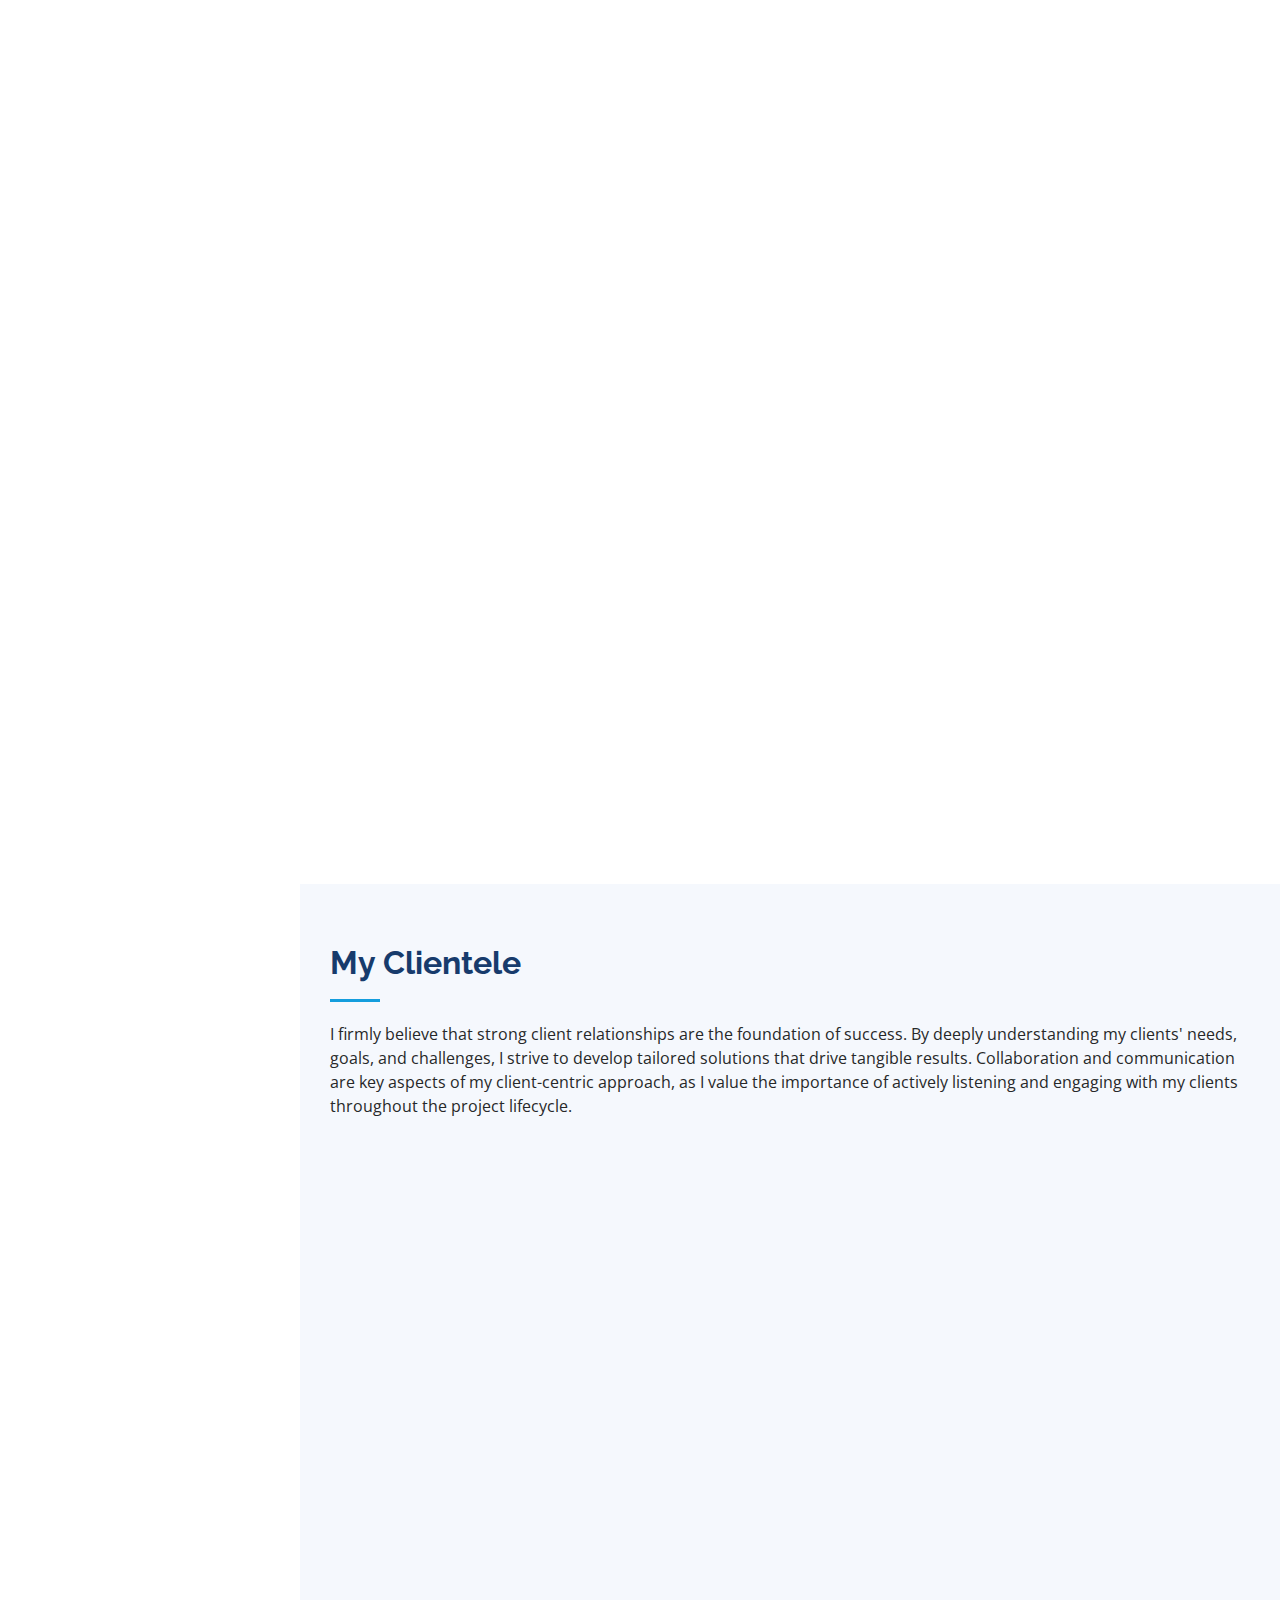
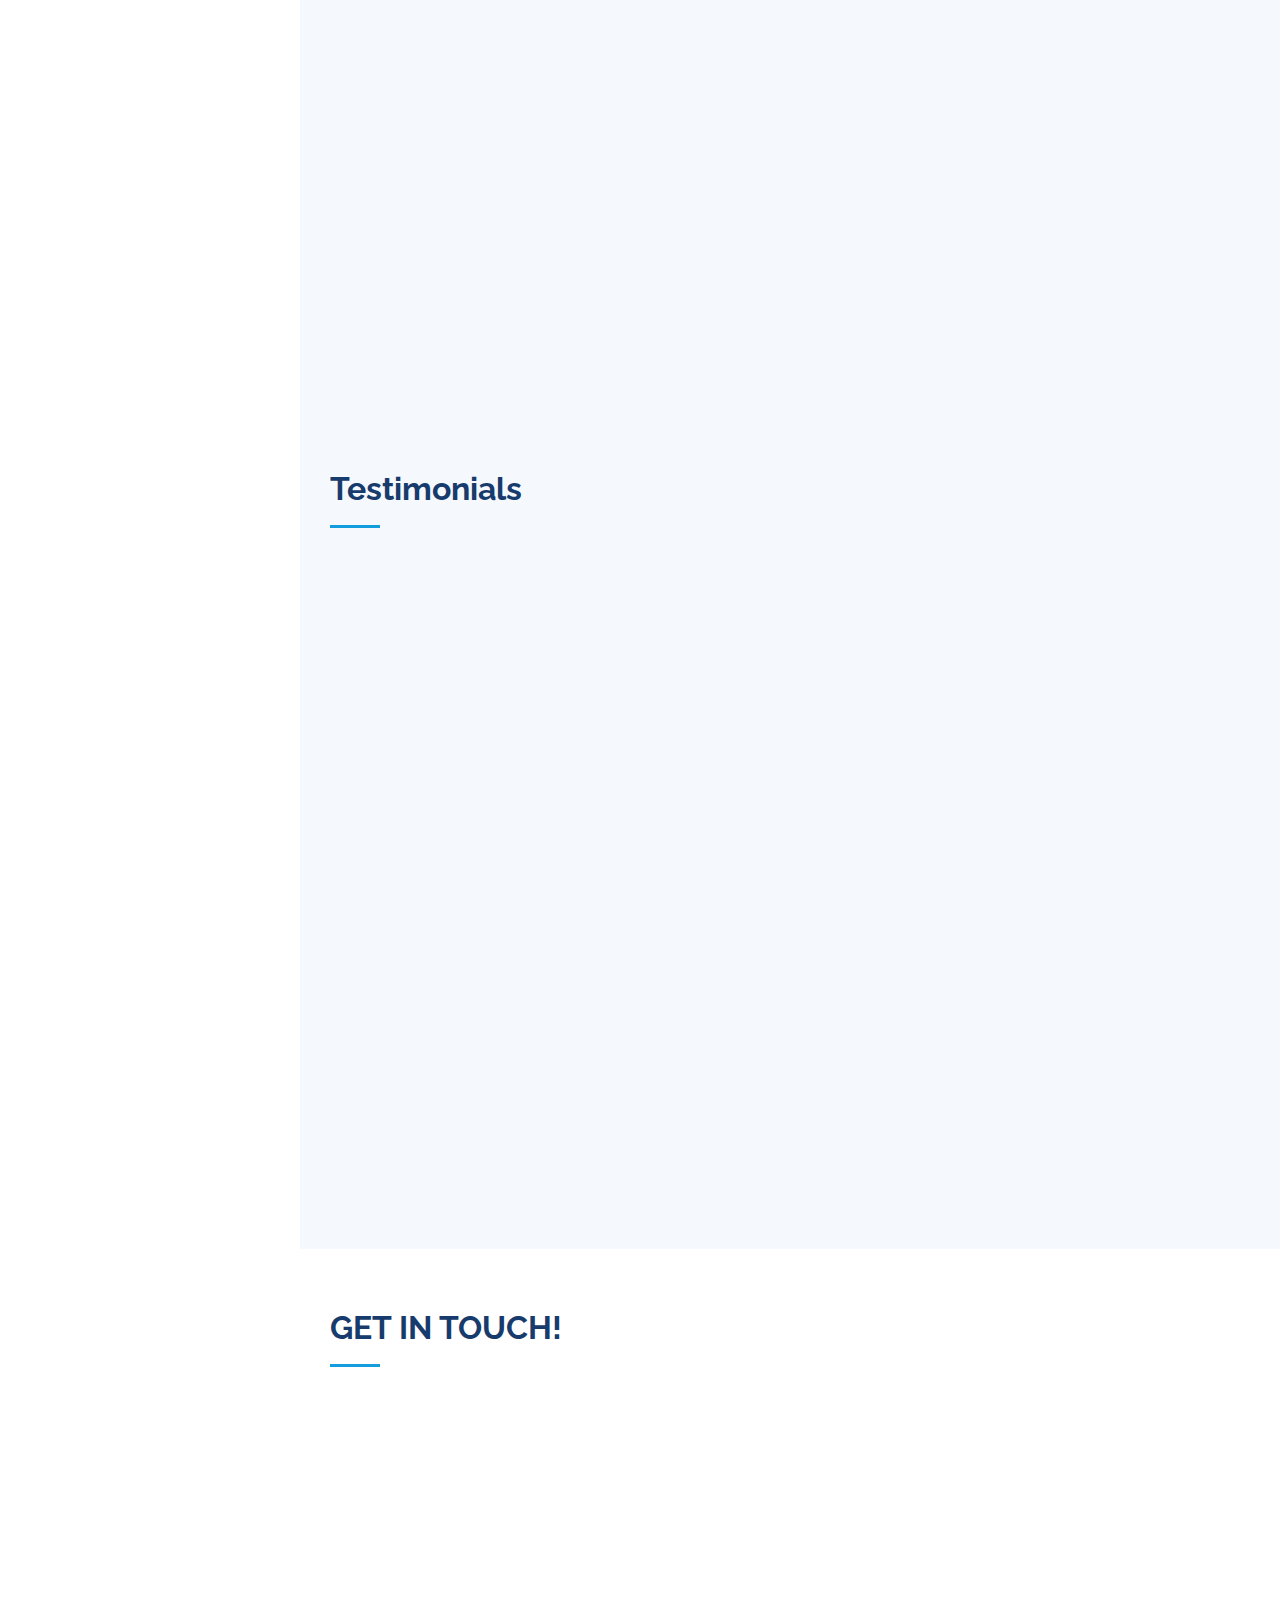
==== commit 6e7646fe: "Update index.html" ====
--- a/myportfolio/index.html
+++ b/myportfolio/index.html
@@ -44,7 +44,6 @@
   <!-- ======= Header ======= -->
   <header id="header">
     <div class="d-flex flex-column">
-
       <div class="profile">
         <img src="assets/img/profile-img12.JPG.png" alt="" class="img-fluid rounded-circle">
         <h1 class="text-light"><a href="index.html">Tarpan Bhoyar</a></h1>
@@ -67,7 +66,6 @@
       </nav><!-- .nav-menu -->
     </div>
   </header><!-- End Header -->
-
   <!-- ======= Hero Section ======= -->
   <section id="hero" class="flex-column justify-content-center">
     <div class="hero-container" data-aos="fade-in" style="float:right">
@@ -75,25 +73,20 @@
       <p style="margin-left:900px;">I'm <span class="typed" data-typed-items="Project Manager, Operations Manager, Business Analyst"></span></p>
     </div>
   </section><!-- End Hero -->
-
   <main id="main">
-
     <!-- ======= About Section ======= -->
     <section id="about" class="about">
       <div class="container">
-
         <div class="section-title">
           <h2>About</h2>
           <p style="text-align:justify">Welcome to my portfolio! I am Tarpan, and I'm a dedicated and results-driven professional. Throughout my career, I have had the opportunity to work in IT and Retail industry. I am known for my strong attention to detail, effective problem-solving abilities, and ability to deliver high-quality results within challenging deadlines. I thrive in dynamic and fast-paced environments, where I can leverage my strong organizational and multitasking skills to effectively manage projects and teams.<p>
         </div>
-
         <div class="row">
           <div class="col-lg-4" data-aos="fade-right">
             <img src="assets/img/profile-img12.JPG.png" class="img-fluid" alt="" style="height:420px">
           </div>
           <div class="col-lg-8 pt-4 pt-lg-0 content" data-aos="fade-left">
             <h4>Project Manager/ Operations Manager/ Business Analyst.</h4>
-
             <p style="text-align:justify"><b>Operations Management</b>: My primary goal is to ensure that operations run smoothly, efficiently, and in alignment with the organization's strategic objectives. Key responsibilities include: Analysis of customer requirement,Designing software,connect with team on client requirement also Monitoring KPIs and analyzing data to identify areas for improvement and implement corrective measures. Leading and motivating teams, providing guidance, feedback, and professional development opportunities.</p>
 	    <p style="text-align:justify"><b>Project Management</b>: I am responsible for planning, executing and closing projects within SLI. I Define project objectives, scope, deliverables, and timelines in collaboration with stakeholders .I coordinate activities, and ensure successful project completion within budget, timeline, and scope.Facilitating effective communication and collaboration among project team members, stakeholders, and clients.</p>
            </div>
@@ -111,25 +104,20 @@
         <div class="section-title">
           <h2>Skills</h2>
         </div>
-
         <div class="row skills-content">
-
           <div class="col-lg-6" data-aos="fade-up">
-
             <div class="progress">
               <span class="skill">Project Management <i class="val">100%</i></span>
               <div class="progress-bar-wrap">
                 <div class="progress-bar" role="progressbar" aria-valuenow="100" aria-valuemin="0" aria-valuemax="100"></div>
               </div>
             </div>
-
             <div class="progress">
               <span class="skill">Analytical Thinking <i class="val">90%</i></span>
               <div class="progress-bar-wrap">
                 <div class="progress-bar" role="progressbar" aria-valuenow="90" aria-valuemin="0" aria-valuemax="100"></div>
               </div>
             </div>
-
             <div class="progress">
               <span class="skill">ORGANIZATION/STAFF DEVELOPMENT <i class="val">75%</i></span>
               <div class="progress-bar-wrap">
@@ -143,44 +131,34 @@
                 <div class="progress-bar" role="progressbar" aria-valuenow="60" aria-valuemin="0" aria-valuemax="100"></div>
               </div>
             </div>
-
-          </div>
-
+          </div>
           <div class="col-lg-6" data-aos="fade-up" data-aos-delay="100">
-
             <div class="progress">
               <span class="skill">Team Management <i class="val">80%</i></span>
               <div class="progress-bar-wrap">
                 <div class="progress-bar" role="progressbar" aria-valuenow="80" aria-valuemin="0" aria-valuemax="100"></div>
               </div>
             </div>
-
             <div class="progress">
               <span class="skill">Customer Service <i class="val">90%</i></span>
               <div class="progress-bar-wrap">
                 <div class="progress-bar" role="progressbar" aria-valuenow="90" aria-valuemin="0" aria-valuemax="100"></div>
               </div>
             </div>
-
             <div class="progress">
               <span class="skill">Leadership <i class="val">100%</i></span>
               <div class="progress-bar-wrap">
                 <div class="progress-bar" role="progressbar" aria-valuenow="100" aria-valuemin="0" aria-valuemax="100"></div>
               </div>
             </div>
-
-
              <div class="progress">
               <span class="skill">Technical Competence <i class="val">66%</i></span>
               <div class="progress-bar-wrap">
                 <div class="progress-bar" role="progressbar" aria-valuenow="66" aria-valuemin="0" aria-valuemax="100"></div>
               </div>
             </div>
-
-          </div>
-
-        </div>
-
+          </div>
+        </div>
       </div>
     </section><!-- End Skills Section -->
 
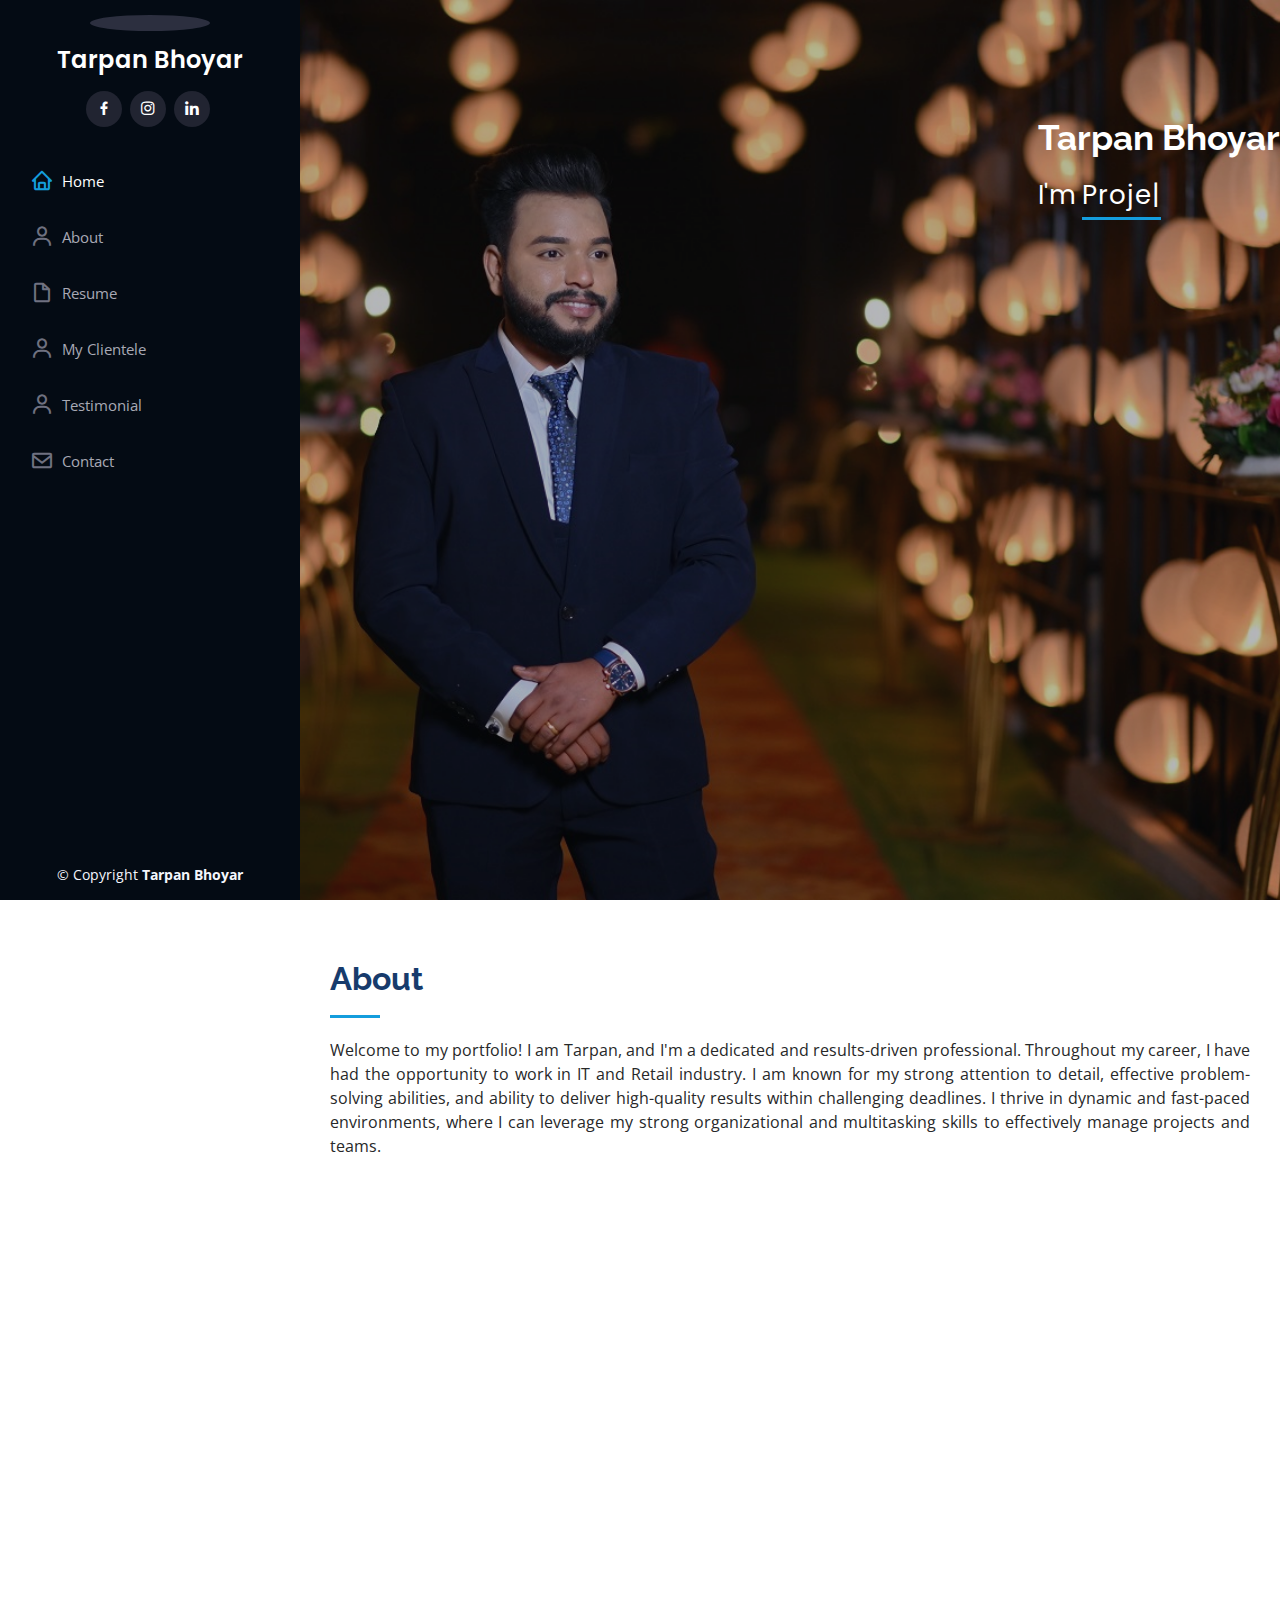
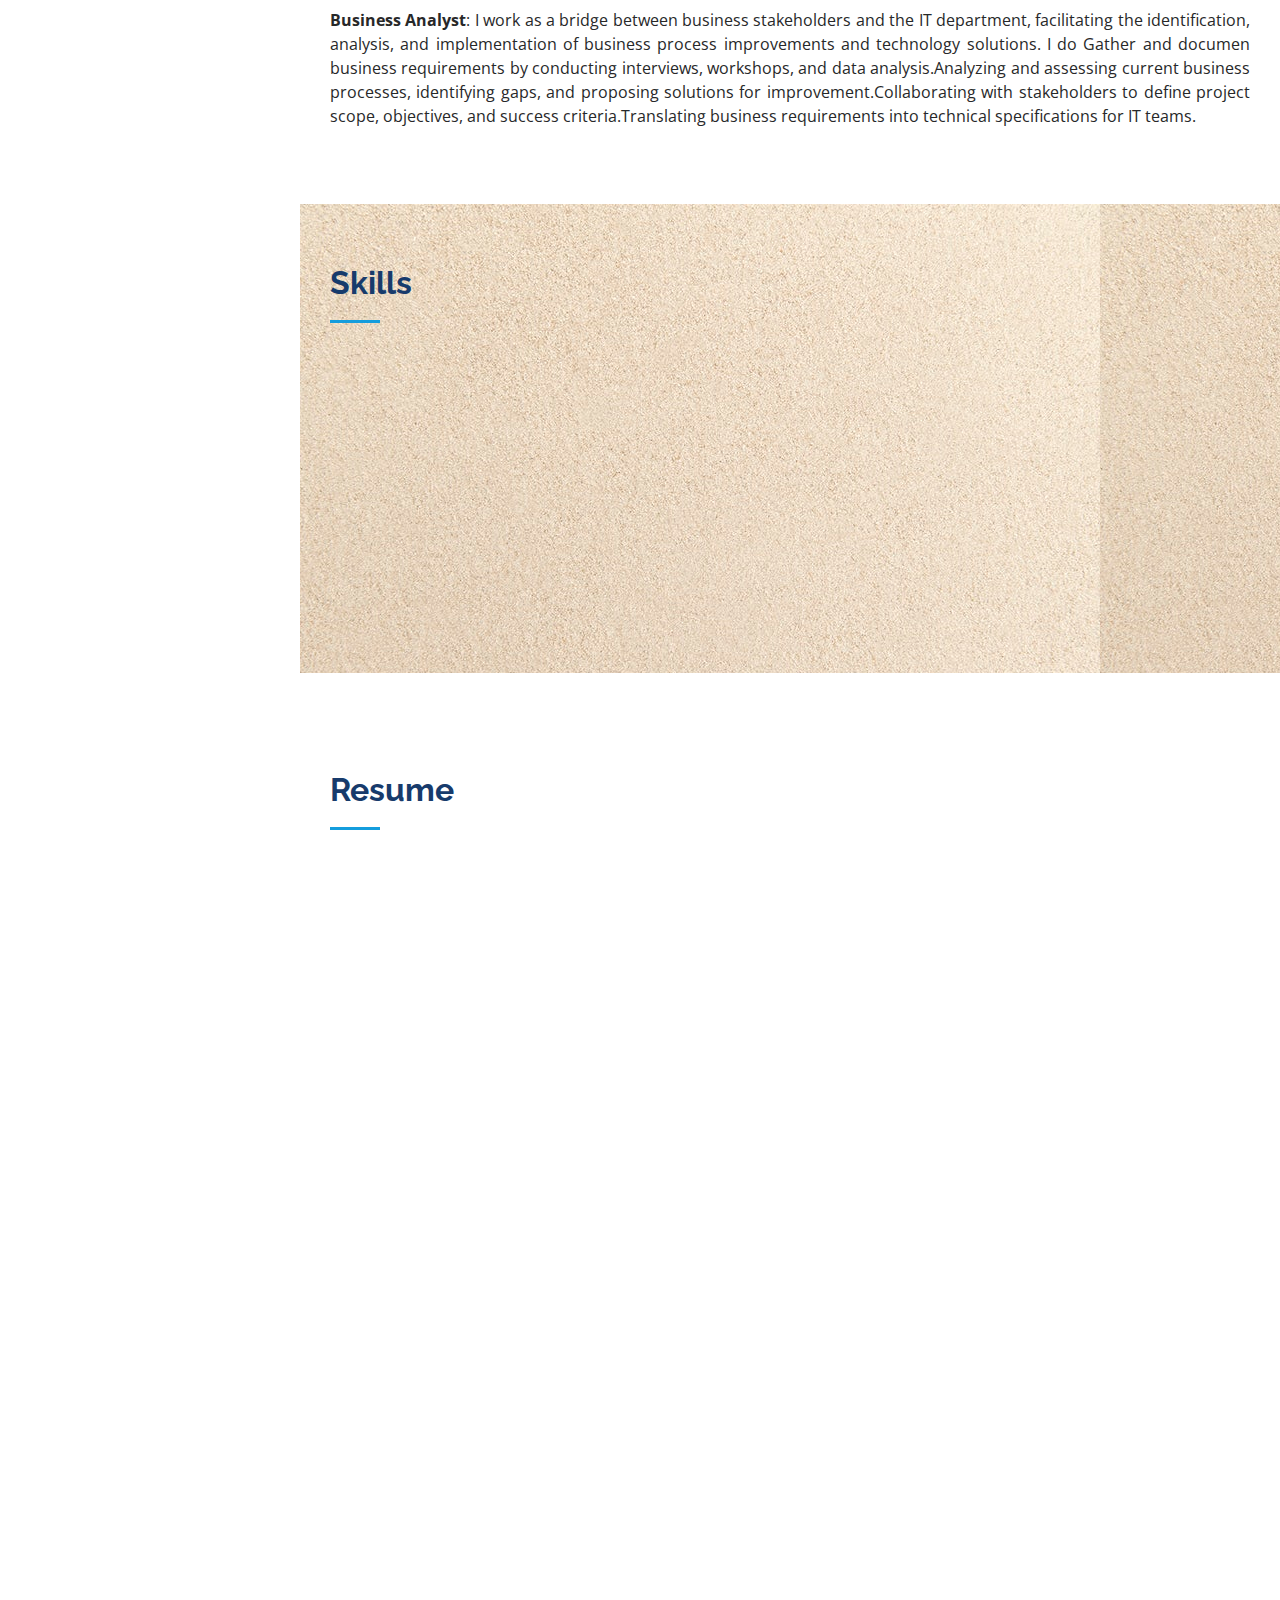
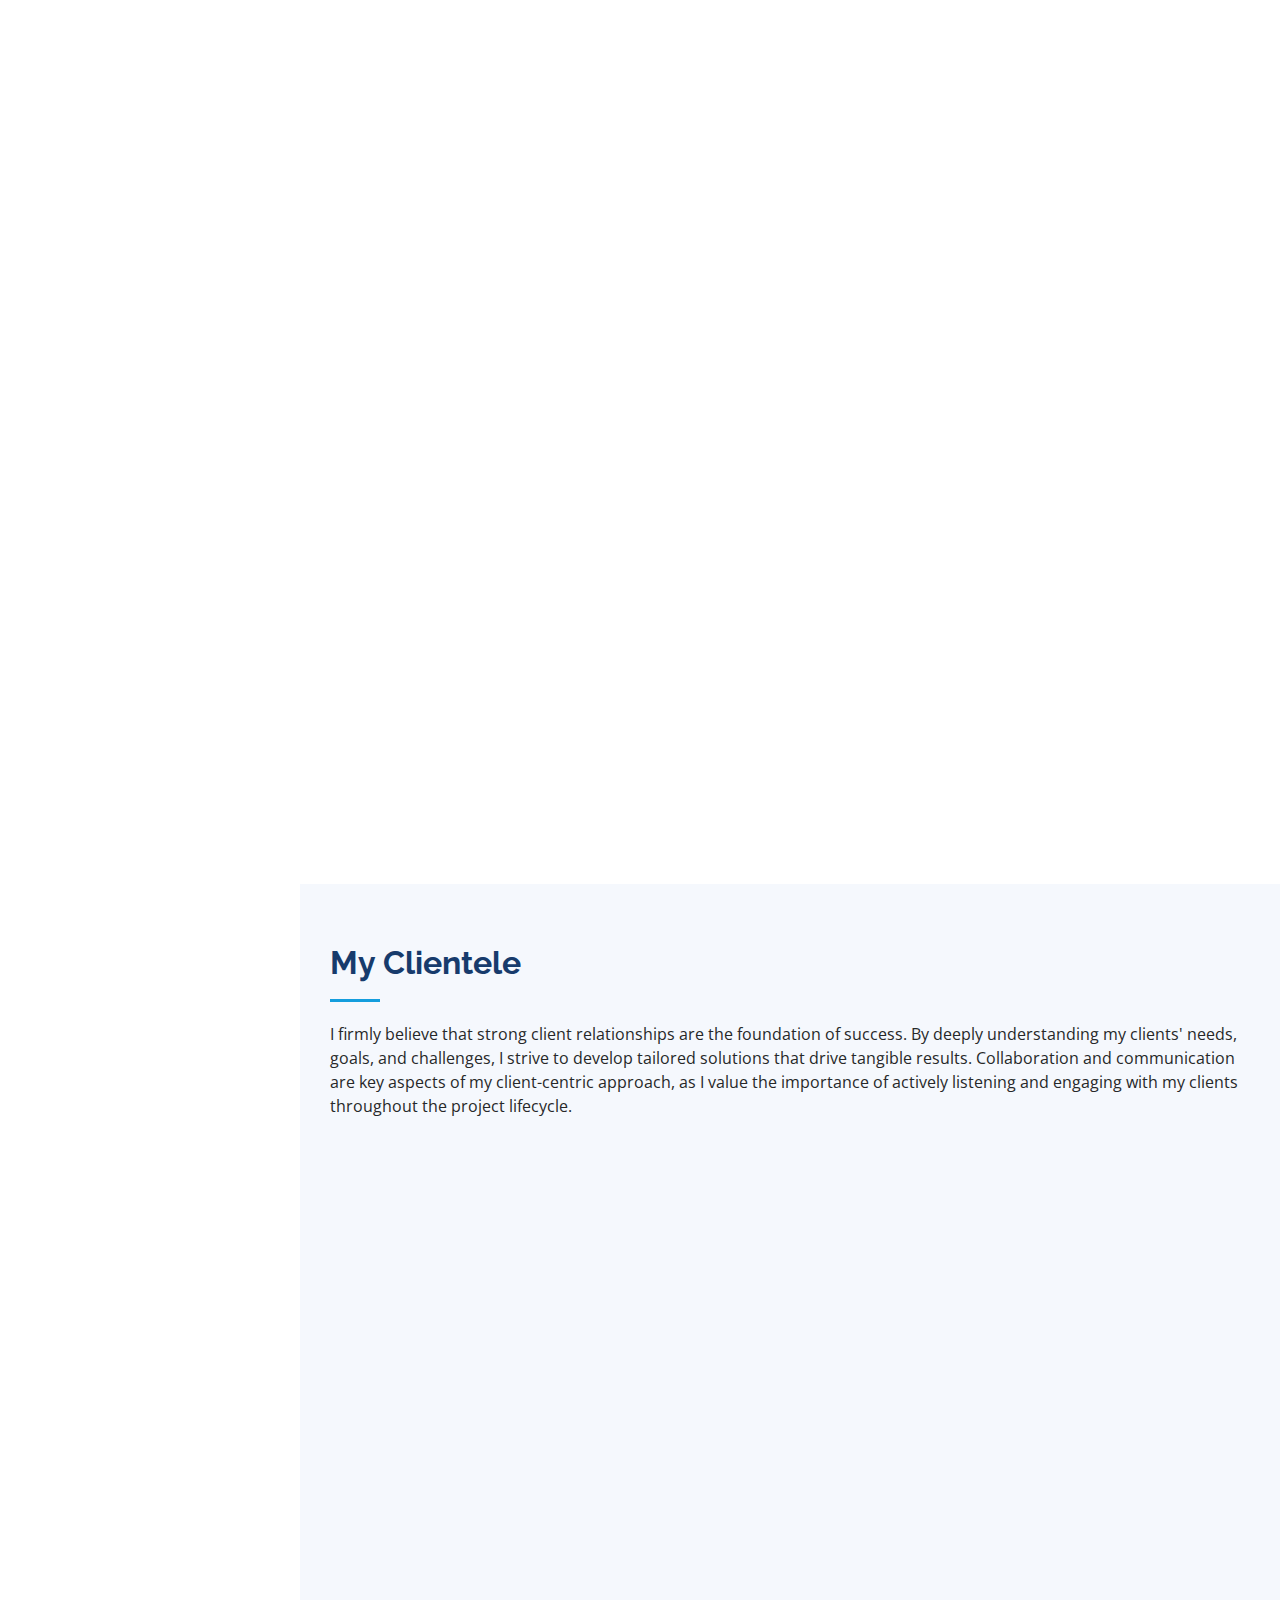
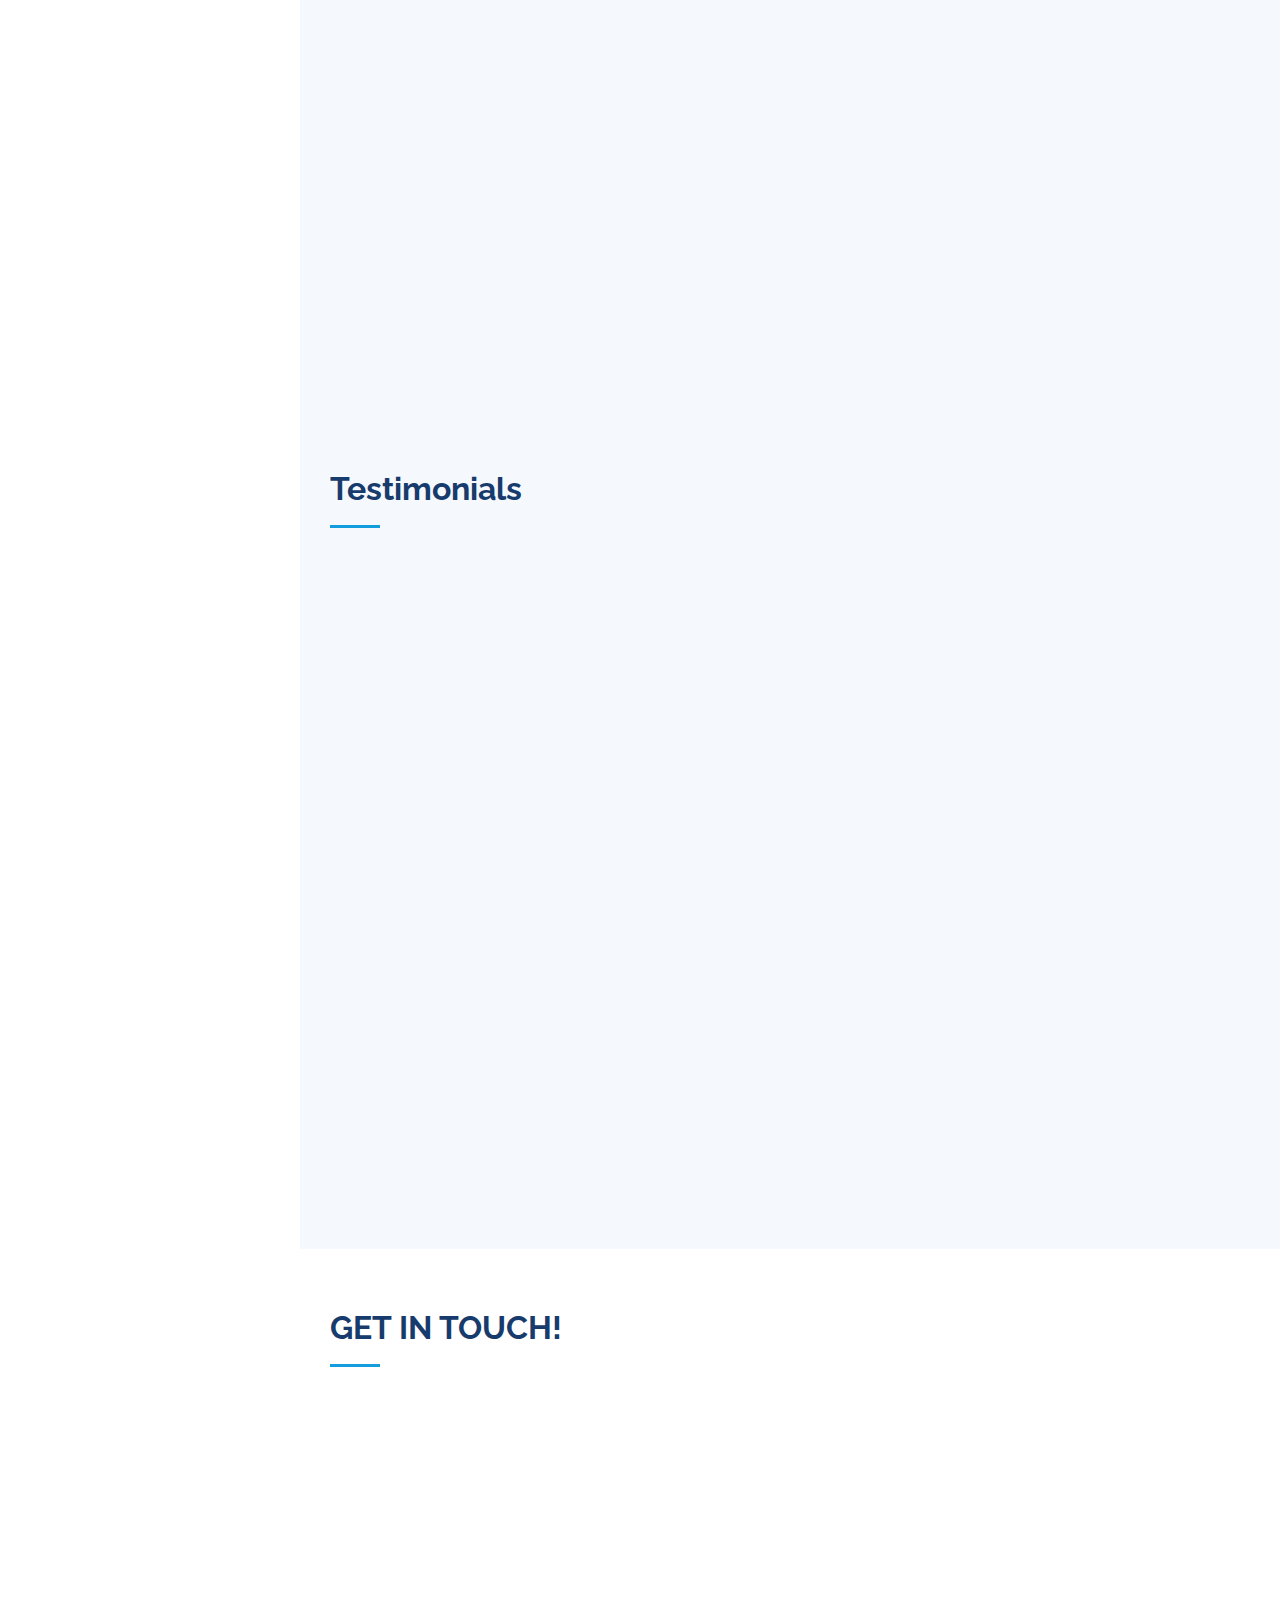
==== commit debeafa6: "Update index.html" ====
--- a/myportfolio/index.html
+++ b/myportfolio/index.html
@@ -45,7 +45,7 @@
   <header id="header">
     <div class="d-flex flex-column">
       <div class="profile">
-        <img src="assets/img/profile-img12.JPG.png" alt="" class="img-fluid rounded-circle">
+        <img src="assets/img/profile-img12.JPG" alt="" class="img-fluid rounded-circle">
         <h1 class="text-light"><a href="index.html">Tarpan Bhoyar</a></h1>
         <div class="social-links mt-3 text-center">
           <a href="https://www.facebook.com/tarpan.bhoyar?mibextid=LQQJ4d" class="facebook"><i class="bx bxl-facebook"></i></a>
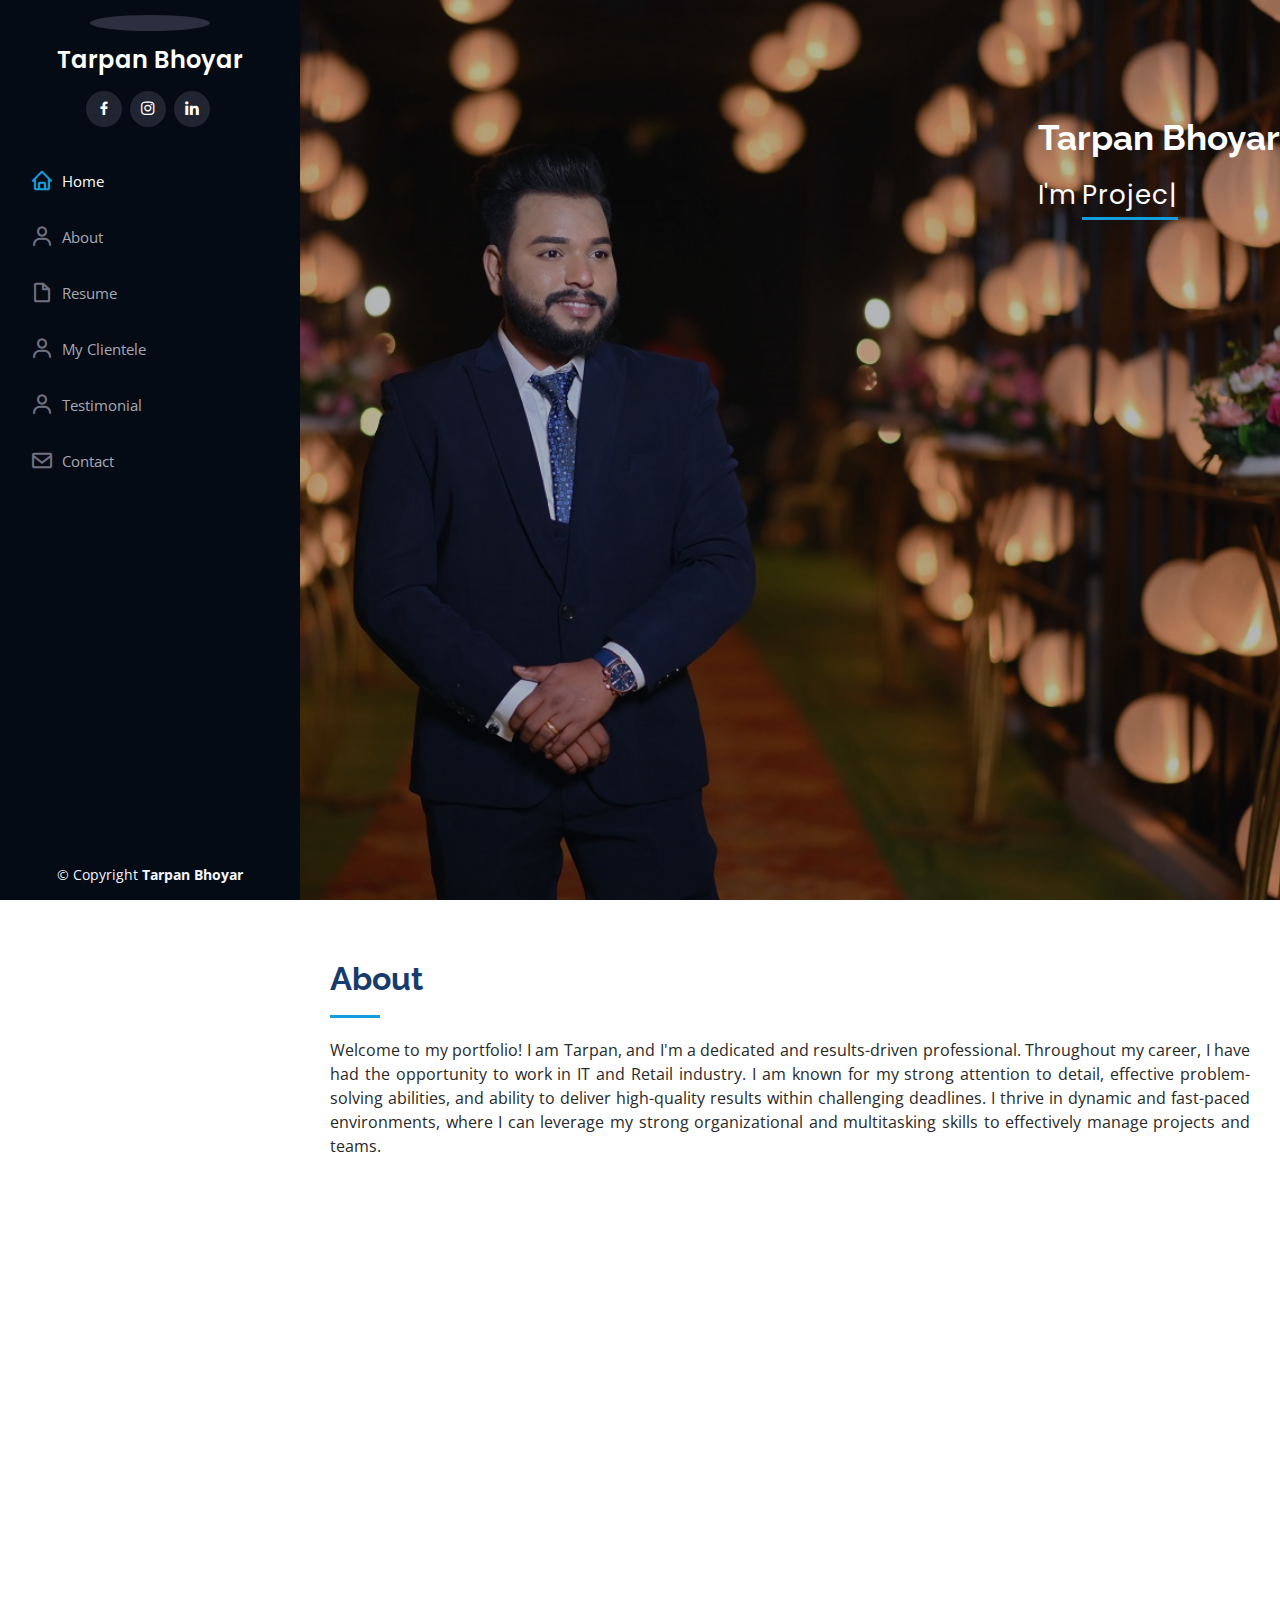
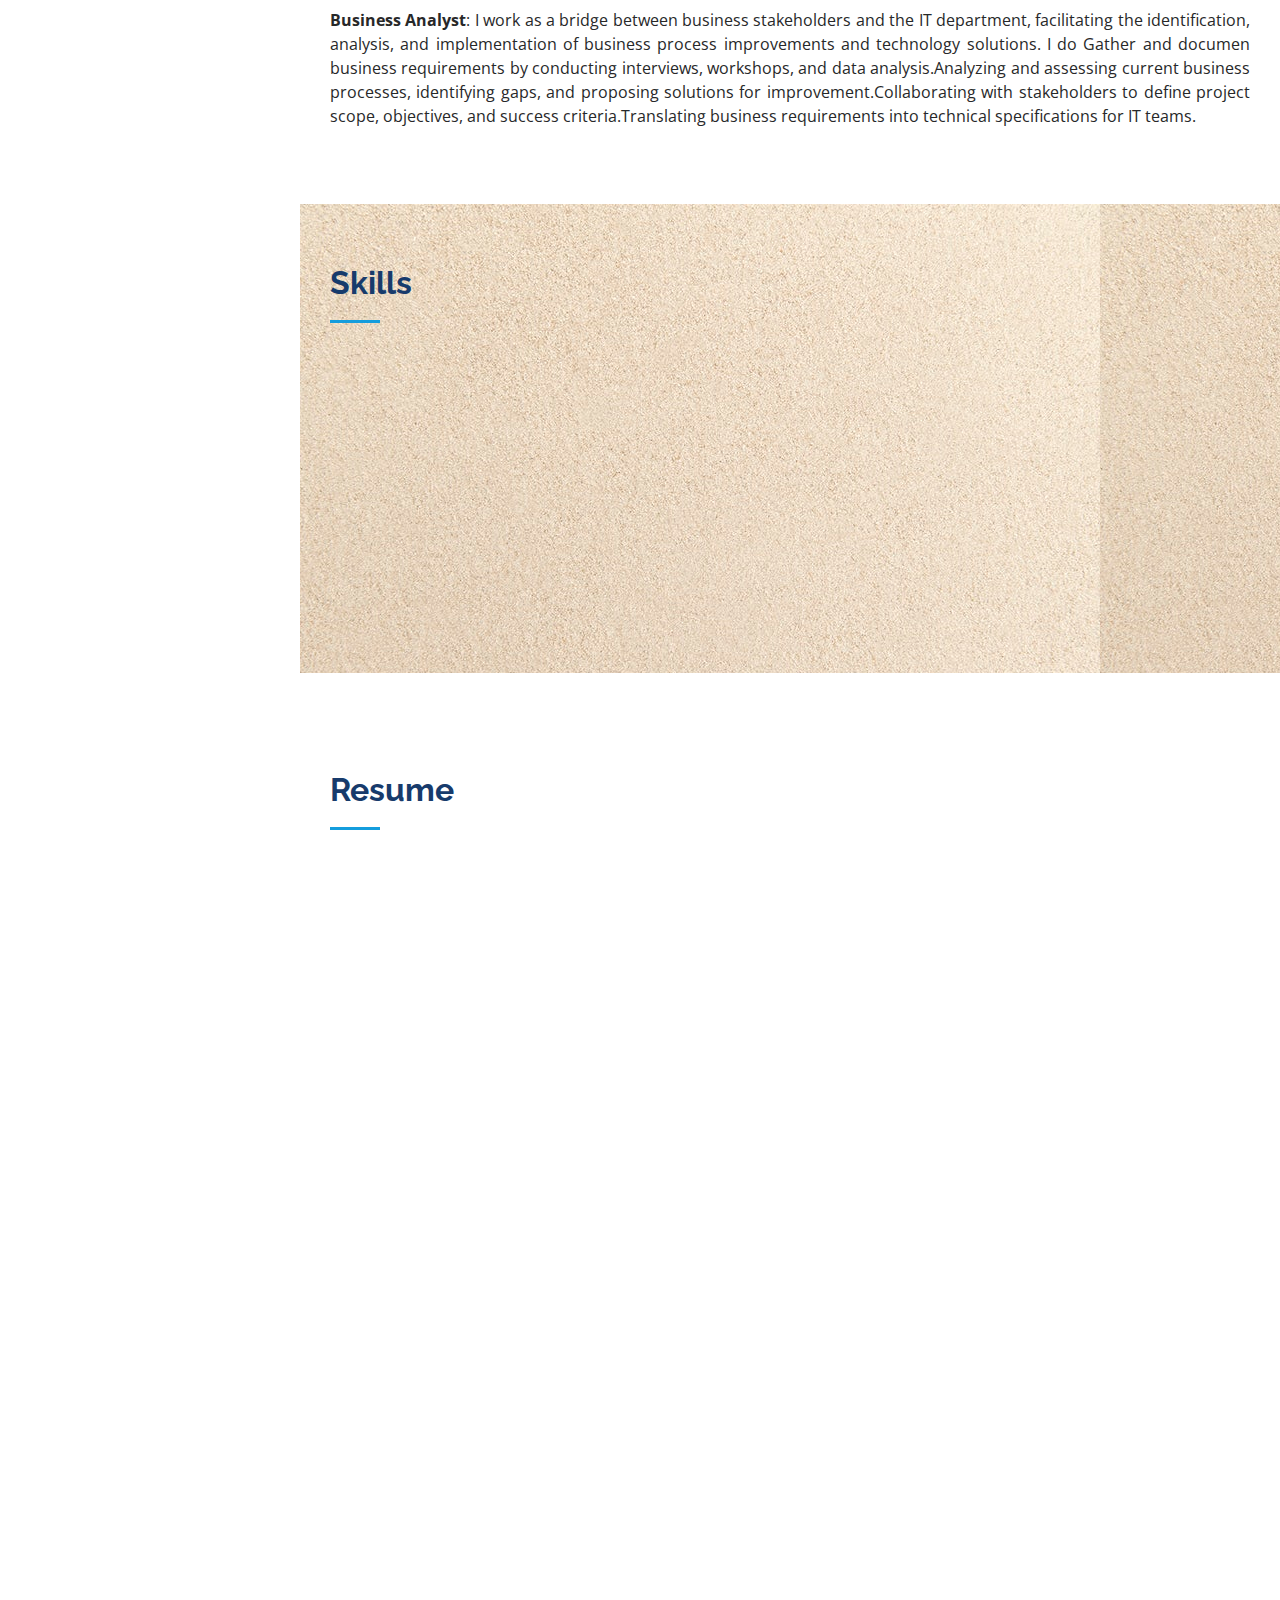
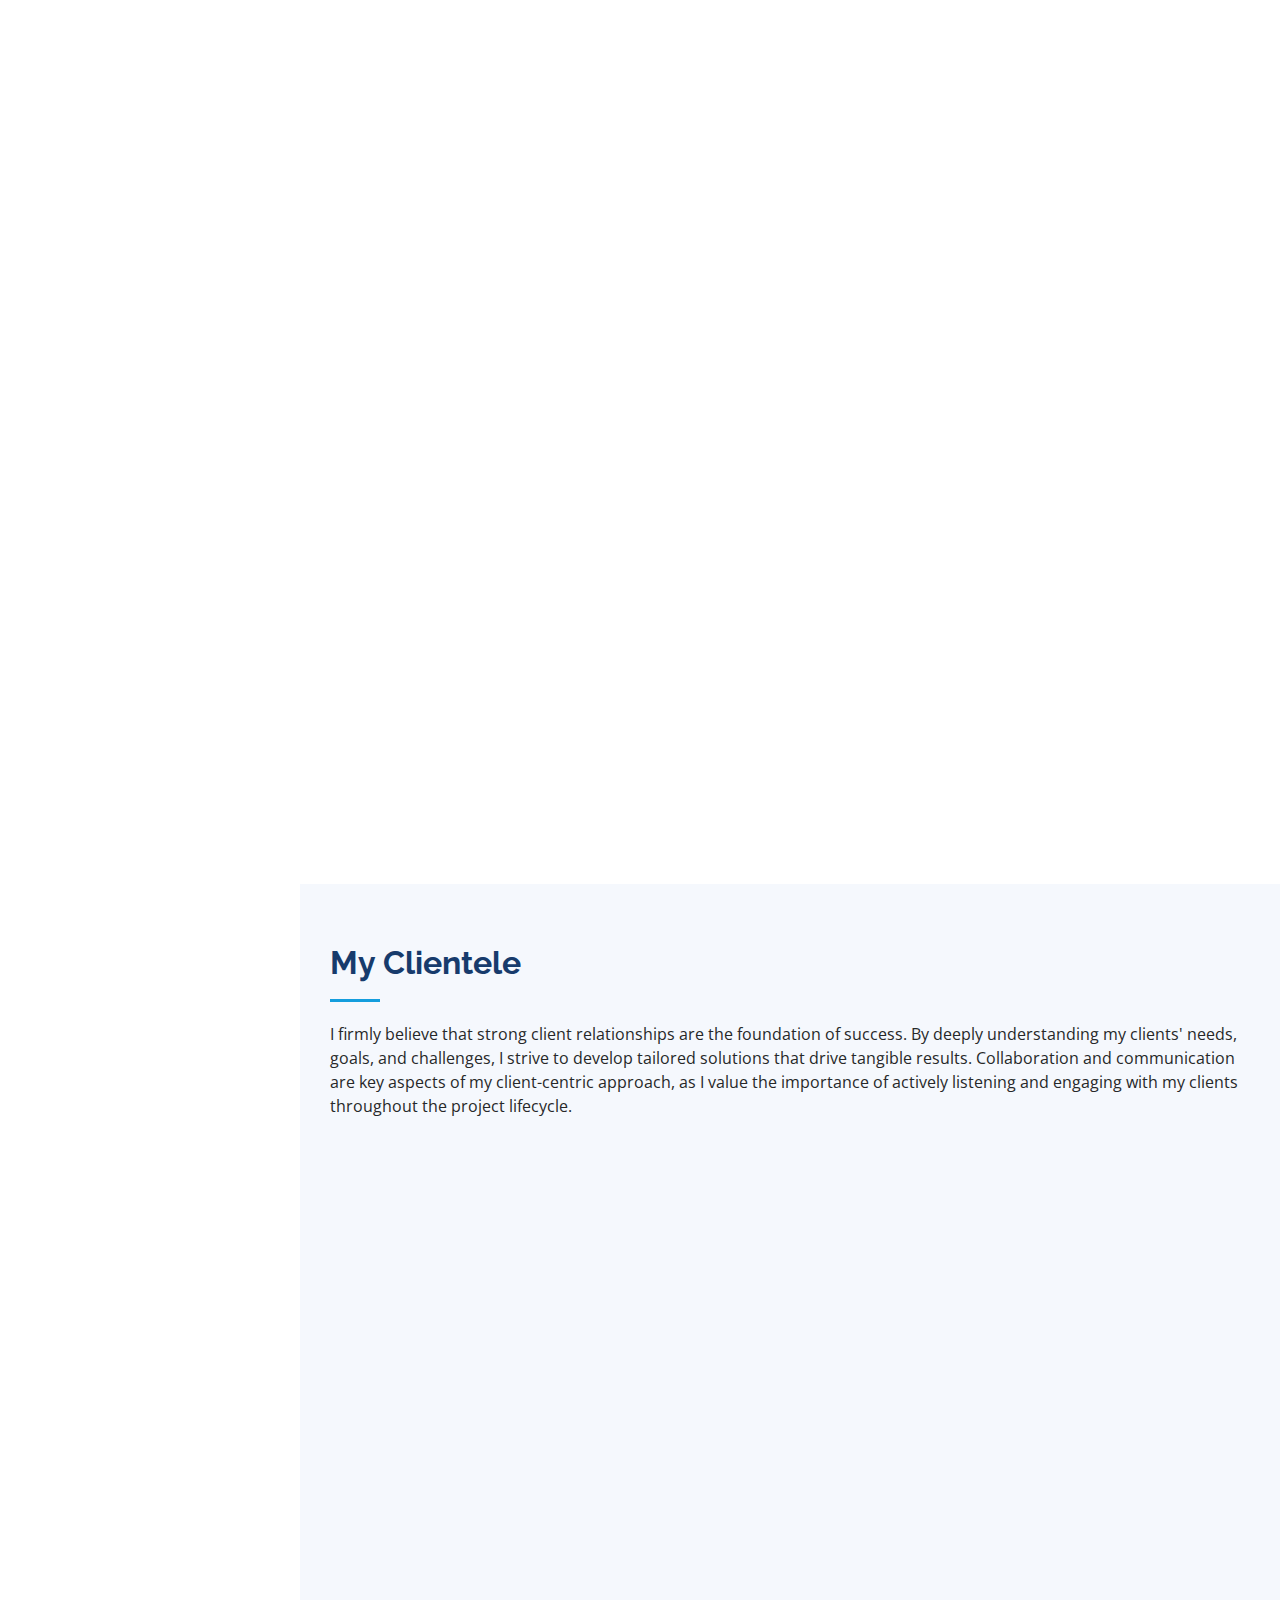
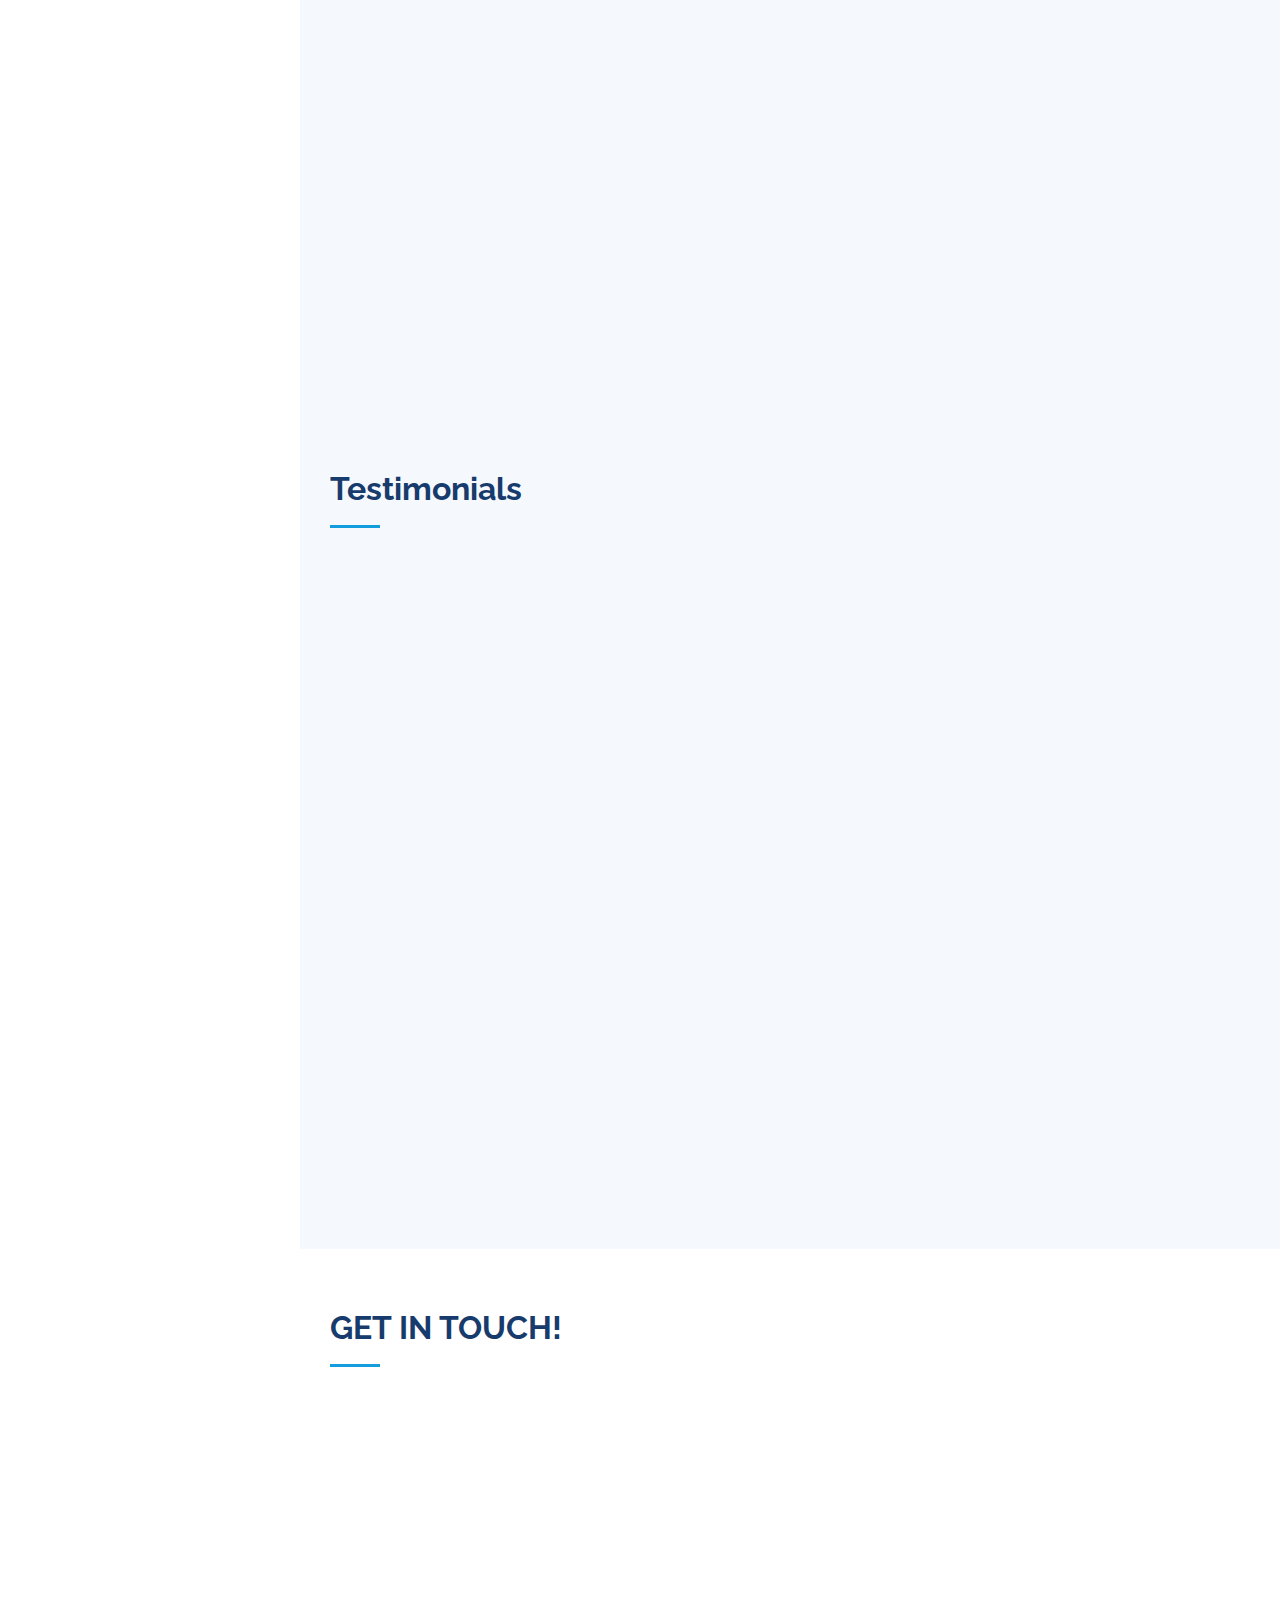
==== commit 3fcc1a33: "Update index.html" ====
--- a/myportfolio/index.html
+++ b/myportfolio/index.html
@@ -224,7 +224,7 @@
           <div class="col-lg-6" data-aos="fade-up" data-aos-delay="100">
             <h3 class="resume-title">Professional Experience</h3>
             <div class="resume-item">
-              <h4>Senior Operations Officer</h4>
+              <h4>Senior Operations Manager</h4>
               <h5>Feb'2022 - Present</h5>
               <p><em>Amika Softwares, Nagpur.</em></p>
               <ul>
